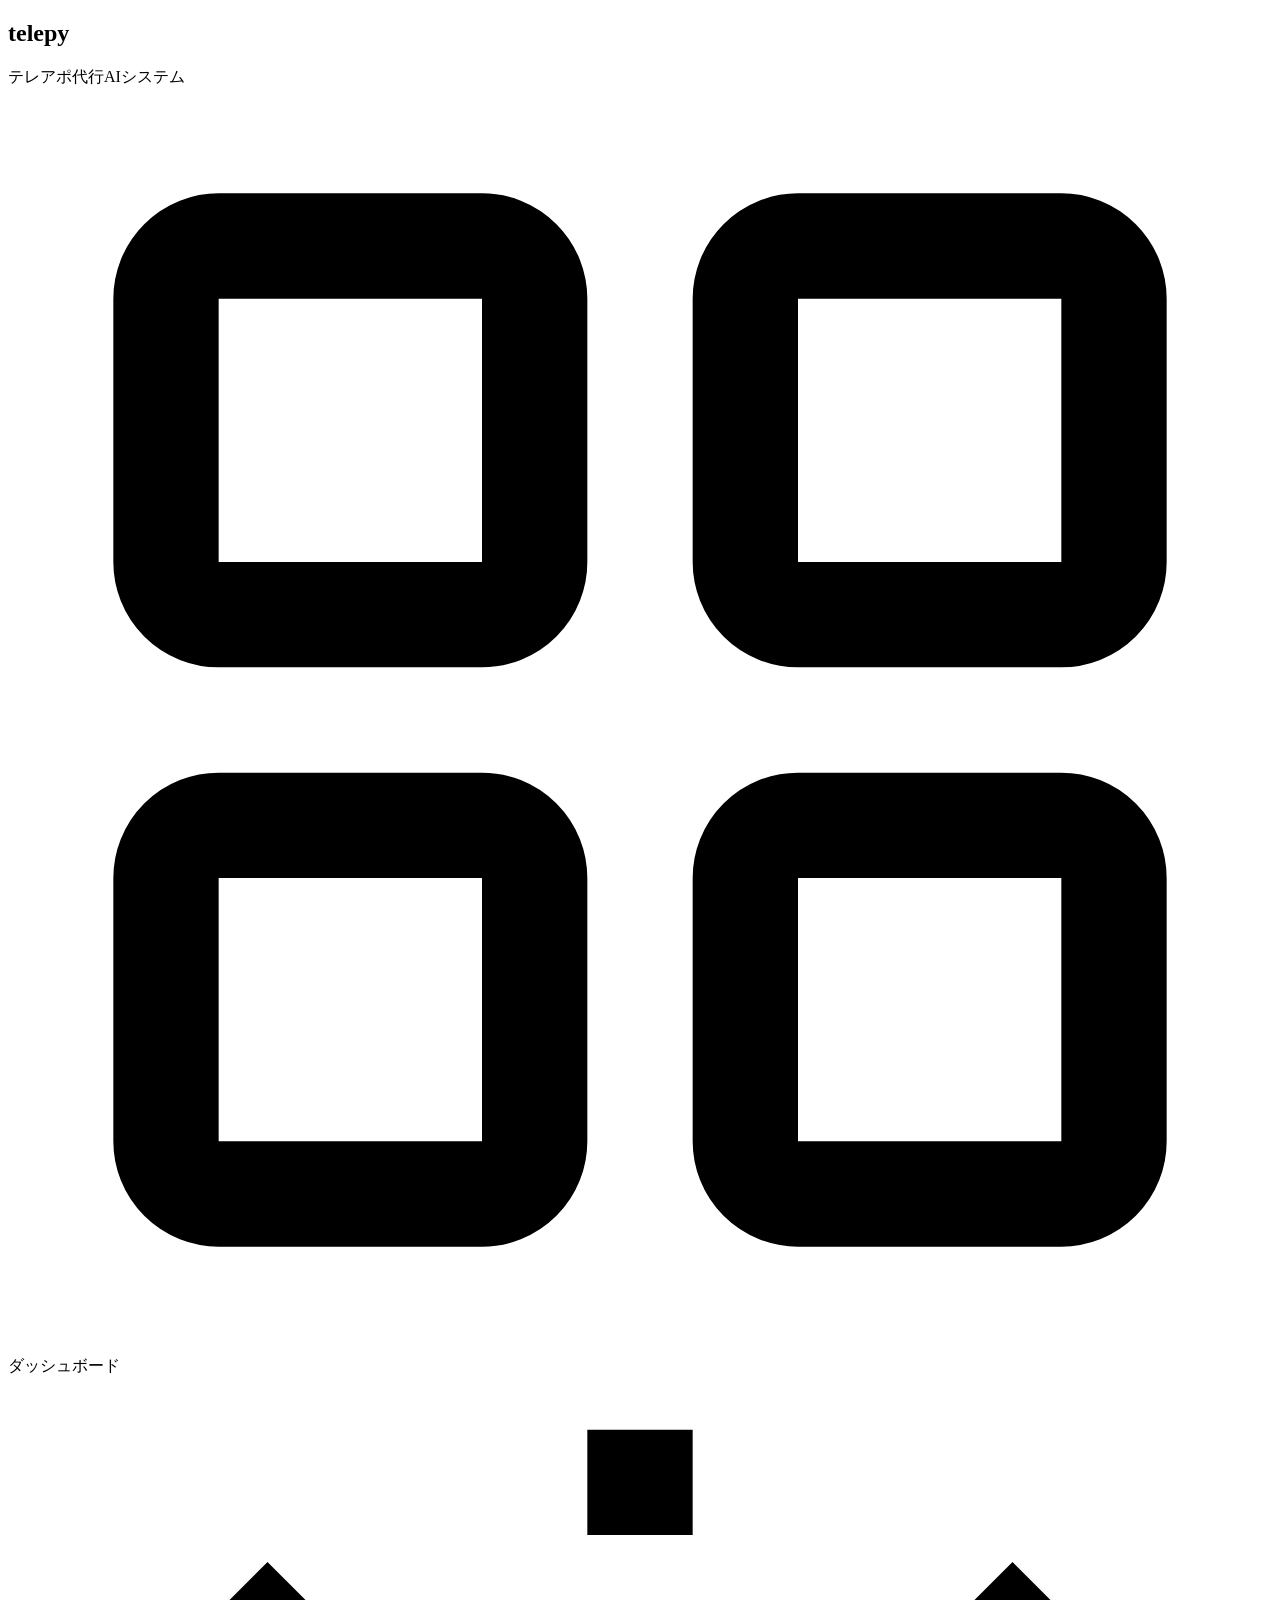
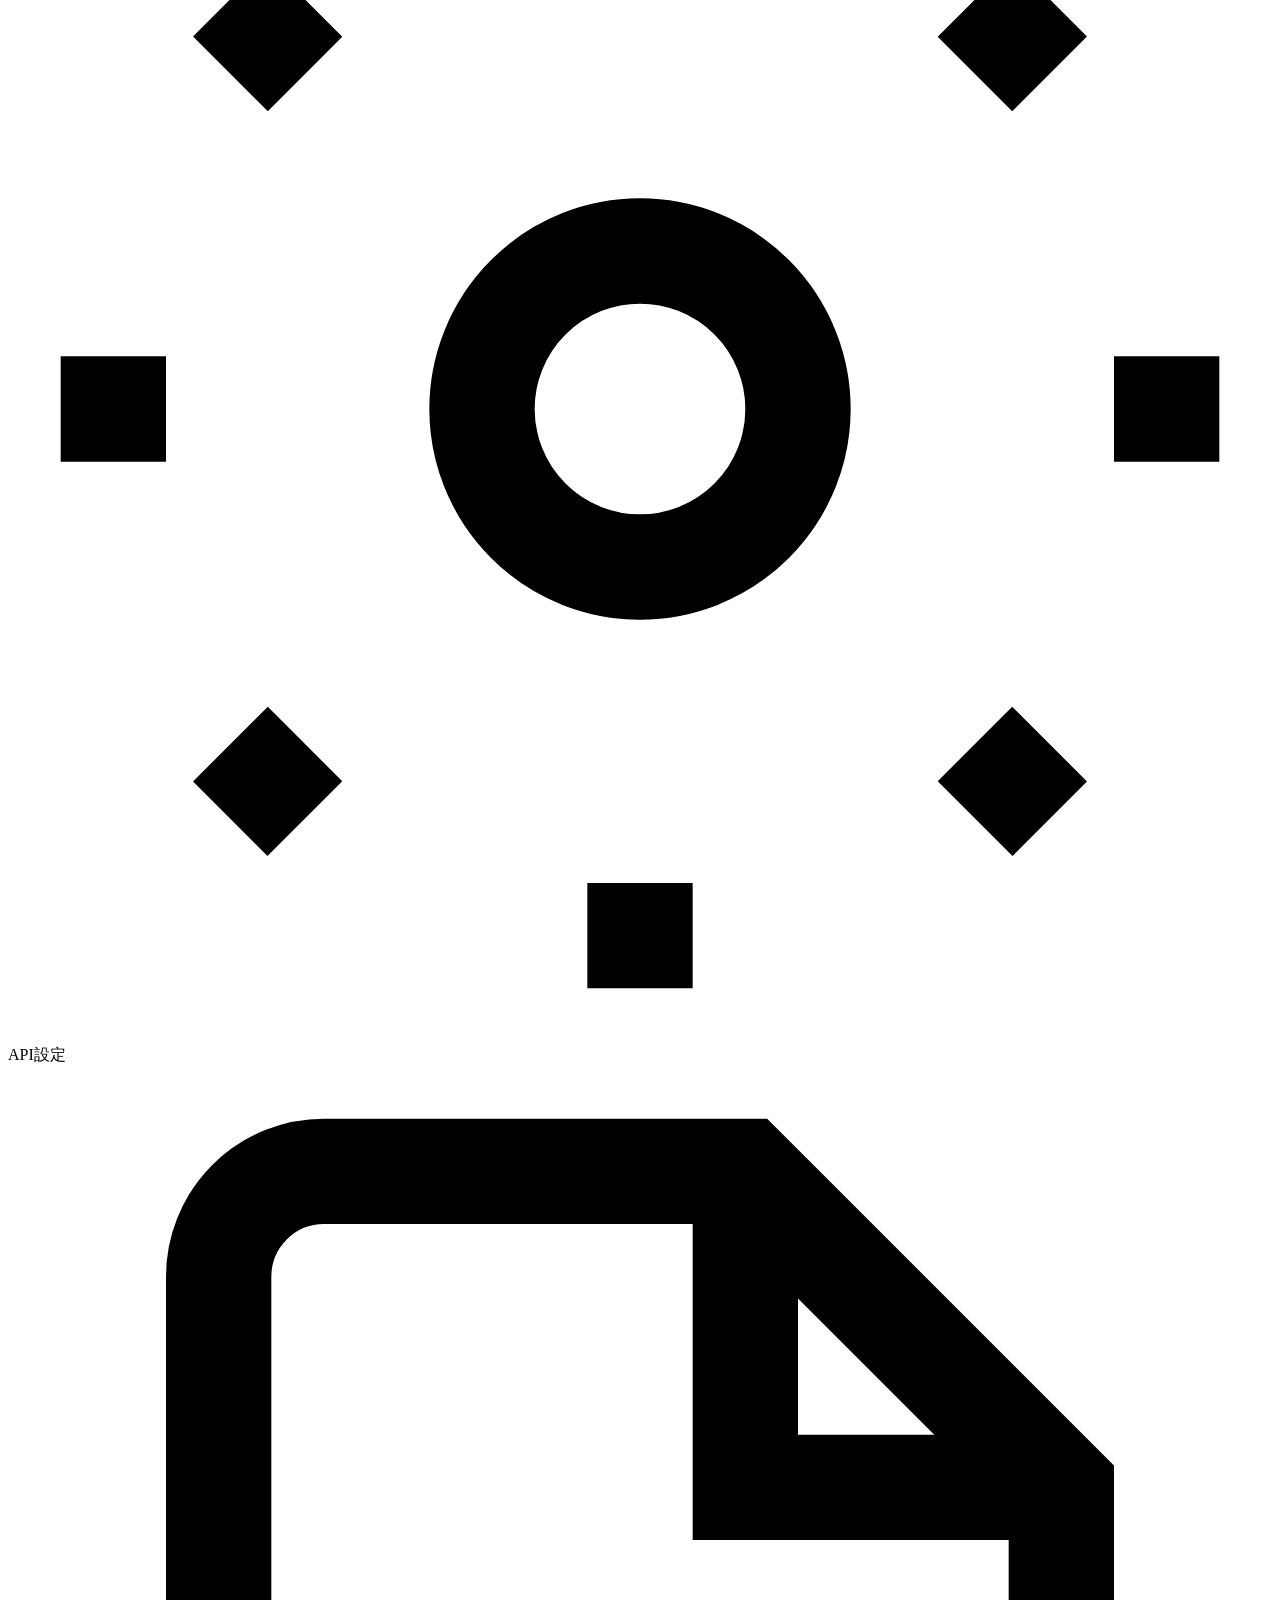
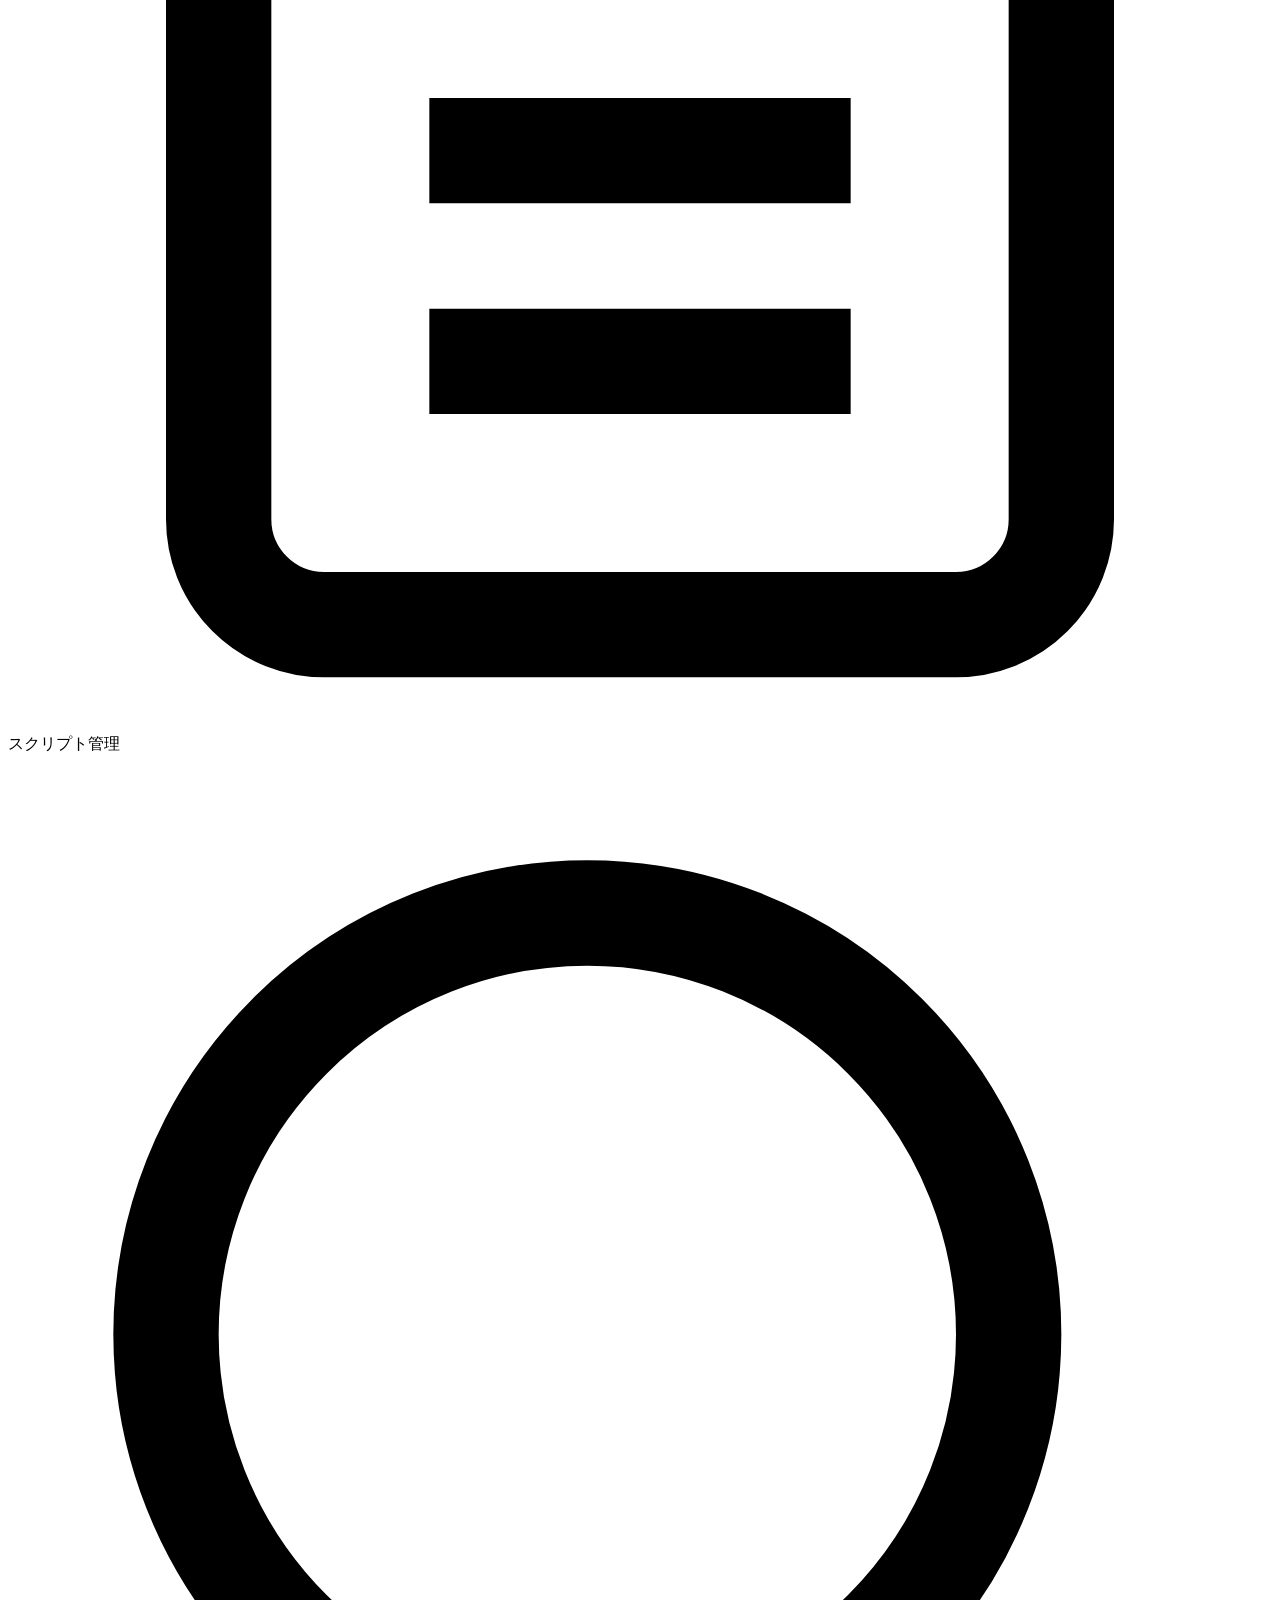
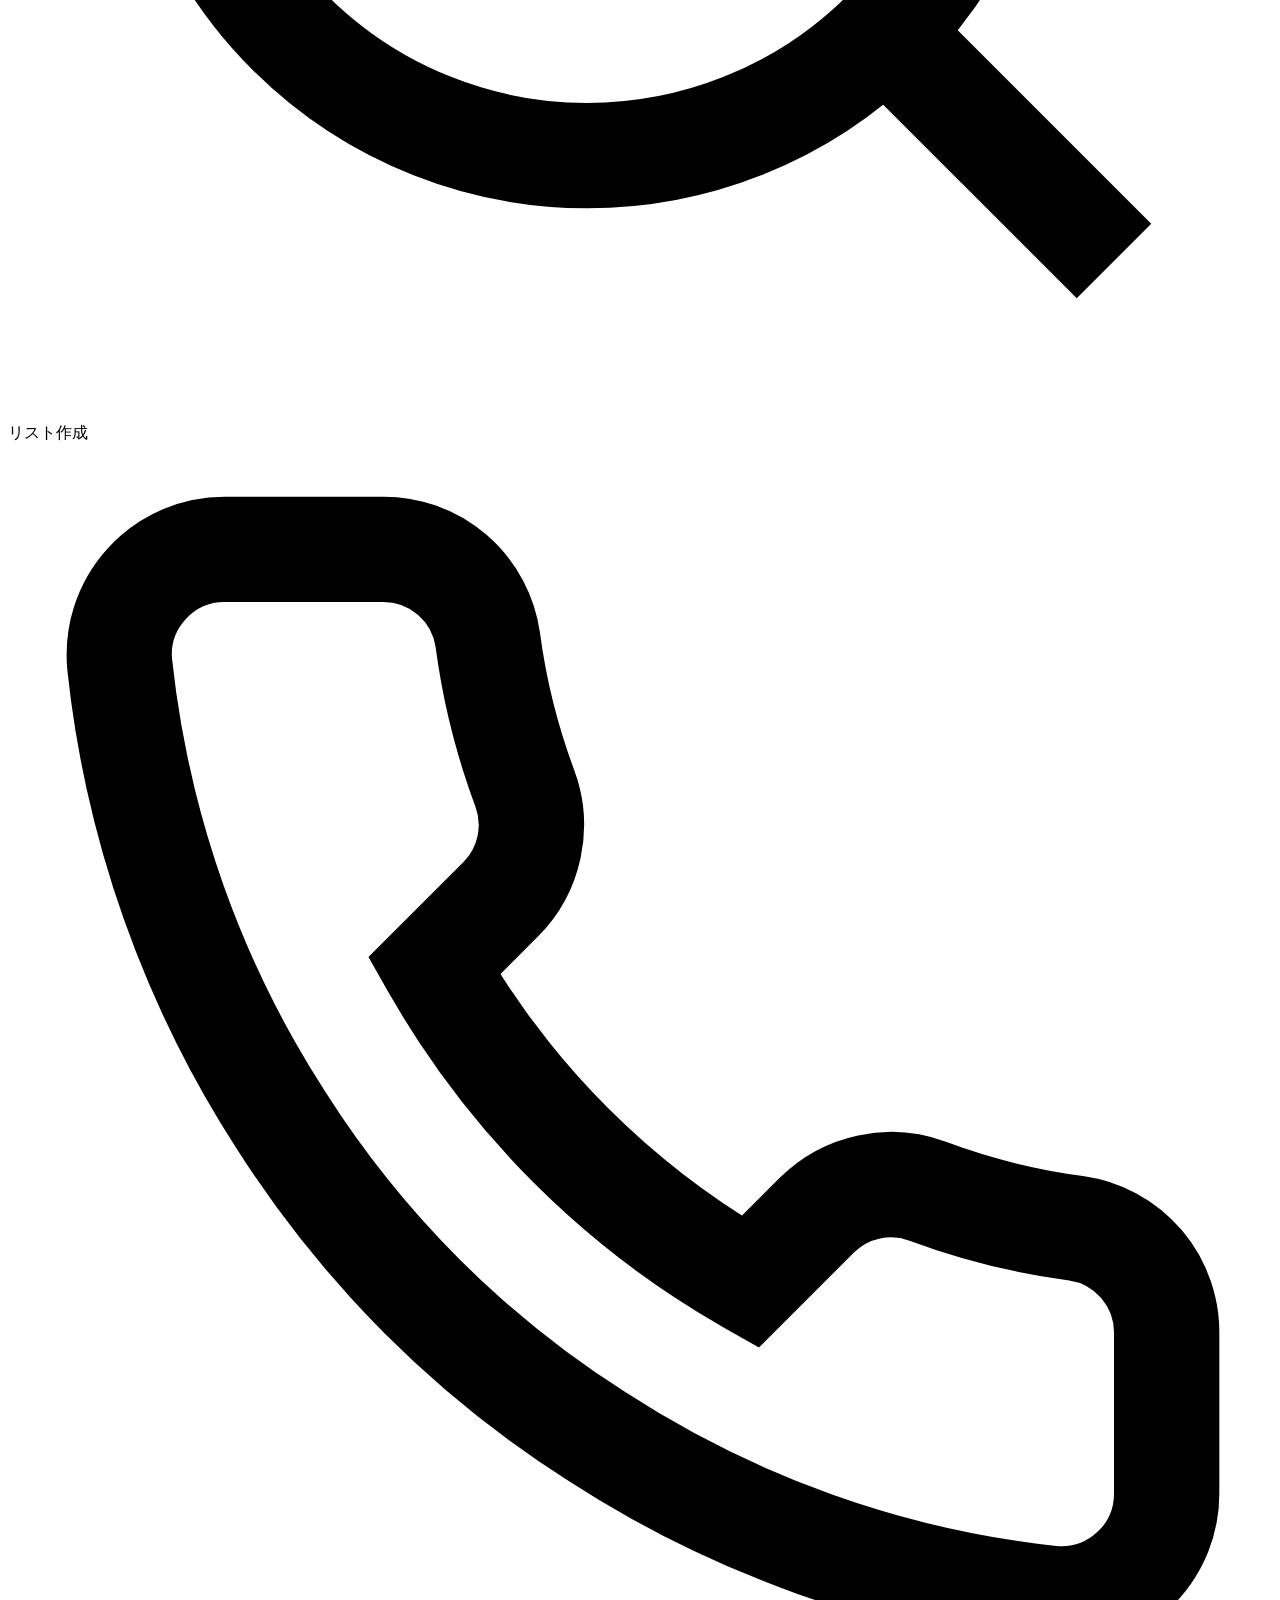
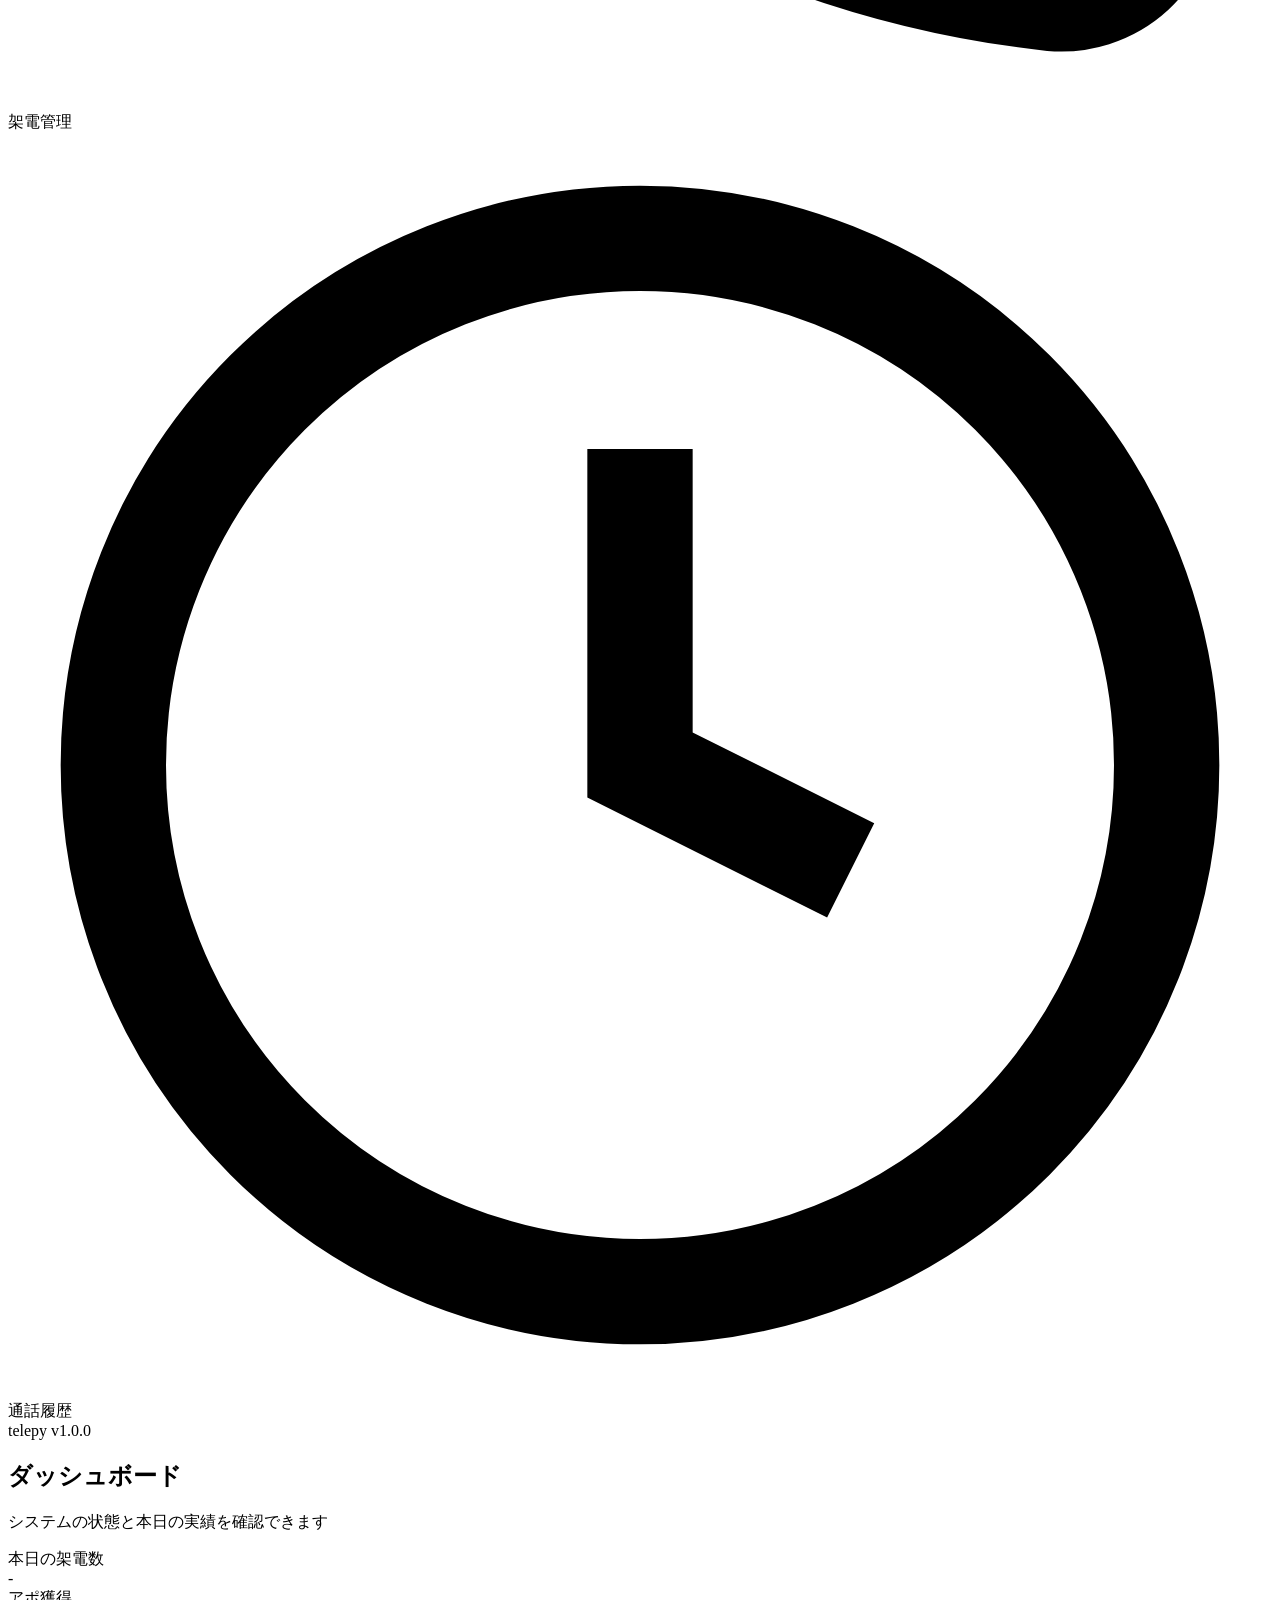
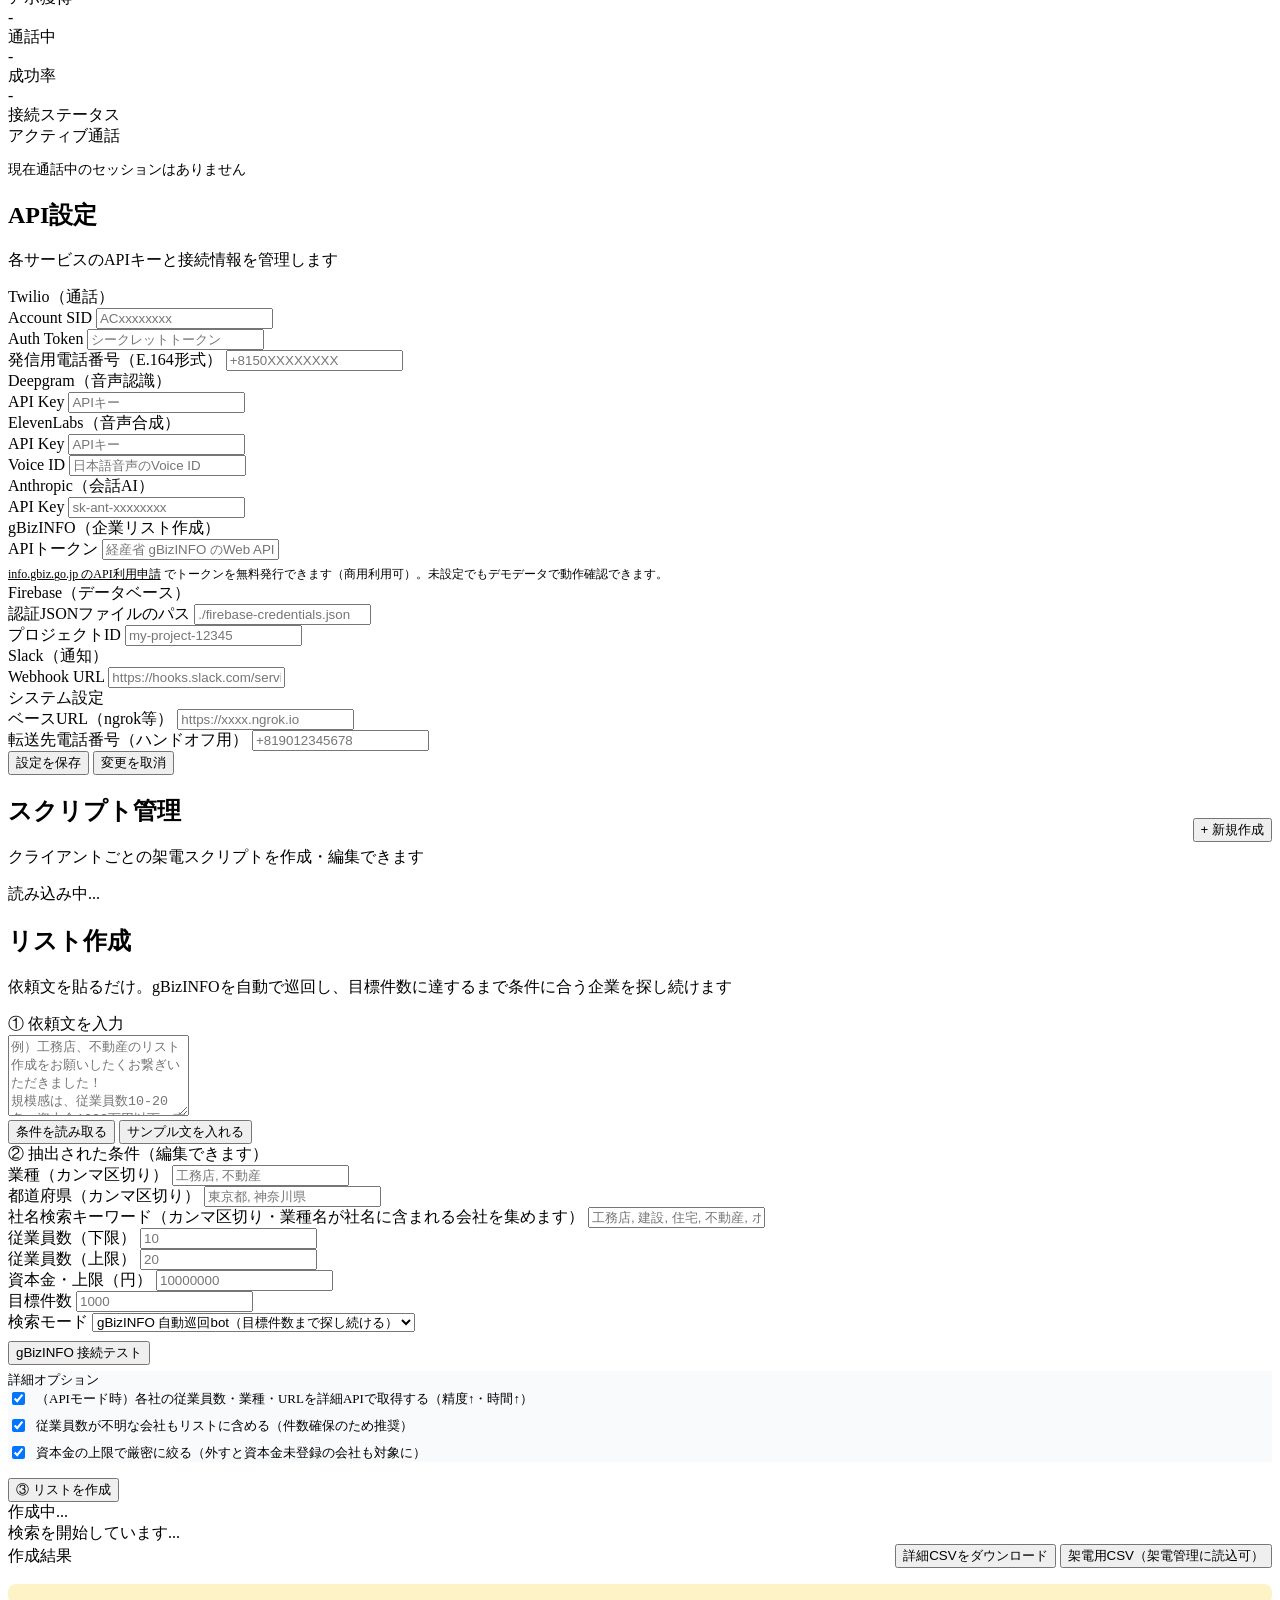
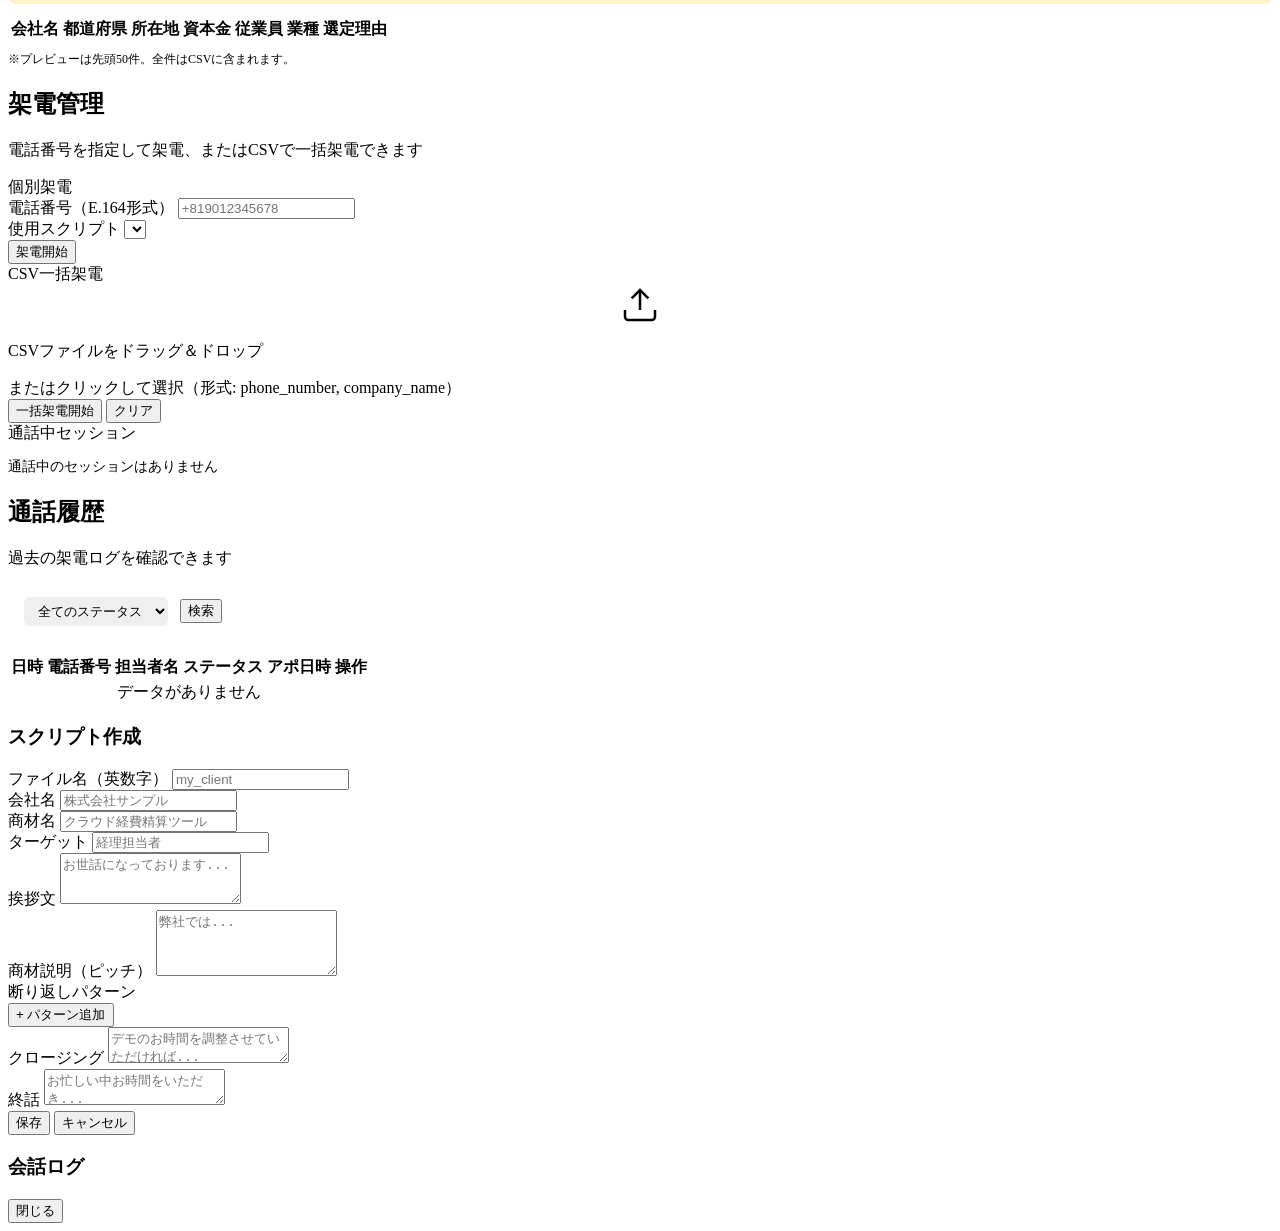
==== frontend/index.html @ e3a02e8d "localhostで確実に動くよう改善: 接続テスト＋明確なエラー トークン未設定/無効のとき「0件」で終わって理由が分からない問題を解消。  - list_builder.py: GBizAuthE" ====
<!DOCTYPE html>
<html lang="ja">
<head>
  <meta charset="UTF-8">
  <meta name="viewport" content="width=device-width, initial-scale=1.0">
  <title>telepy - テレアポ代行AI管理画面</title>
  <link rel="stylesheet" href="/static/css/style.css">
</head>
<body>
<div class="toast-container" id="toasts"></div>

<div class="app-layout">
  <!-- ===== Sidebar ===== -->
  <aside class="sidebar">
    <div class="sidebar-logo">
      <h1>telepy</h1>
      <span>テレアポ代行AIシステム</span>
    </div>
    <nav class="sidebar-nav">
      <a class="nav-item active" data-page="dashboard">
        <svg viewBox="0 0 24 24" fill="none" stroke="currentColor" stroke-width="2"><rect x="3" y="3" width="7" height="7" rx="1"/><rect x="14" y="3" width="7" height="7" rx="1"/><rect x="3" y="14" width="7" height="7" rx="1"/><rect x="14" y="14" width="7" height="7" rx="1"/></svg>
        ダッシュボード
      </a>
      <a class="nav-item" data-page="settings">
        <svg viewBox="0 0 24 24" fill="none" stroke="currentColor" stroke-width="2"><circle cx="12" cy="12" r="3"/><path d="M12 1v2M12 21v2M4.22 4.22l1.42 1.42M18.36 18.36l1.42 1.42M1 12h2M21 12h2M4.22 19.78l1.42-1.42M18.36 5.64l1.42-1.42"/></svg>
        API設定
      </a>
      <a class="nav-item" data-page="scripts">
        <svg viewBox="0 0 24 24" fill="none" stroke="currentColor" stroke-width="2"><path d="M14 2H6a2 2 0 00-2 2v16a2 2 0 002 2h12a2 2 0 002-2V8z"/><polyline points="14 2 14 8 20 8"/><line x1="16" y1="13" x2="8" y2="13"/><line x1="16" y1="17" x2="8" y2="17"/></svg>
        スクリプト管理
      </a>
      <a class="nav-item" data-page="listbuilder">
        <svg viewBox="0 0 24 24" fill="none" stroke="currentColor" stroke-width="2"><circle cx="11" cy="11" r="8"/><line x1="21" y1="21" x2="16.65" y2="16.65"/></svg>
        リスト作成
      </a>
      <a class="nav-item" data-page="calls">
        <svg viewBox="0 0 24 24" fill="none" stroke="currentColor" stroke-width="2"><path d="M22 16.92v3a2 2 0 01-2.18 2 19.79 19.79 0 01-8.63-3.07 19.5 19.5 0 01-6-6 19.79 19.79 0 01-3.07-8.67A2 2 0 014.11 2h3a2 2 0 012 1.72 12.84 12.84 0 00.7 2.81 2 2 0 01-.45 2.11L8.09 9.91a16 16 0 006 6l1.27-1.27a2 2 0 012.11-.45 12.84 12.84 0 002.81.7A2 2 0 0122 16.92z"/></svg>
        架電管理
      </a>
      <a class="nav-item" data-page="history">
        <svg viewBox="0 0 24 24" fill="none" stroke="currentColor" stroke-width="2"><circle cx="12" cy="12" r="10"/><polyline points="12 6 12 12 16 14"/></svg>
        通話履歴
      </a>
    </nav>
    <div class="sidebar-footer">
      telepy v1.0.0
    </div>
  </aside>

  <!-- ===== Main ===== -->
  <div class="main-content">

    <!-- ========== Dashboard ========== -->
    <div id="page-dashboard" class="page">
      <div class="page-header">
        <h2>ダッシュボード</h2>
        <p>システムの状態と本日の実績を確認できます</p>
      </div>
      <div class="page-body">
        <div class="stats-grid">
          <div class="stat-card">
            <div class="label">本日の架電数</div>
            <div class="value" id="stat-total">-</div>
          </div>
          <div class="stat-card">
            <div class="label">アポ獲得</div>
            <div class="value" id="stat-appointed" style="color:var(--success)">-</div>
          </div>
          <div class="stat-card">
            <div class="label">通話中</div>
            <div class="value" id="stat-active" style="color:var(--primary)">-</div>
          </div>
          <div class="stat-card">
            <div class="label">成功率</div>
            <div class="value" id="stat-rate">-</div>
          </div>
        </div>

        <div class="card">
          <div class="card-title">接続ステータス</div>
          <div class="status-grid" id="status-grid">
            <!-- JS fills -->
          </div>
        </div>

        <div class="card">
          <div class="card-title">アクティブ通話</div>
          <div id="active-calls-table">
            <p style="color:var(--gray-400);font-size:14px;">現在通話中のセッションはありません</p>
          </div>
        </div>
      </div>
    </div>

    <!-- ========== Settings ========== -->
    <div id="page-settings" class="page hidden">
      <div class="page-header">
        <h2>API設定</h2>
        <p>各サービスのAPIキーと接続情報を管理します</p>
      </div>
      <div class="page-body">
        <form id="settings-form" autocomplete="off">

          <div class="card">
            <div class="card-title">Twilio（通話）</div>
            <div class="form-row">
              <div class="form-group">
                <label>Account SID</label>
                <input type="text" name="twilio_account_sid" placeholder="ACxxxxxxxx">
              </div>
              <div class="form-group">
                <label>Auth Token</label>
                <input type="password" name="twilio_auth_token" placeholder="シークレットトークン">
              </div>
            </div>
            <div class="form-group">
              <label>発信用電話番号（E.164形式）</label>
              <input type="text" name="twilio_phone_number" placeholder="+8150XXXXXXXX">
            </div>
          </div>

          <div class="card">
            <div class="card-title">Deepgram（音声認識）</div>
            <div class="form-group">
              <label>API Key</label>
              <input type="password" name="deepgram_api_key" placeholder="APIキー">
            </div>
          </div>

          <div class="card">
            <div class="card-title">ElevenLabs（音声合成）</div>
            <div class="form-row">
              <div class="form-group">
                <label>API Key</label>
                <input type="password" name="elevenlabs_api_key" placeholder="APIキー">
              </div>
              <div class="form-group">
                <label>Voice ID</label>
                <input type="text" name="elevenlabs_voice_id" placeholder="日本語音声のVoice ID">
              </div>
            </div>
          </div>

          <div class="card">
            <div class="card-title">Anthropic（会話AI）</div>
            <div class="form-group">
              <label>API Key</label>
              <input type="password" name="anthropic_api_key" placeholder="sk-ant-xxxxxxxx">
            </div>
          </div>

          <div class="card">
            <div class="card-title">gBizINFO（企業リスト作成）</div>
            <div class="form-group">
              <label>APIトークン</label>
              <input type="password" name="gbizinfo_api_token" placeholder="経産省 gBizINFO のWeb API利用申請で無料取得">
              <span class="hint" style="display:block;margin-top:6px;color:var(--gray-400);font-size:12px;">
                <a href="https://info.gbiz.go.jp/hojin/various_registration/form" target="_blank" style="color:var(--primary)">info.gbiz.go.jp のAPI利用申請</a>
                でトークンを無料発行できます（商用利用可）。未設定でもデモデータで動作確認できます。
              </span>
            </div>
          </div>

          <div class="card">
            <div class="card-title">Firebase（データベース）</div>
            <div class="form-row">
              <div class="form-group">
                <label>認証JSONファイルのパス</label>
                <input type="text" name="firebase_credentials_path" placeholder="./firebase-credentials.json">
              </div>
              <div class="form-group">
                <label>プロジェクトID</label>
                <input type="text" name="firebase_project_id" placeholder="my-project-12345">
              </div>
            </div>
          </div>

          <div class="card">
            <div class="card-title">Slack（通知）</div>
            <div class="form-group">
              <label>Webhook URL</label>
              <input type="text" name="slack_webhook_url" placeholder="https://hooks.slack.com/services/xxx">
            </div>
          </div>

          <div class="card">
            <div class="card-title">システム設定</div>
            <div class="form-row">
              <div class="form-group">
                <label>ベースURL（ngrok等）</label>
                <input type="text" name="base_url" placeholder="https://xxxx.ngrok.io">
              </div>
              <div class="form-group">
                <label>転送先電話番号（ハンドオフ用）</label>
                <input type="text" name="forward_phone_number" placeholder="+819012345678">
              </div>
            </div>
          </div>

          <div class="btn-group">
            <button type="submit" class="btn btn-primary">設定を保存</button>
            <button type="button" class="btn btn-secondary" onclick="Settings.load()">変更を取消</button>
          </div>
        </form>
      </div>
    </div>

    <!-- ========== Scripts ========== -->
    <div id="page-scripts" class="page hidden">
      <div class="page-header" style="display:flex;justify-content:space-between;align-items:center;">
        <div>
          <h2>スクリプト管理</h2>
          <p>クライアントごとの架電スクリプトを作成・編集できます</p>
        </div>
        <button class="btn btn-primary" onclick="Scripts.showCreate()">+ 新規作成</button>
      </div>
      <div class="page-body">
        <div class="script-list" id="script-list">
          <div class="loading"><div class="spinner"></div>読み込み中...</div>
        </div>
      </div>
    </div>

    <!-- ========== List Builder ========== -->
    <div id="page-listbuilder" class="page hidden">
      <div class="page-header">
        <h2>リスト作成</h2>
        <p>依頼文を貼るだけ。gBizINFOを自動で巡回し、目標件数に達するまで条件に合う企業を探し続けます</p>
      </div>
      <div class="page-body">
        <div class="card">
          <div class="card-title">① 依頼文を入力</div>
          <div class="form-group">
            <textarea id="lb-inquiry" rows="5" placeholder="例）工務店、不動産のリスト作成をお願いしたくお繋ぎいただきました！&#10;規模感は、従業員数10-20名、資本金1000万円以下、東京と神奈川で1000件程お願いできますと幸いです。"></textarea>
          </div>
          <div class="btn-group">
            <button class="btn btn-primary" onclick="ListBuilder.parse()">条件を読み取る</button>
            <button class="btn btn-secondary" onclick="ListBuilder.fillSample()">サンプル文を入れる</button>
          </div>
        </div>

        <div class="card hidden" id="lb-criteria-card">
          <div class="card-title">② 抽出された条件（編集できます）</div>
          <div class="form-row">
            <div class="form-group">
              <label>業種（カンマ区切り）</label>
              <input type="text" id="lb-industries" placeholder="工務店, 不動産">
            </div>
            <div class="form-group">
              <label>都道府県（カンマ区切り）</label>
              <input type="text" id="lb-prefectures" placeholder="東京都, 神奈川県">
            </div>
          </div>
          <div class="form-group">
            <label>社名検索キーワード（カンマ区切り・業種名が社名に含まれる会社を集めます）</label>
            <input type="text" id="lb-keywords" placeholder="工務店, 建設, 住宅, 不動産, ホーム">
          </div>
          <div class="form-row">
            <div class="form-group">
              <label>従業員数（下限）</label>
              <input type="number" id="lb-emp-min" placeholder="10">
            </div>
            <div class="form-group">
              <label>従業員数（上限）</label>
              <input type="number" id="lb-emp-max" placeholder="20">
            </div>
          </div>
          <div class="form-row">
            <div class="form-group">
              <label>資本金・上限（円）</label>
              <input type="number" id="lb-cap-max" placeholder="10000000">
            </div>
            <div class="form-group">
              <label>目標件数</label>
              <input type="number" id="lb-count" placeholder="1000">
            </div>
          </div>

          <div class="form-group">
            <label>検索モード</label>
            <select id="lb-mode">
              <option value="api" selected>gBizINFO 自動巡回bot（目標件数まで探し続ける）</option>
              <option value="local">ローカルCSV（PC内のCSVを検索）</option>
              <option value="auto">自動（ローカルCSVがあれば優先）</option>
              <option value="demo">デモデータ</option>
            </select>
            <div style="margin-top:8px;">
              <button type="button" class="btn btn-sm btn-secondary" onclick="ListBuilder.testConnection()">gBizINFO 接続テスト</button>
              <span id="lb-conn-status" style="margin-left:8px;font-size:12px;"></span>
            </div>
            <span class="hint" id="lb-local-status" style="display:block;margin-top:6px;color:var(--gray-400);font-size:12px;"></span>
          </div>

          <div class="card" style="background:var(--gray-50, #f9fafb);box-shadow:none;border:1px solid var(--gray-200);margin-bottom:16px;">
            <div class="card-title" style="font-size:13px;">詳細オプション</div>
            <label style="display:flex;align-items:center;gap:8px;font-size:13px;margin-bottom:8px;cursor:pointer;">
              <input type="checkbox" id="lb-enrich" checked style="width:auto;">
              （APIモード時）各社の従業員数・業種・URLを詳細APIで取得する（精度↑・時間↑）
            </label>
            <label style="display:flex;align-items:center;gap:8px;font-size:13px;margin-bottom:8px;cursor:pointer;">
              <input type="checkbox" id="lb-unknown" checked style="width:auto;">
              従業員数が不明な会社もリストに含める（件数確保のため推奨）
            </label>
            <label style="display:flex;align-items:center;gap:8px;font-size:13px;cursor:pointer;">
              <input type="checkbox" id="lb-strict-cap" checked style="width:auto;">
              資本金の上限で厳密に絞る（外すと資本金未登録の会社も対象に）
            </label>
          </div>

          <div class="btn-group">
            <button class="btn btn-success" onclick="ListBuilder.build()">③ リストを作成</button>
          </div>
        </div>

        <div class="card hidden" id="lb-progress-card">
          <div class="card-title">作成中...</div>
          <div class="loading"><div class="spinner"></div><span id="lb-progress-text">検索を開始しています...</span></div>
        </div>

        <div class="card hidden" id="lb-result-card">
          <div class="card-title" style="display:flex;justify-content:space-between;align-items:center;flex-wrap:wrap;gap:8px;">
            <span id="lb-result-title">作成結果</span>
            <span class="btn-group" style="margin:0;">
              <button class="btn btn-sm btn-primary" onclick="ListBuilder.download('detail')">詳細CSVをダウンロード</button>
              <button class="btn btn-sm btn-secondary" onclick="ListBuilder.download('call')">架電用CSV（架電管理に読込可）</button>
            </span>
          </div>
          <div id="lb-stats" class="stats-grid" style="margin-bottom:16px;"></div>
          <div id="lb-note" class="hidden" style="font-size:12px;color:var(--gray-500);background:#fef3c7;padding:10px 12px;border-radius:8px;margin-bottom:12px;"></div>
          <div class="table-wrap">
            <table>
              <thead>
                <tr><th>会社名</th><th>都道府県</th><th>所在地</th><th>資本金</th><th>従業員</th><th>業種</th><th>選定理由</th></tr>
              </thead>
              <tbody id="lb-tbody"></tbody>
            </table>
          </div>
          <p style="font-size:12px;color:var(--gray-400);margin-top:8px;">※プレビューは先頭50件。全件はCSVに含まれます。</p>
        </div>
      </div>
    </div>

    <!-- ========== Calls ========== -->
    <div id="page-calls" class="page hidden">
      <div class="page-header">
        <h2>架電管理</h2>
        <p>電話番号を指定して架電、またはCSVで一括架電できます</p>
      </div>
      <div class="page-body">
        <div class="card">
          <div class="card-title">個別架電</div>
          <div class="form-row">
            <div class="form-group">
              <label>電話番号（E.164形式）</label>
              <input type="text" id="call-phone" placeholder="+819012345678">
            </div>
            <div class="form-group">
              <label>使用スクリプト</label>
              <select id="call-script"></select>
            </div>
          </div>
          <button class="btn btn-success" onclick="Calls.initiate()">架電開始</button>
        </div>

        <div class="card">
          <div class="card-title">CSV一括架電</div>
          <div class="drop-zone" id="csv-drop"
               ondragover="event.preventDefault();this.classList.add('dragover')"
               ondragleave="this.classList.remove('dragover')"
               ondrop="Calls.handleDrop(event)"
               onclick="document.getElementById('csv-file').click()">
            <svg width="40" height="40" viewBox="0 0 24 24" fill="none" stroke="currentColor" stroke-width="1.5" style="margin:0 auto;display:block;"><path d="M21 15v4a2 2 0 01-2 2H5a2 2 0 01-2-2v-4"/><polyline points="17 8 12 3 7 8"/><line x1="12" y1="3" x2="12" y2="15"/></svg>
            <p>CSVファイルをドラッグ＆ドロップ</p>
            <span class="hint">またはクリックして選択（形式: phone_number, company_name）</span>
          </div>
          <input type="file" id="csv-file" accept=".csv" style="display:none" onchange="Calls.handleFile(this.files[0])">
          <div id="csv-preview" class="csv-preview hidden"></div>
          <div id="csv-actions" class="btn-group hidden">
            <button class="btn btn-success" onclick="Calls.batchCall()">一括架電開始</button>
            <button class="btn btn-secondary" onclick="Calls.clearCsv()">クリア</button>
          </div>
        </div>

        <div class="card">
          <div class="card-title">通話中セッション</div>
          <div id="call-sessions">
            <p style="color:var(--gray-400);font-size:14px;">通話中のセッションはありません</p>
          </div>
        </div>
      </div>
    </div>

    <!-- ========== History ========== -->
    <div id="page-history" class="page hidden">
      <div class="page-header">
        <h2>通話履歴</h2>
        <p>過去の架電ログを確認できます</p>
      </div>
      <div class="page-body">
        <div class="card" style="padding:12px 16px;margin-bottom:16px;">
          <div style="display:flex;gap:12px;align-items:center;flex-wrap:wrap;">
            <select id="history-filter-status" style="padding:6px 10px;border:1px solid var(--gray-300);border-radius:6px;font-size:13px;">
              <option value="">全てのステータス</option>
              <option value="appointed">アポ獲得</option>
              <option value="rejected">断り</option>
              <option value="absent">不在</option>
              <option value="handoff">ハンドオフ</option>
            </select>
            <button class="btn btn-sm btn-secondary" onclick="History.load()">検索</button>
          </div>
        </div>
        <div class="card">
          <div class="table-wrap">
            <table>
              <thead>
                <tr>
                  <th>日時</th>
                  <th>電話番号</th>
                  <th>担当者名</th>
                  <th>ステータス</th>
                  <th>アポ日時</th>
                  <th>操作</th>
                </tr>
              </thead>
              <tbody id="history-tbody">
                <tr><td colspan="6" style="text-align:center;color:var(--gray-400);">データがありません</td></tr>
              </tbody>
            </table>
          </div>
        </div>
      </div>
    </div>

  </div><!-- /main-content -->
</div><!-- /app-layout -->

<!-- ===== Script Edit Modal ===== -->
<div id="script-modal" class="modal-overlay hidden">
  <div class="modal">
    <h3 id="script-modal-title">スクリプト作成</h3>
    <form id="script-form">
      <input type="hidden" id="script-edit-name">
      <div class="form-row">
        <div class="form-group">
          <label>ファイル名（英数字）</label>
          <input type="text" id="script-filename" placeholder="my_client" required>
        </div>
        <div class="form-group">
          <label>会社名</label>
          <input type="text" id="script-client-name" placeholder="株式会社サンプル" required>
        </div>
      </div>
      <div class="form-row">
        <div class="form-group">
          <label>商材名</label>
          <input type="text" id="script-product" placeholder="クラウド経費精算ツール" required>
        </div>
        <div class="form-group">
          <label>ターゲット</label>
          <input type="text" id="script-target" placeholder="経理担当者" required>
        </div>
      </div>
      <div class="form-group">
        <label>挨拶文</label>
        <textarea id="script-greeting" rows="3" placeholder="お世話になっております..."></textarea>
      </div>
      <div class="form-group">
        <label>商材説明（ピッチ）</label>
        <textarea id="script-pitch" rows="4" placeholder="弊社では..."></textarea>
      </div>
      <div class="form-group">
        <label>断り返しパターン</label>
        <div id="objection-list"></div>
        <button type="button" class="btn btn-sm btn-secondary" onclick="Scripts.addObjection()">+ パターン追加</button>
      </div>
      <div class="form-group">
        <label>クロージング</label>
        <textarea id="script-closing" rows="2" placeholder="デモのお時間を調整させていただければ..."></textarea>
      </div>
      <div class="form-group">
        <label>終話</label>
        <textarea id="script-farewell" rows="2" placeholder="お忙しい中お時間をいただき..."></textarea>
      </div>
      <div class="btn-group">
        <button type="submit" class="btn btn-primary">保存</button>
        <button type="button" class="btn btn-secondary" onclick="Scripts.closeModal()">キャンセル</button>
      </div>
    </form>
  </div>
</div>

<!-- ===== Conversation Log Modal ===== -->
<div id="log-modal" class="modal-overlay hidden">
  <div class="modal">
    <h3>会話ログ</h3>
    <div id="log-modal-body" style="max-height:400px;overflow-y:auto;"></div>
    <div class="btn-group">
      <button class="btn btn-secondary" onclick="document.getElementById('log-modal').classList.add('hidden')">閉じる</button>
    </div>
  </div>
</div>

<script src="/static/js/app.js"></script>
</body>
</html>
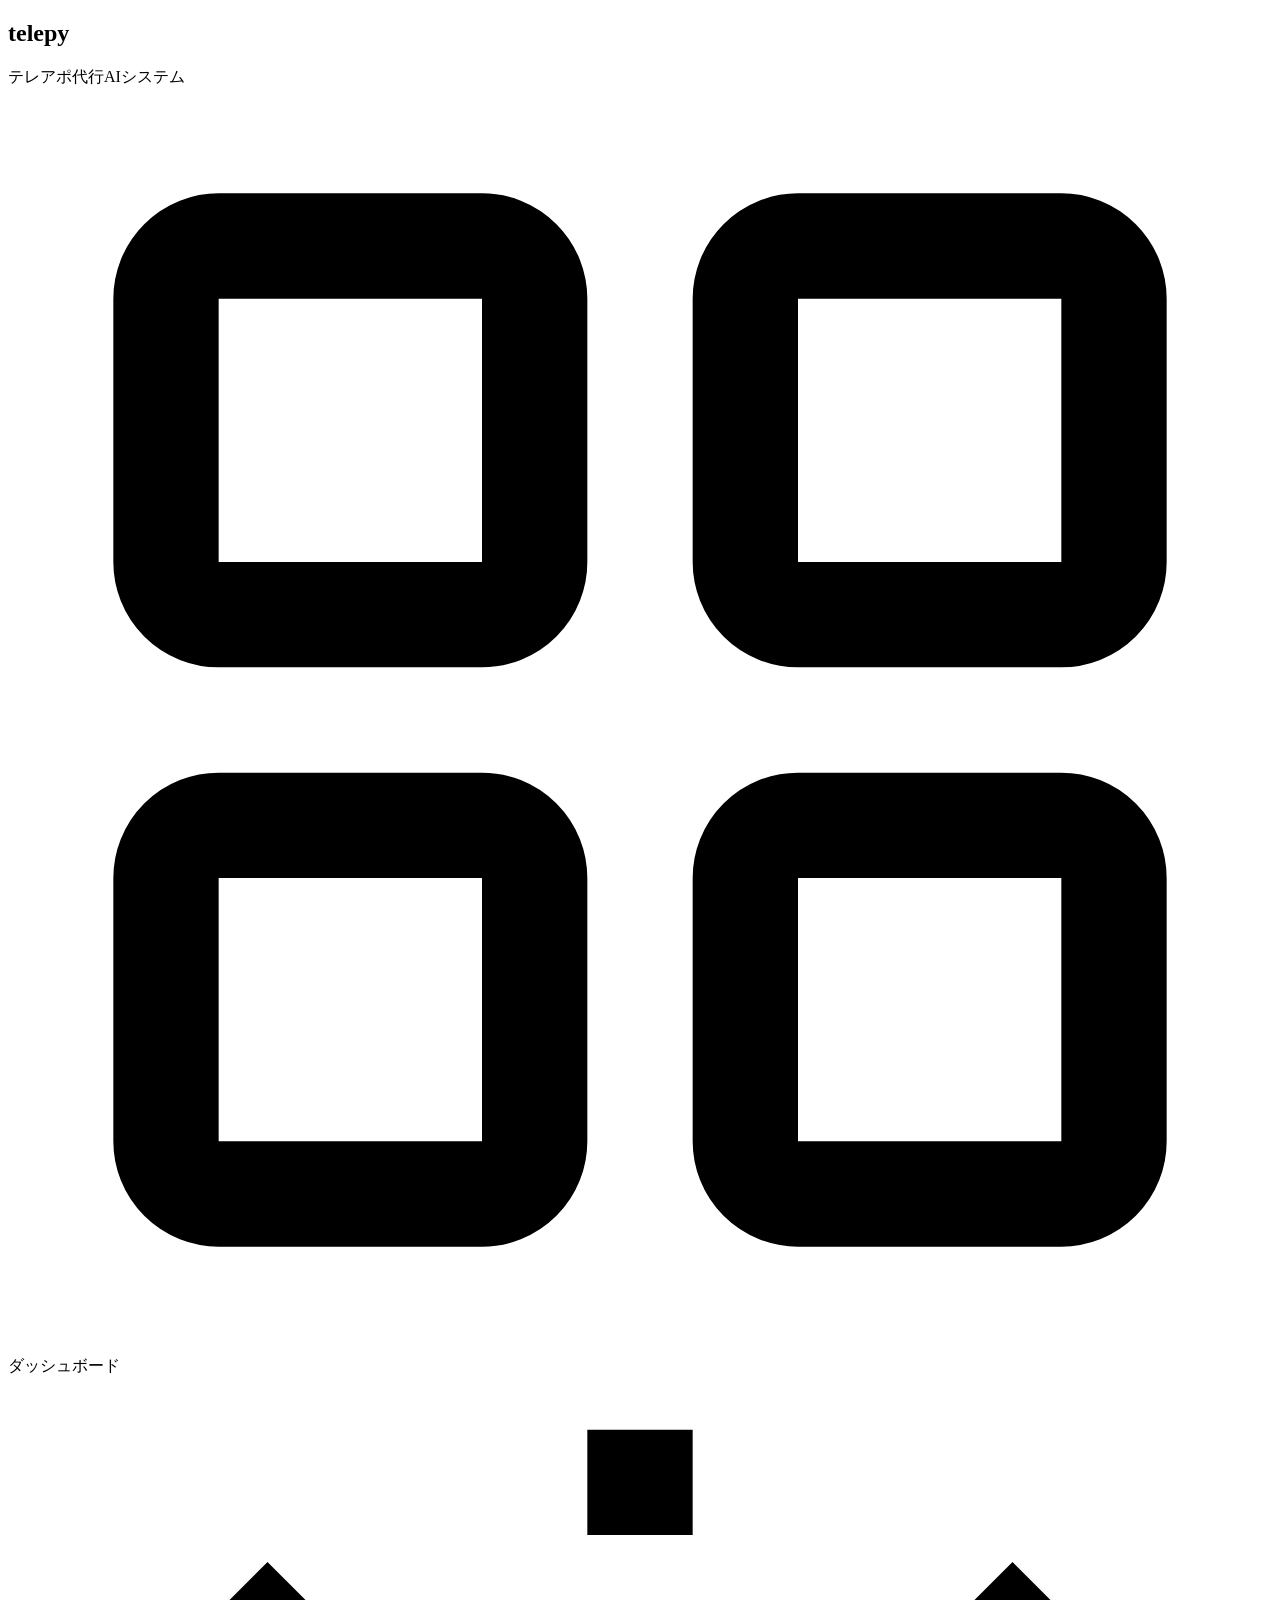
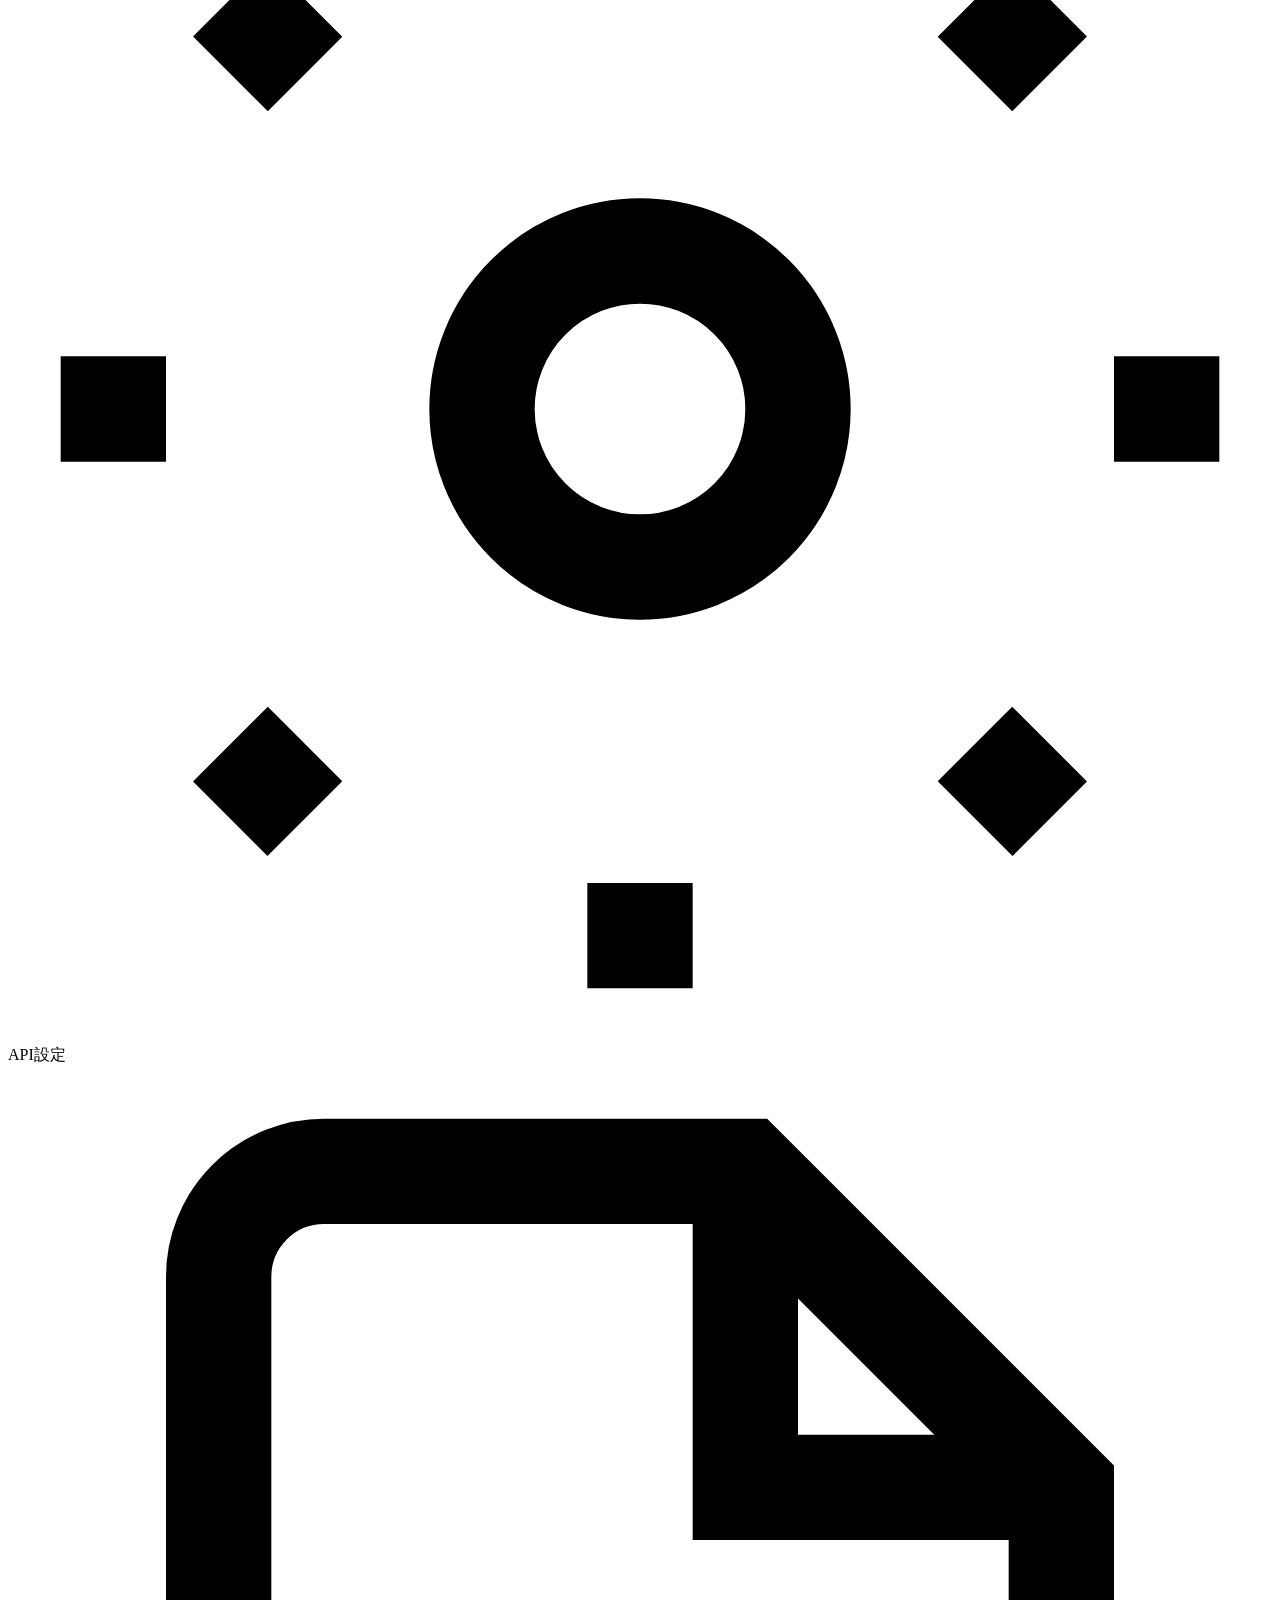
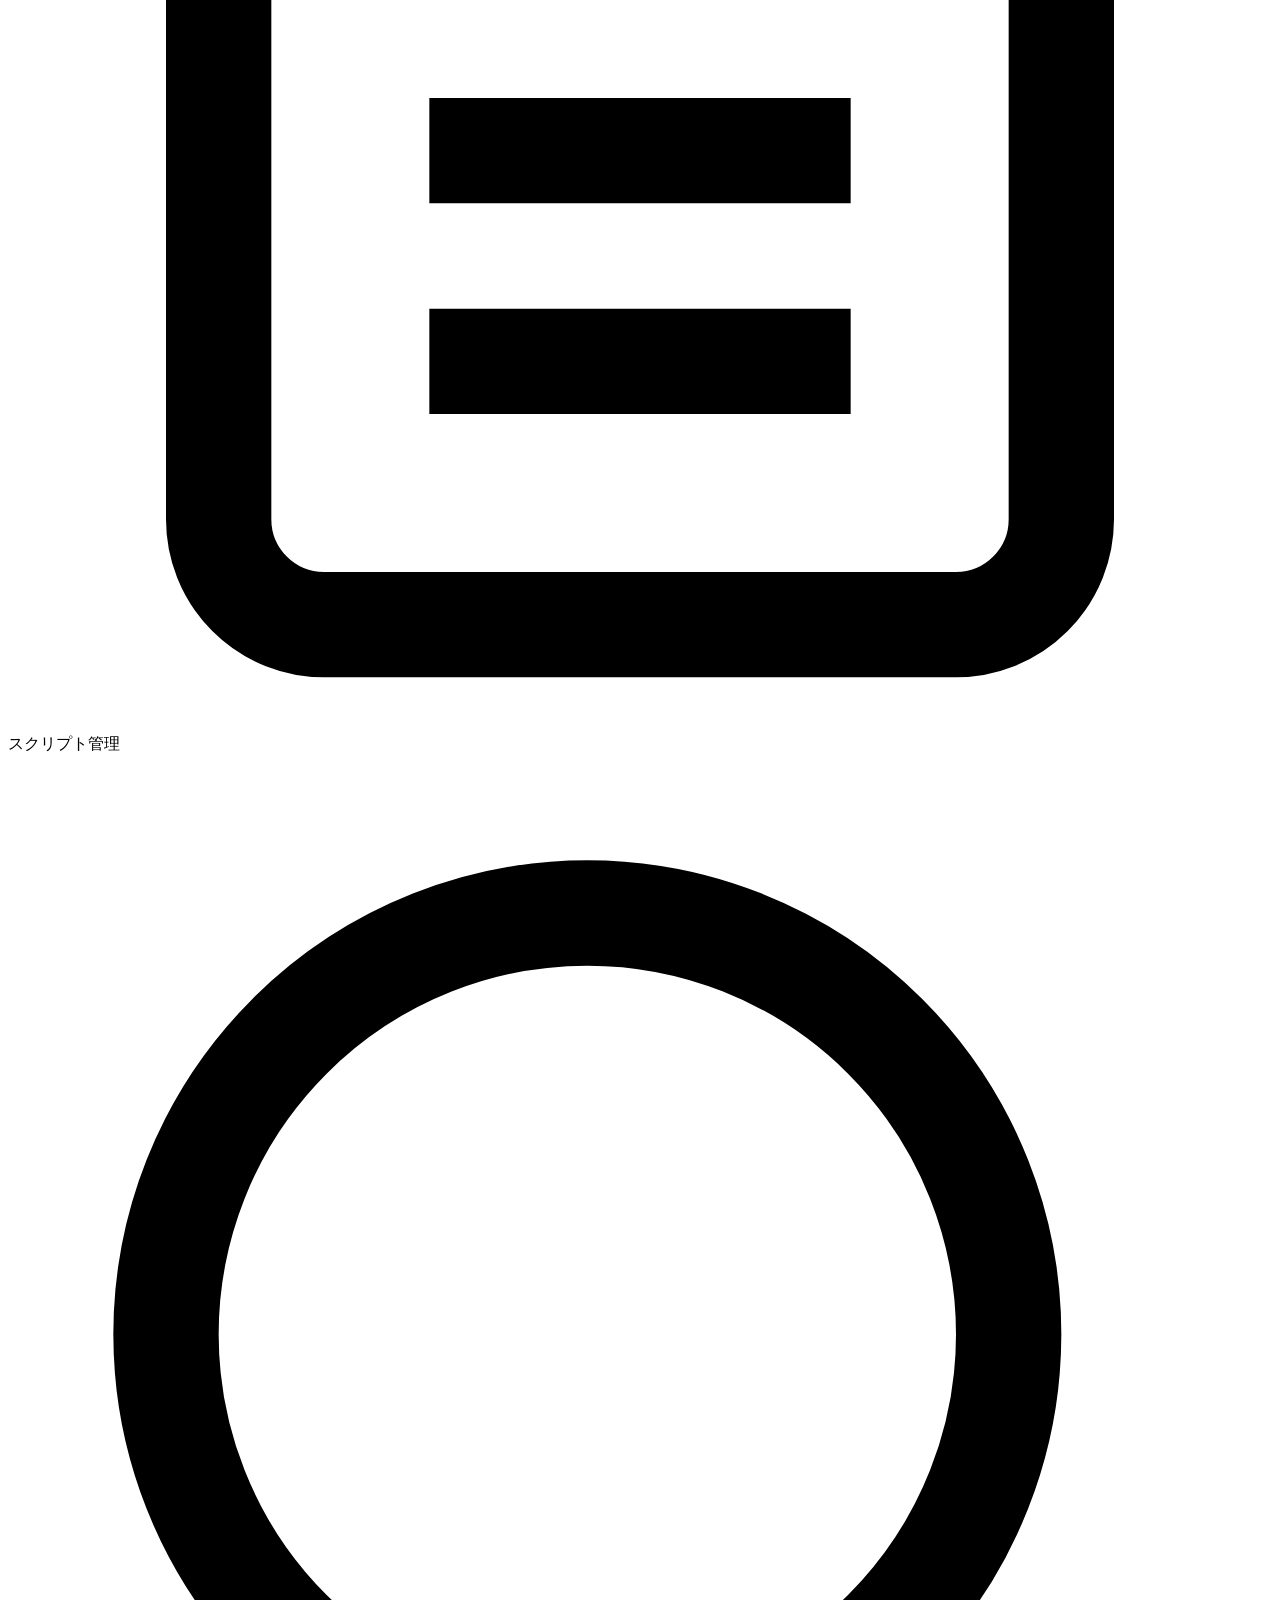
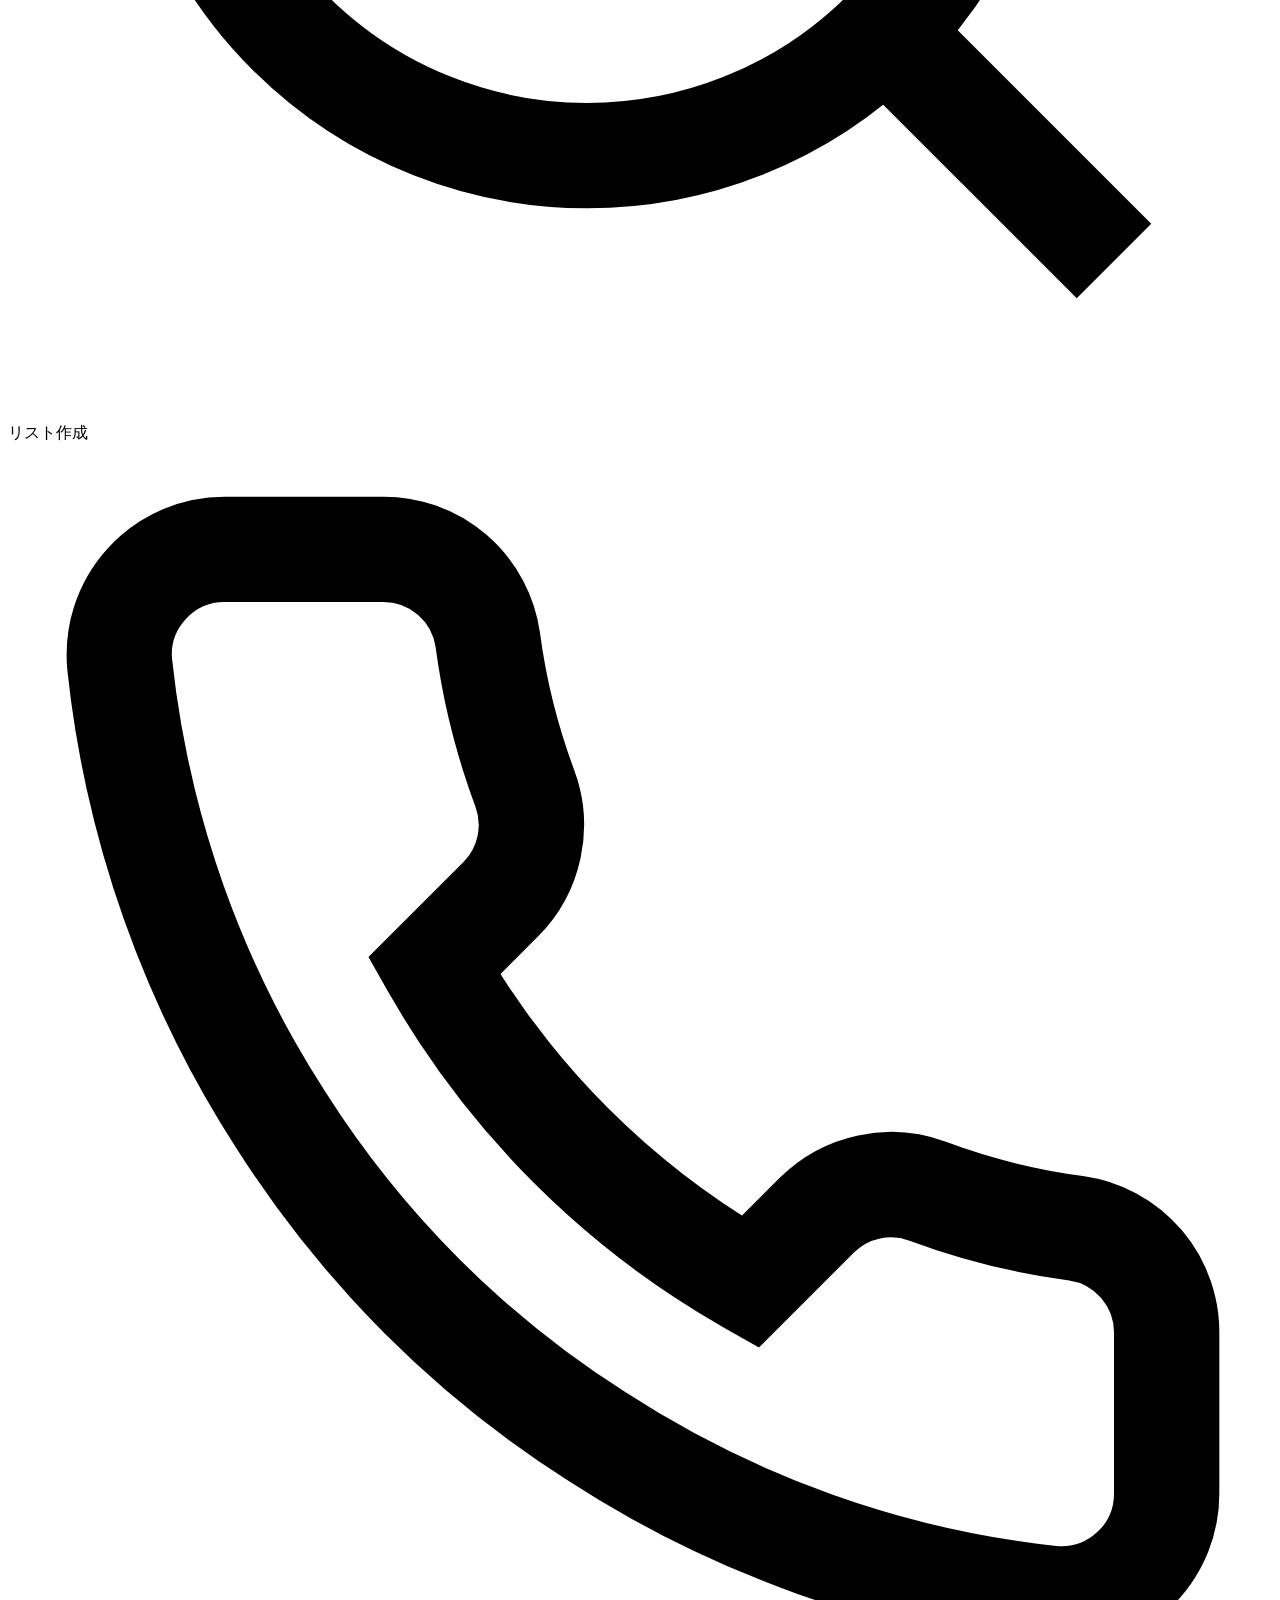
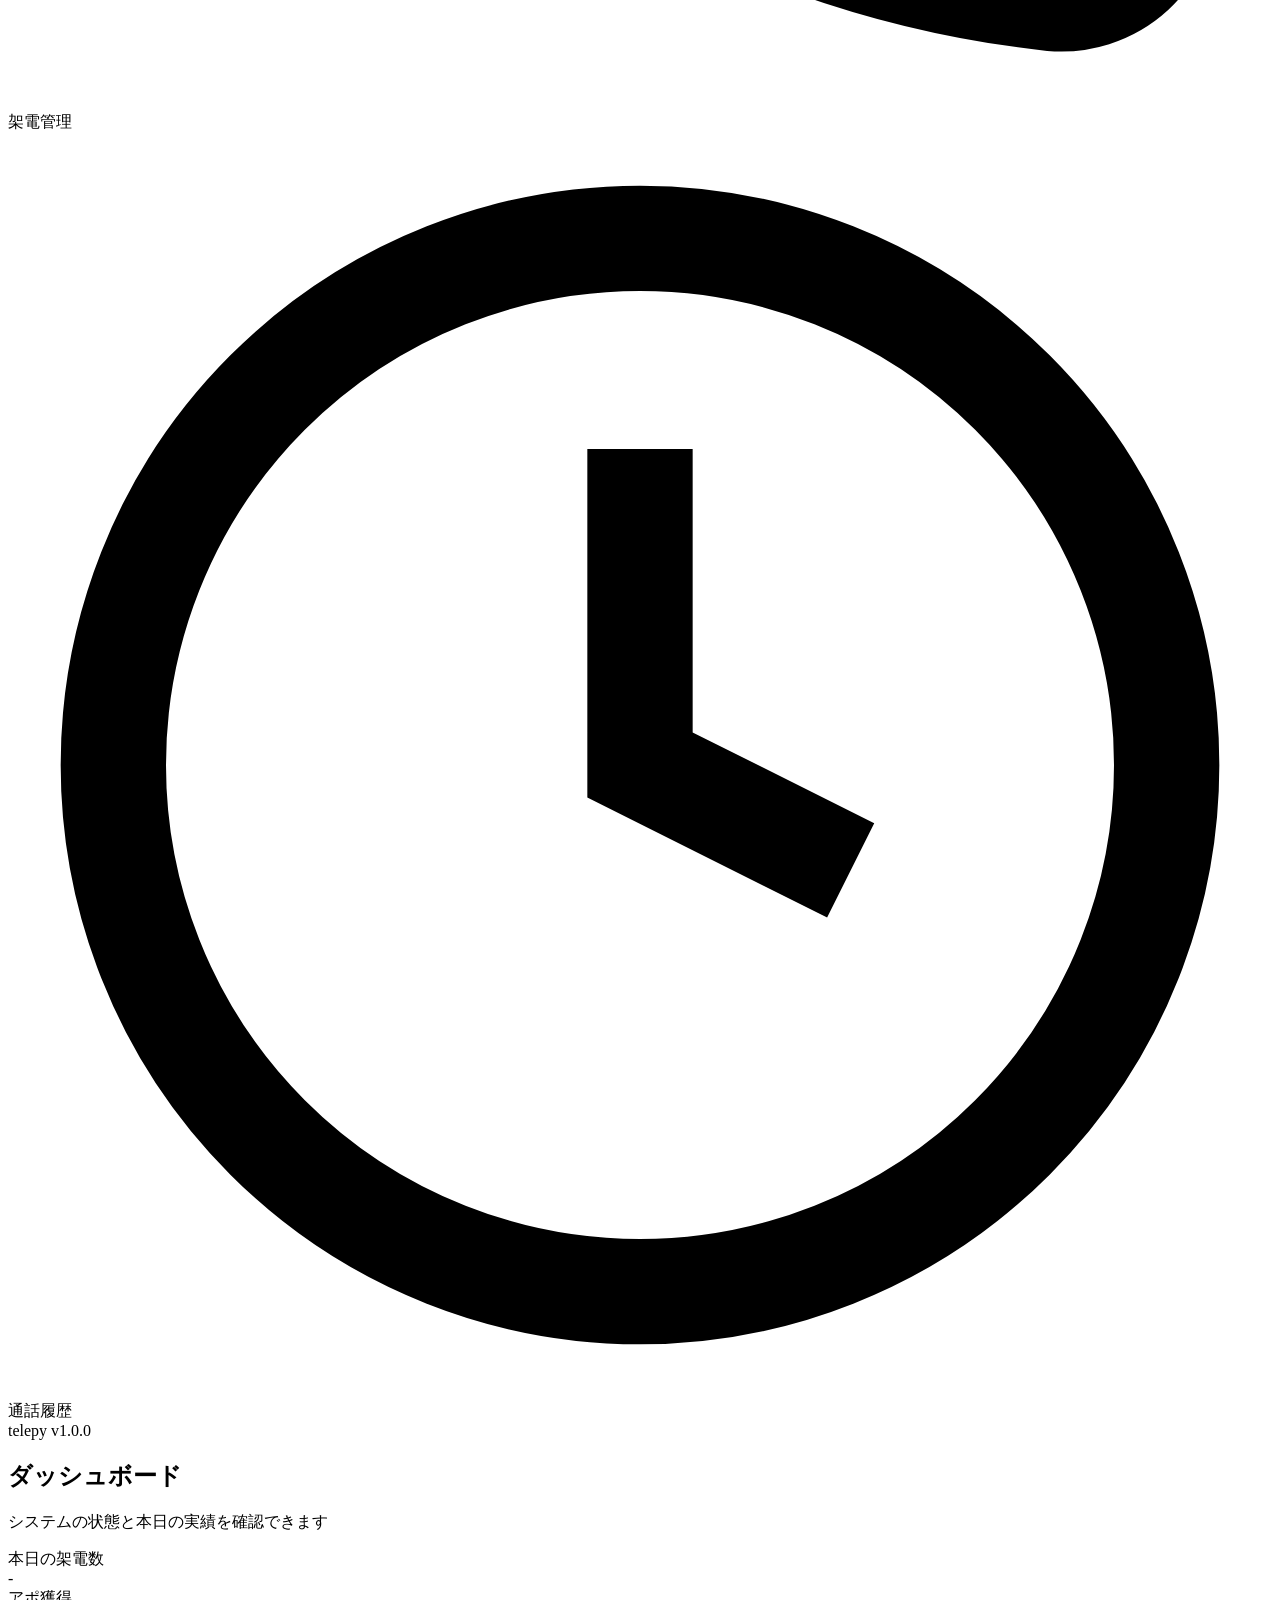
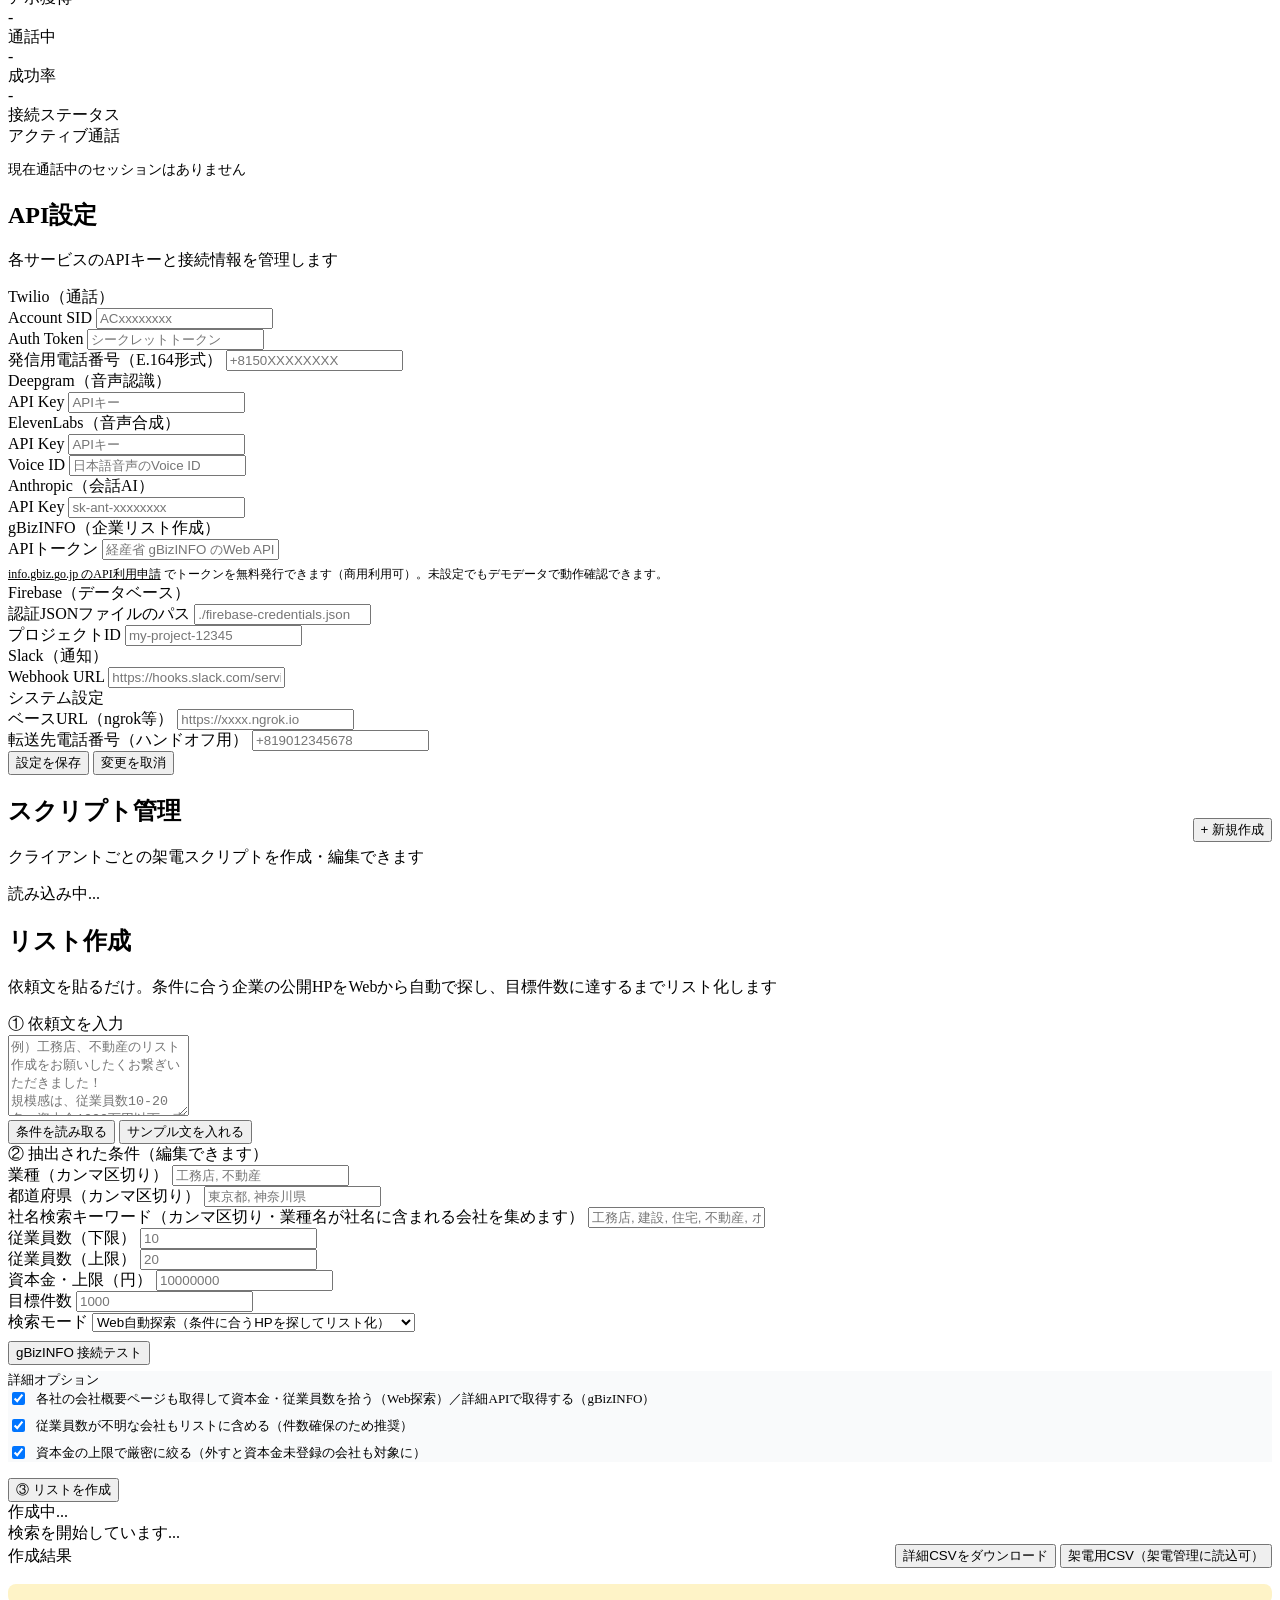
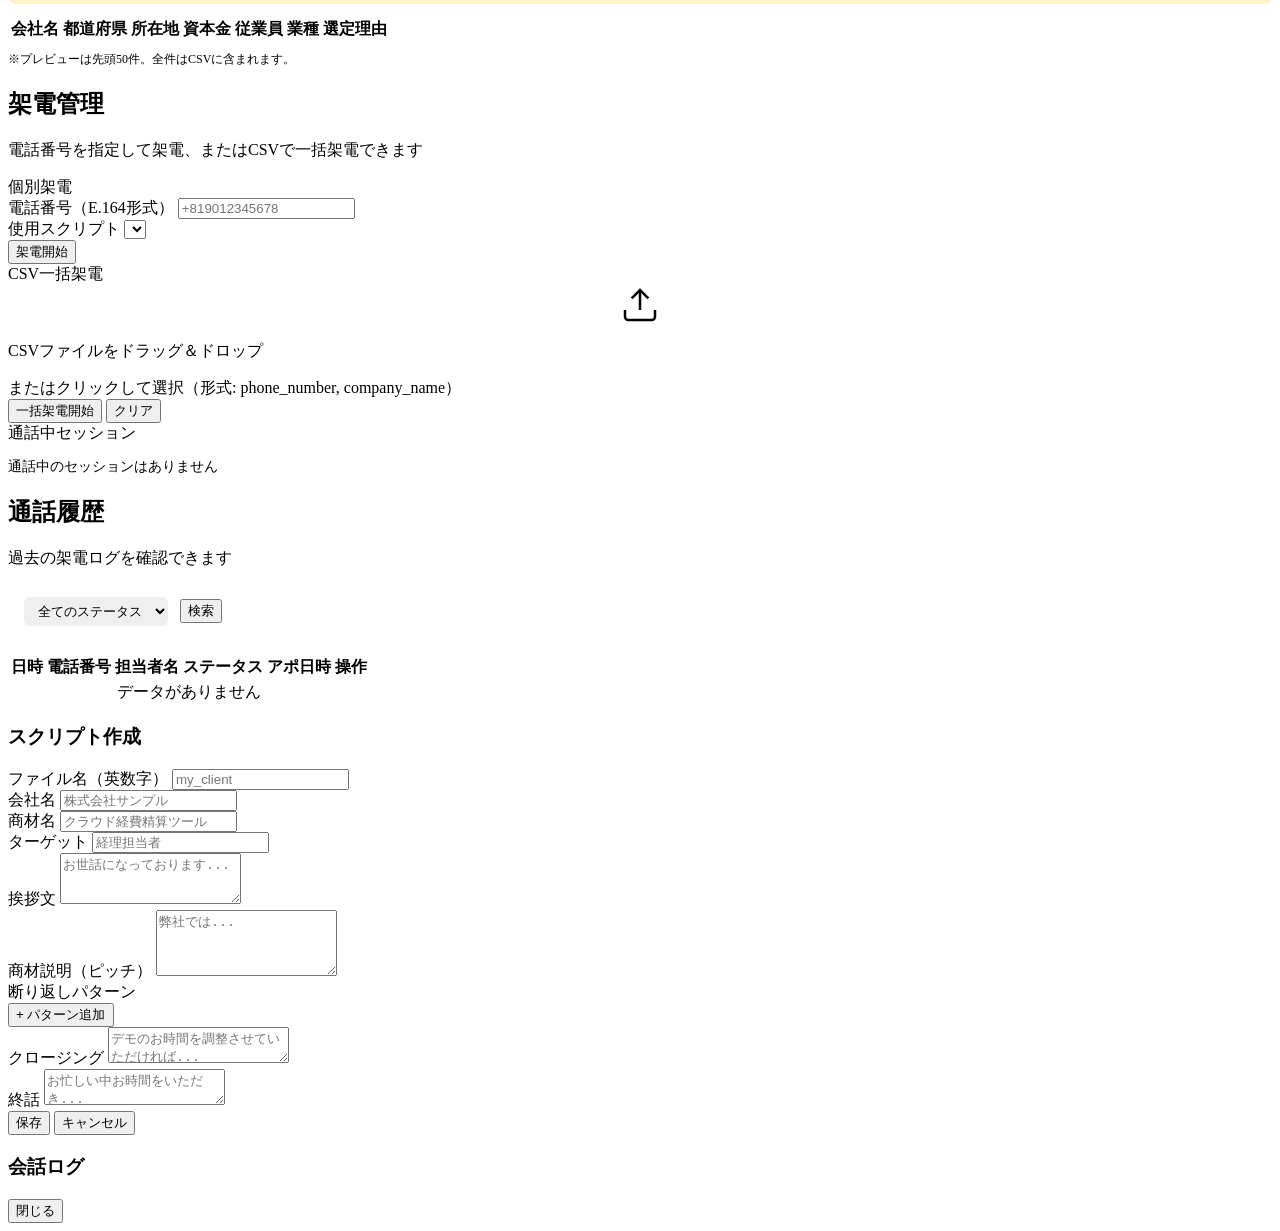
==== commit fcd36ce7: "Web自動探索bot: 条件に合う公開HPを探してリスト化 「条件を入れたら、条件に合う会社の公開HPをWebから自動で探してリスト化」する 機能を追加。CSVもgBizINFOトークンも不要。gBi" ====
--- a/frontend/index.html
+++ b/frontend/index.html
@@ -225,7 +225,7 @@
     <div id="page-listbuilder" class="page hidden">
       <div class="page-header">
         <h2>リスト作成</h2>
-        <p>依頼文を貼るだけ。gBizINFOを自動で巡回し、目標件数に達するまで条件に合う企業を探し続けます</p>
+        <p>依頼文を貼るだけ。条件に合う企業の公開HPをWebから自動で探し、目標件数に達するまでリスト化します</p>
       </div>
       <div class="page-body">
         <div class="card">
@@ -279,9 +279,9 @@
           <div class="form-group">
             <label>検索モード</label>
             <select id="lb-mode">
-              <option value="api" selected>gBizINFO 自動巡回bot（目標件数まで探し続ける）</option>
+              <option value="web" selected>Web自動探索（条件に合うHPを探してリスト化）</option>
+              <option value="api">gBizINFO 自動巡回bot（資本金・従業員数で絞る）</option>
               <option value="local">ローカルCSV（PC内のCSVを検索）</option>
-              <option value="auto">自動（ローカルCSVがあれば優先）</option>
               <option value="demo">デモデータ</option>
             </select>
             <div style="margin-top:8px;">
@@ -295,7 +295,7 @@
             <div class="card-title" style="font-size:13px;">詳細オプション</div>
             <label style="display:flex;align-items:center;gap:8px;font-size:13px;margin-bottom:8px;cursor:pointer;">
               <input type="checkbox" id="lb-enrich" checked style="width:auto;">
-              （APIモード時）各社の従業員数・業種・URLを詳細APIで取得する（精度↑・時間↑）
+              各社の会社概要ページも取得して資本金・従業員数を拾う（Web探索）／詳細APIで取得する（gBizINFO）
             </label>
             <label style="display:flex;align-items:center;gap:8px;font-size:13px;margin-bottom:8px;cursor:pointer;">
               <input type="checkbox" id="lb-unknown" checked style="width:auto;">
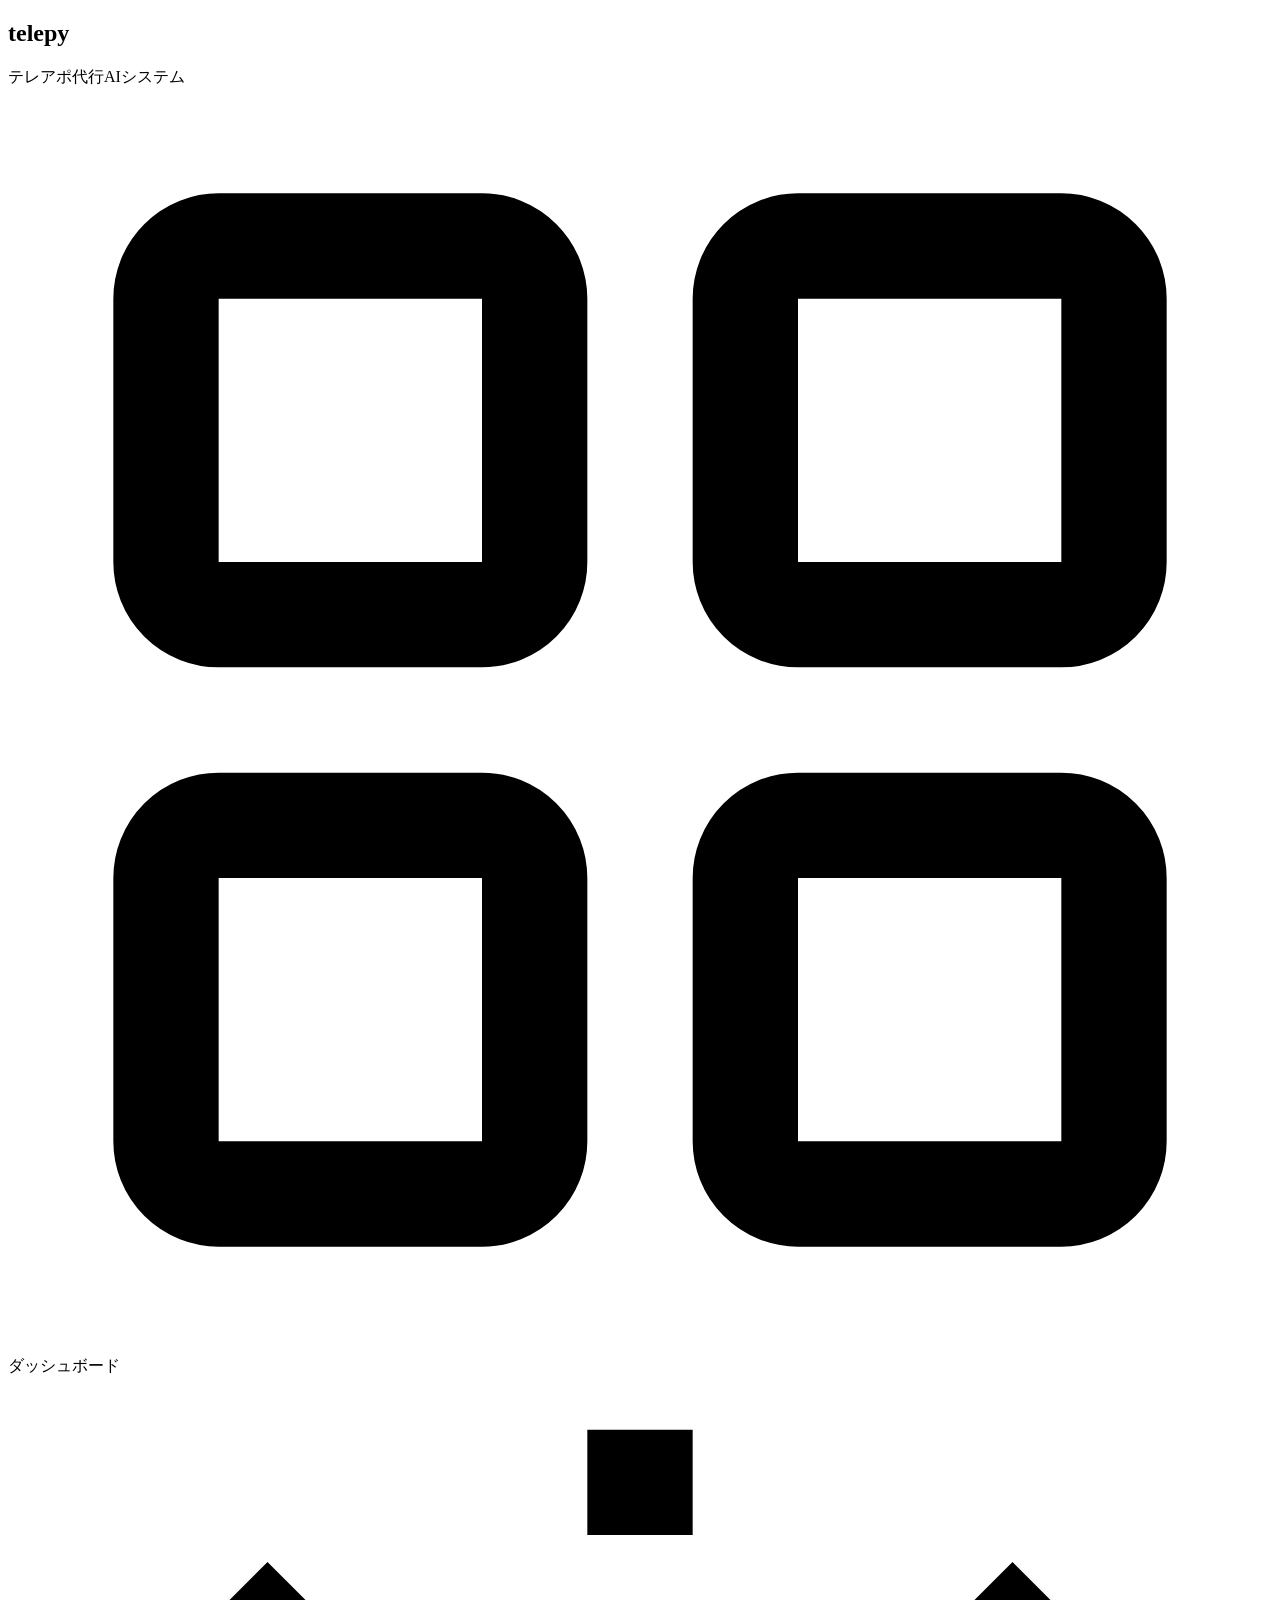
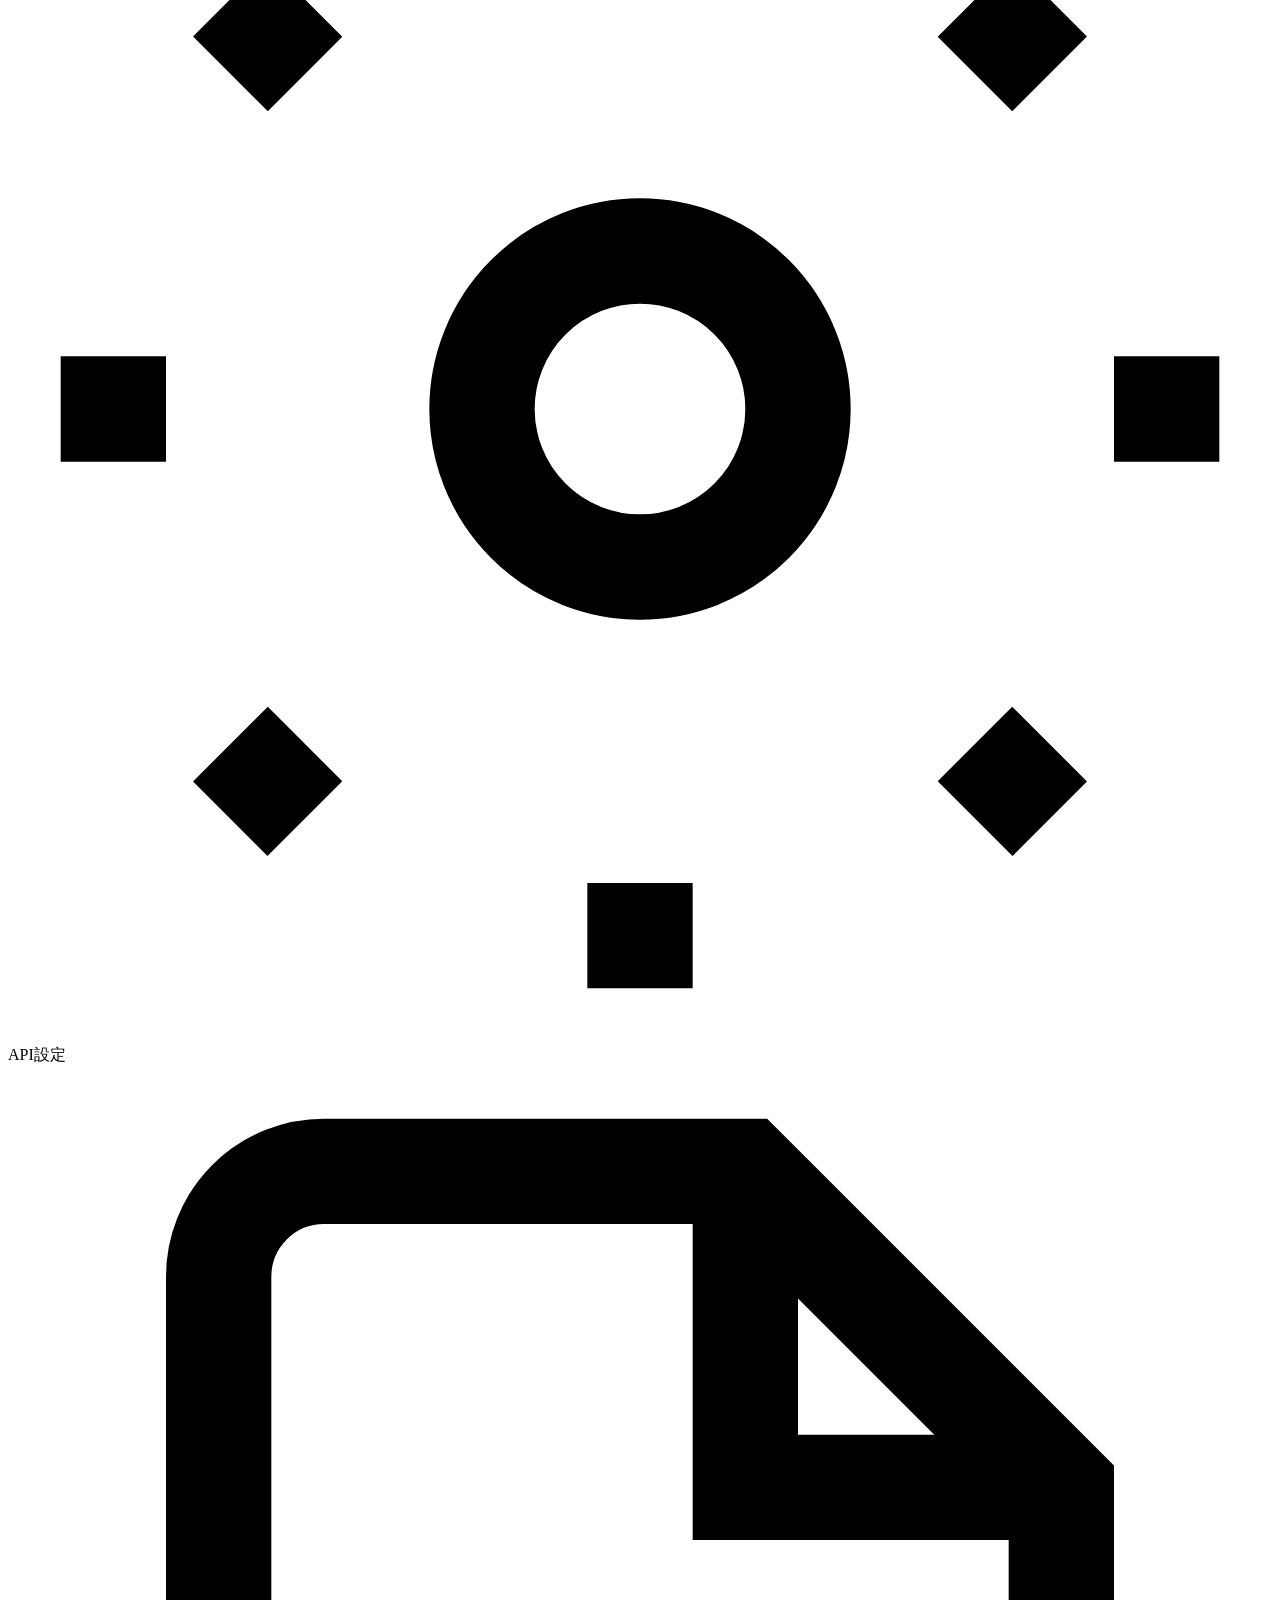
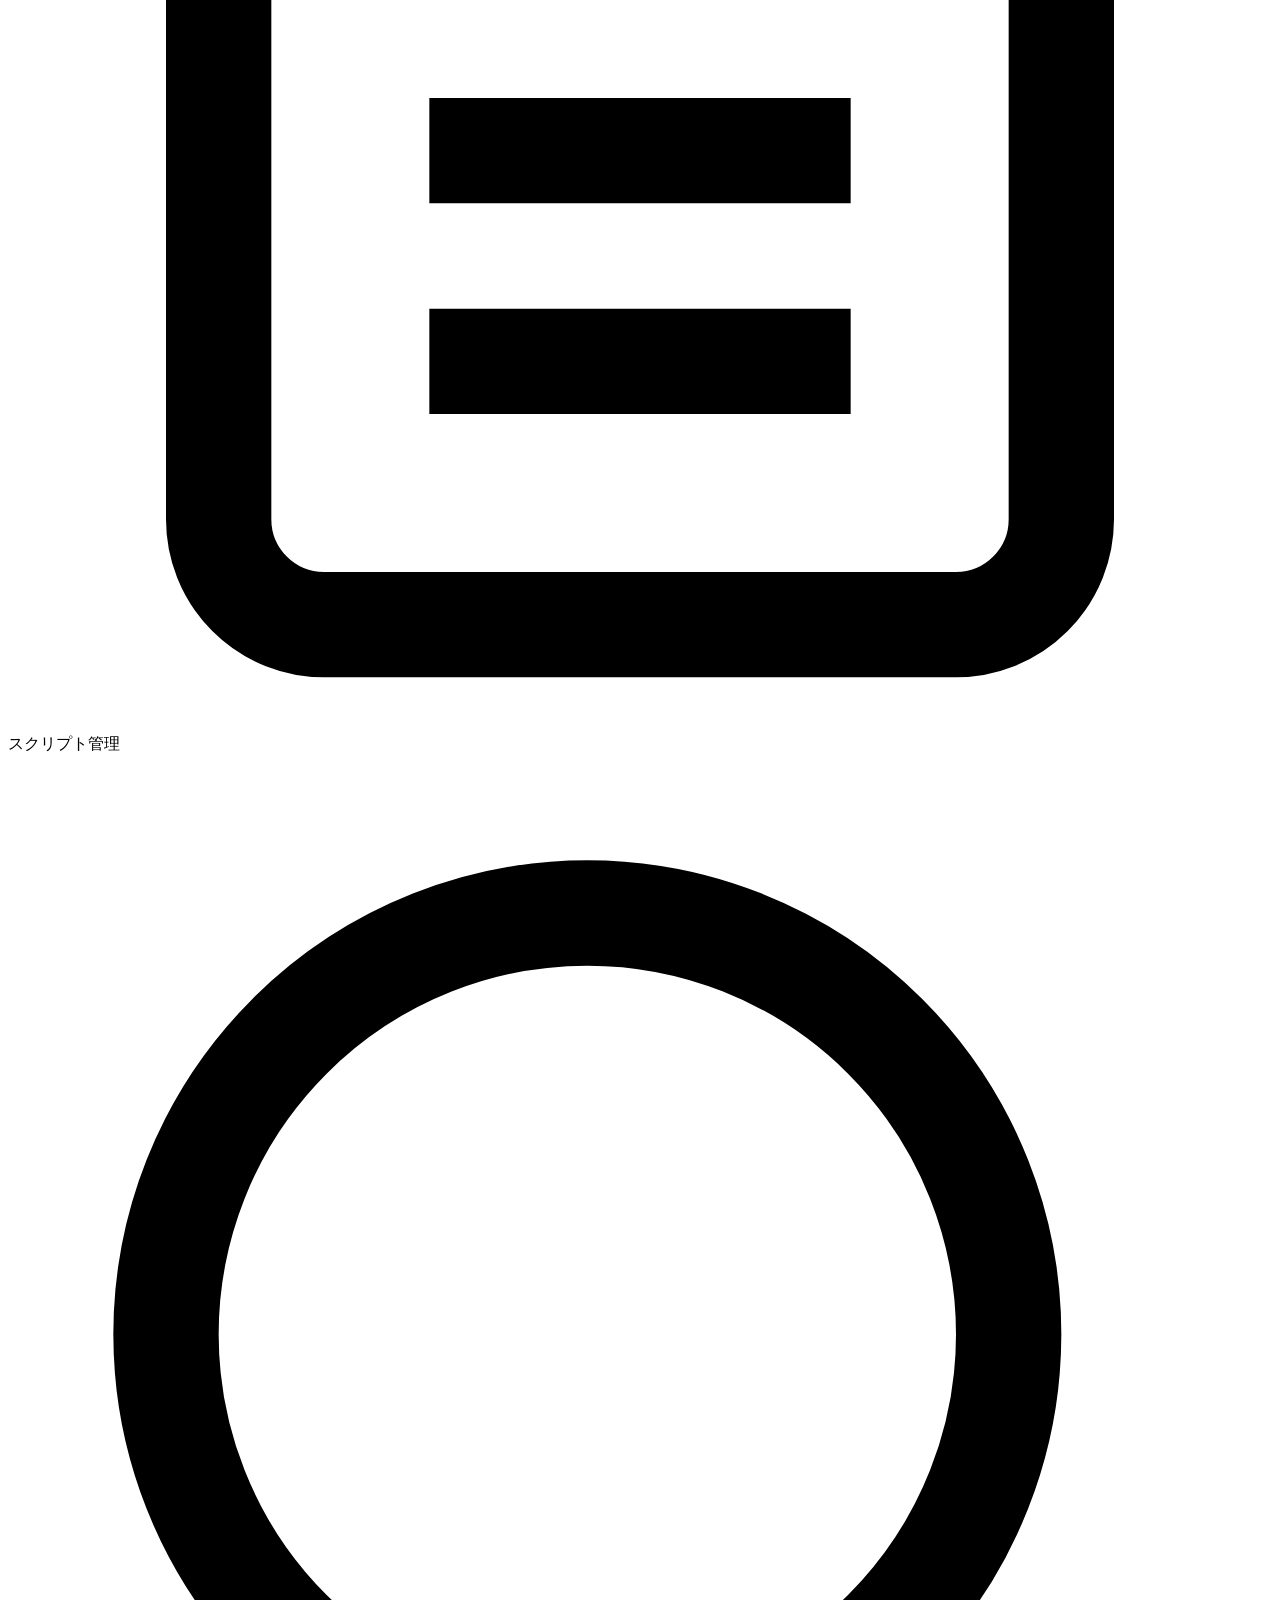
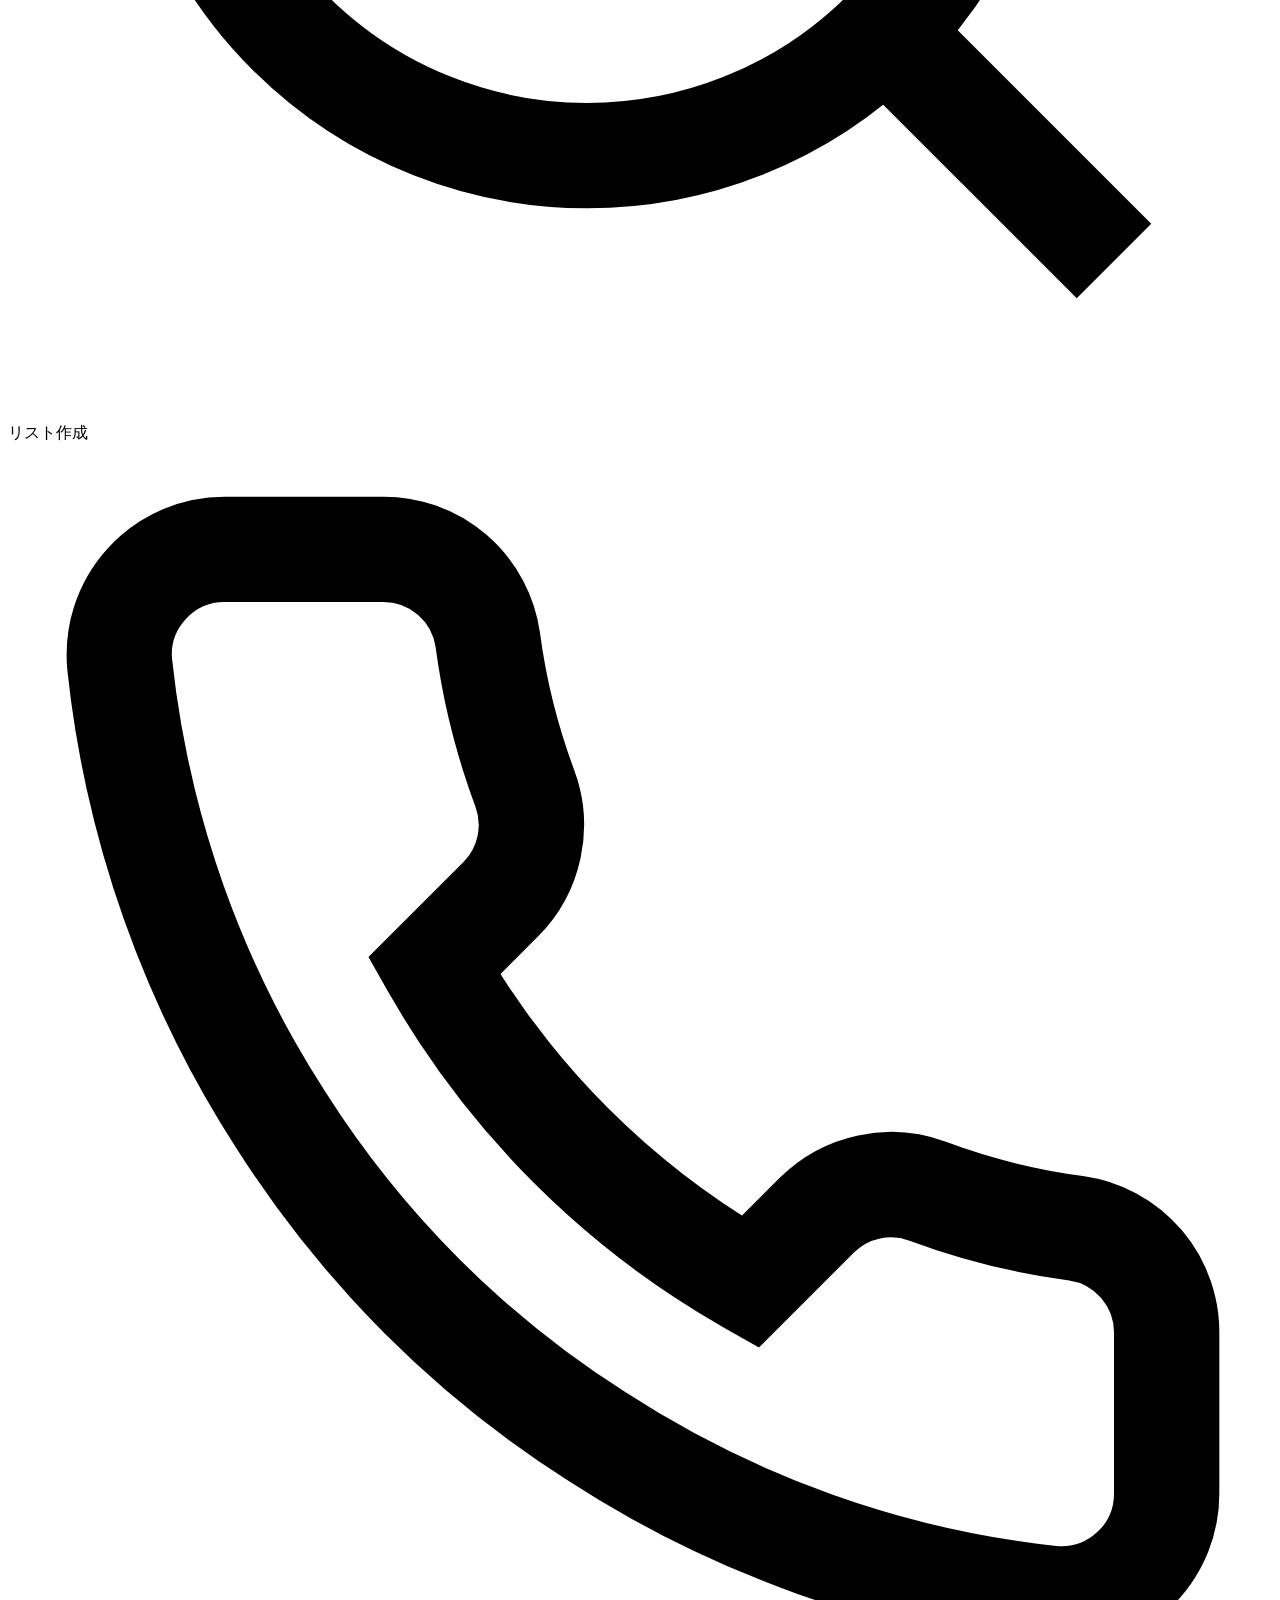
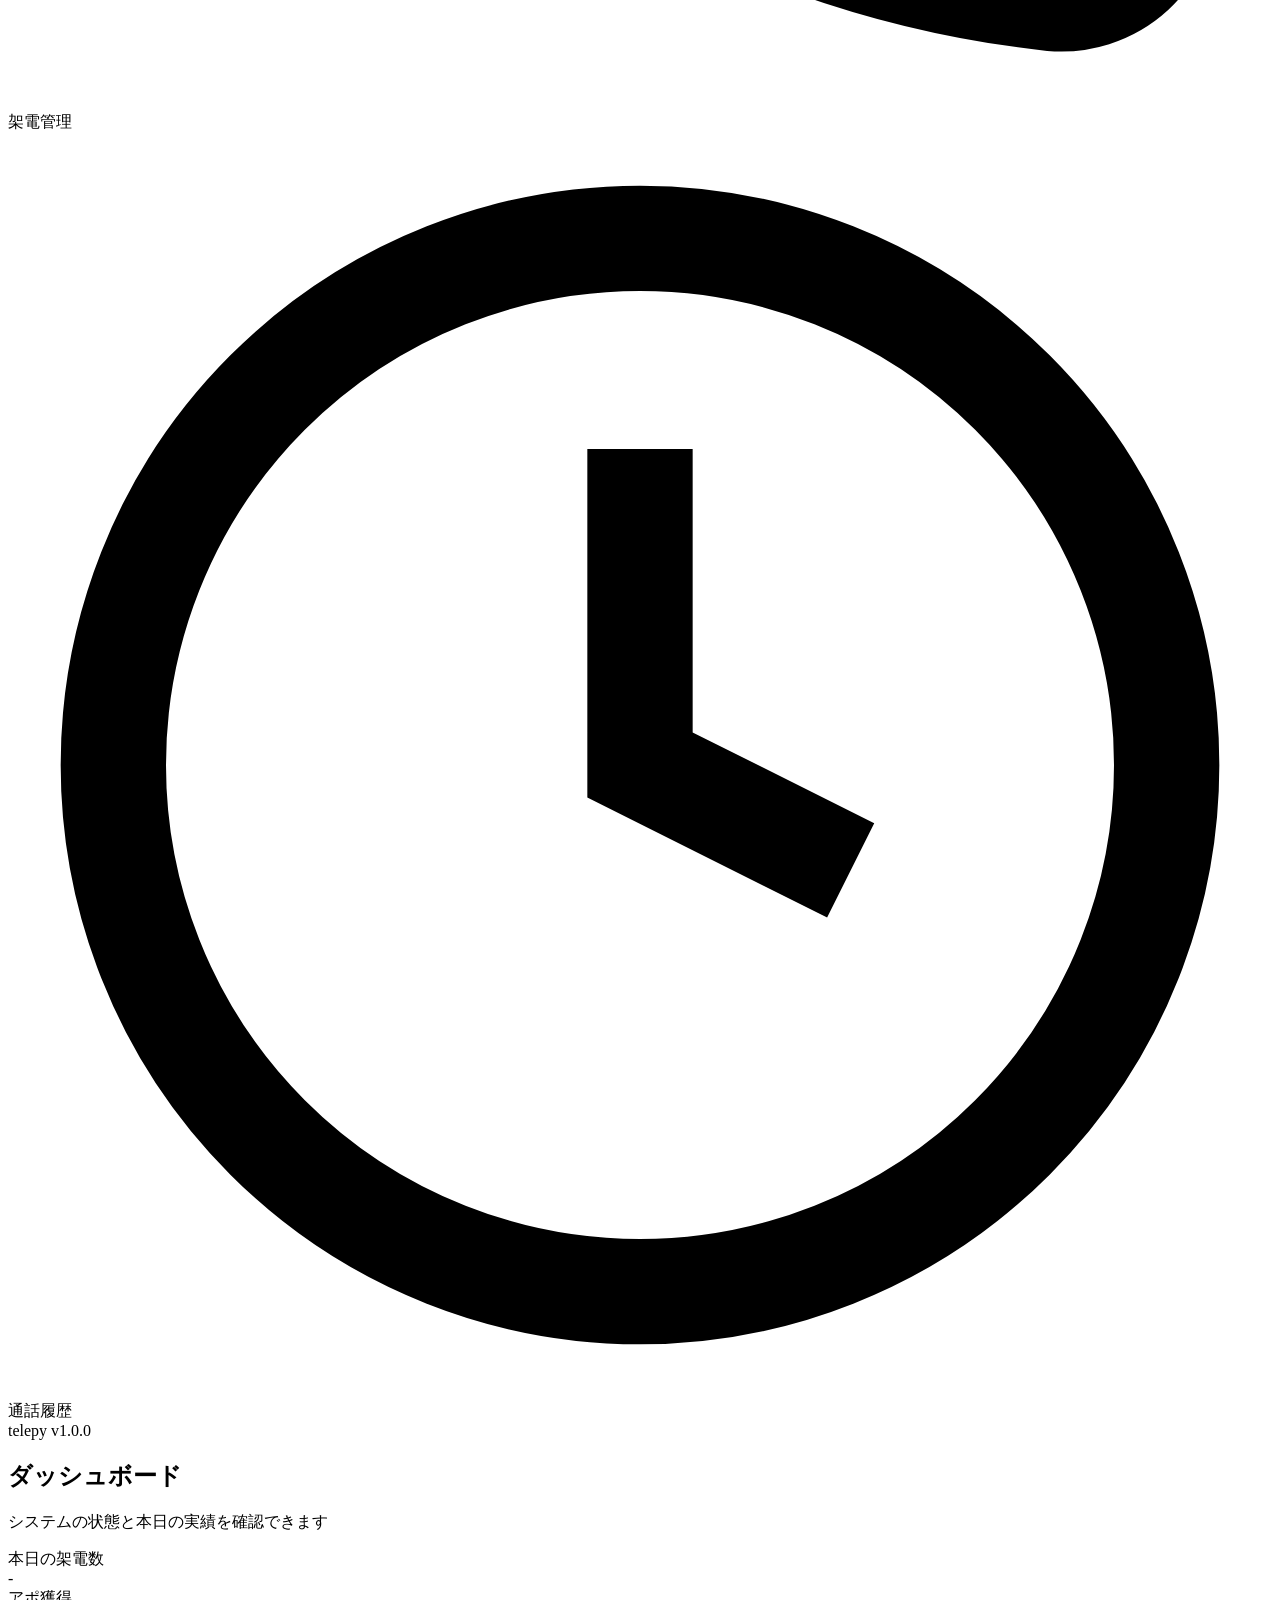
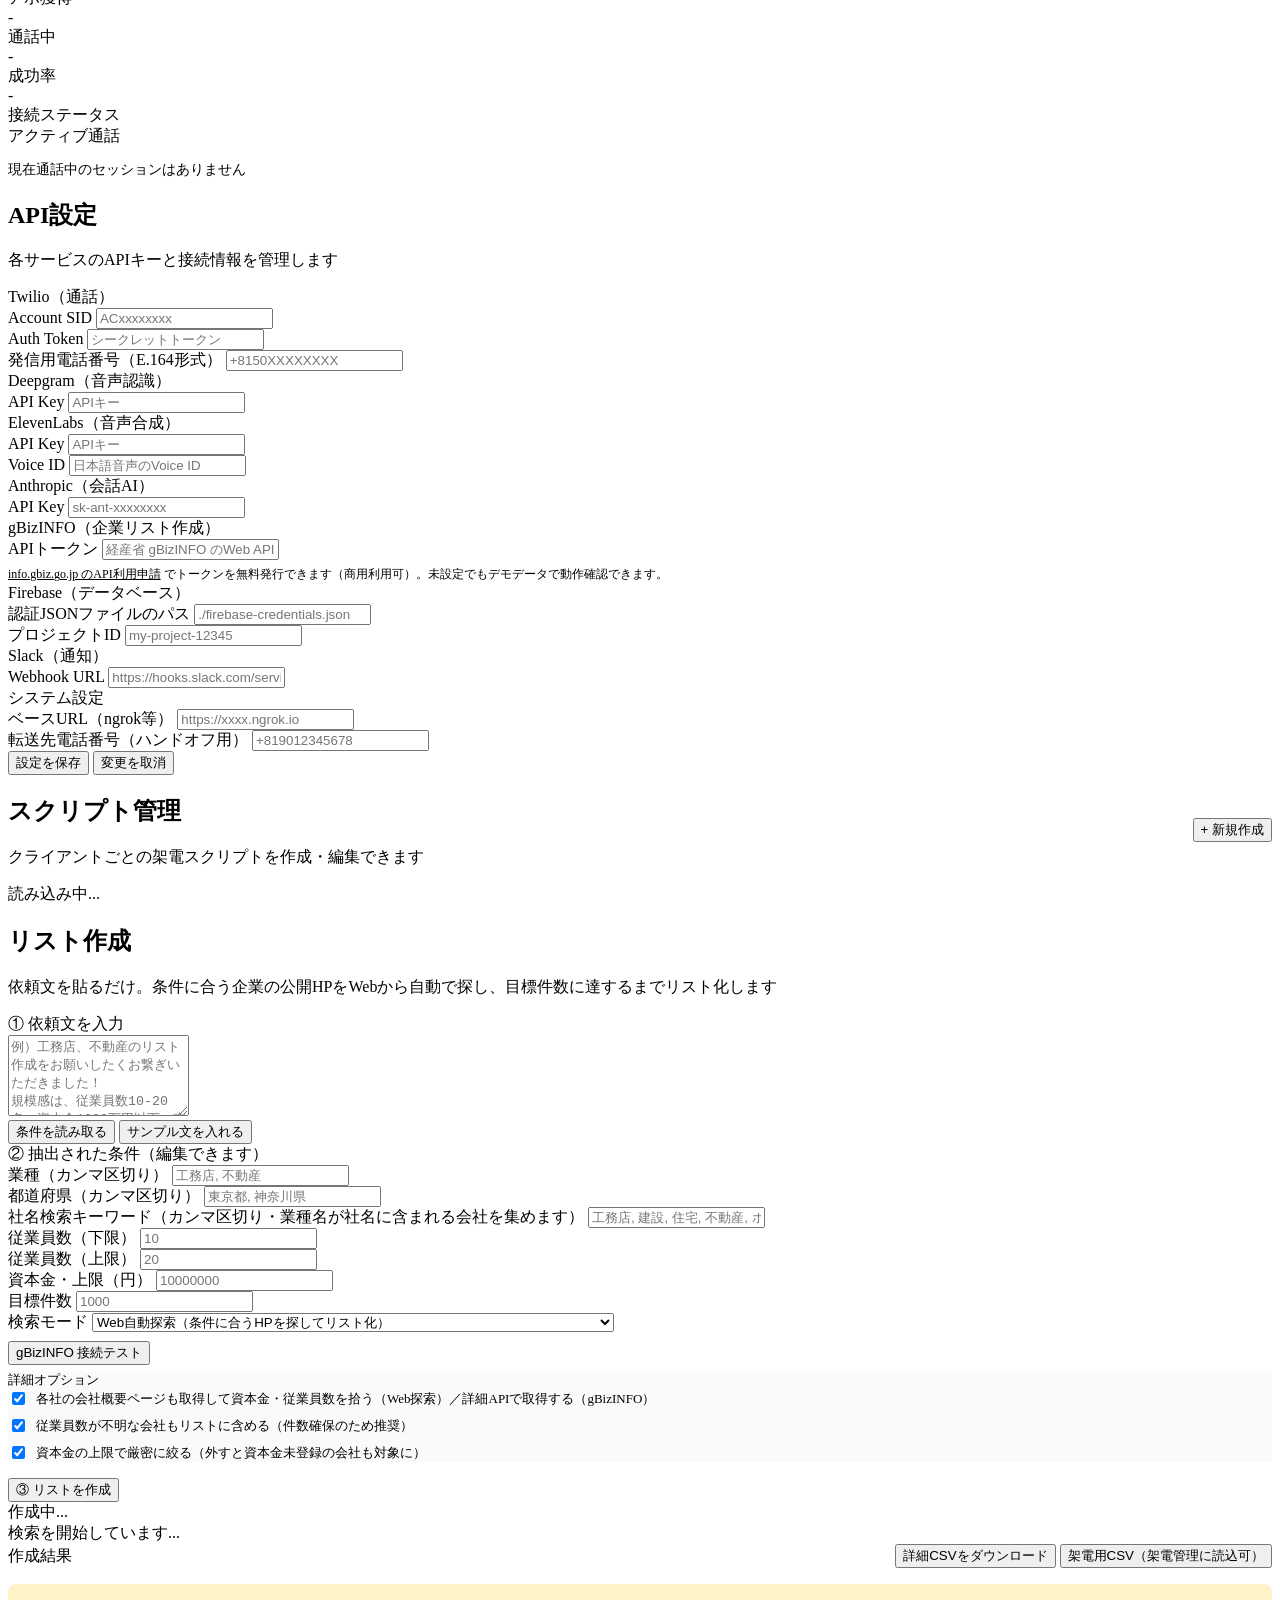
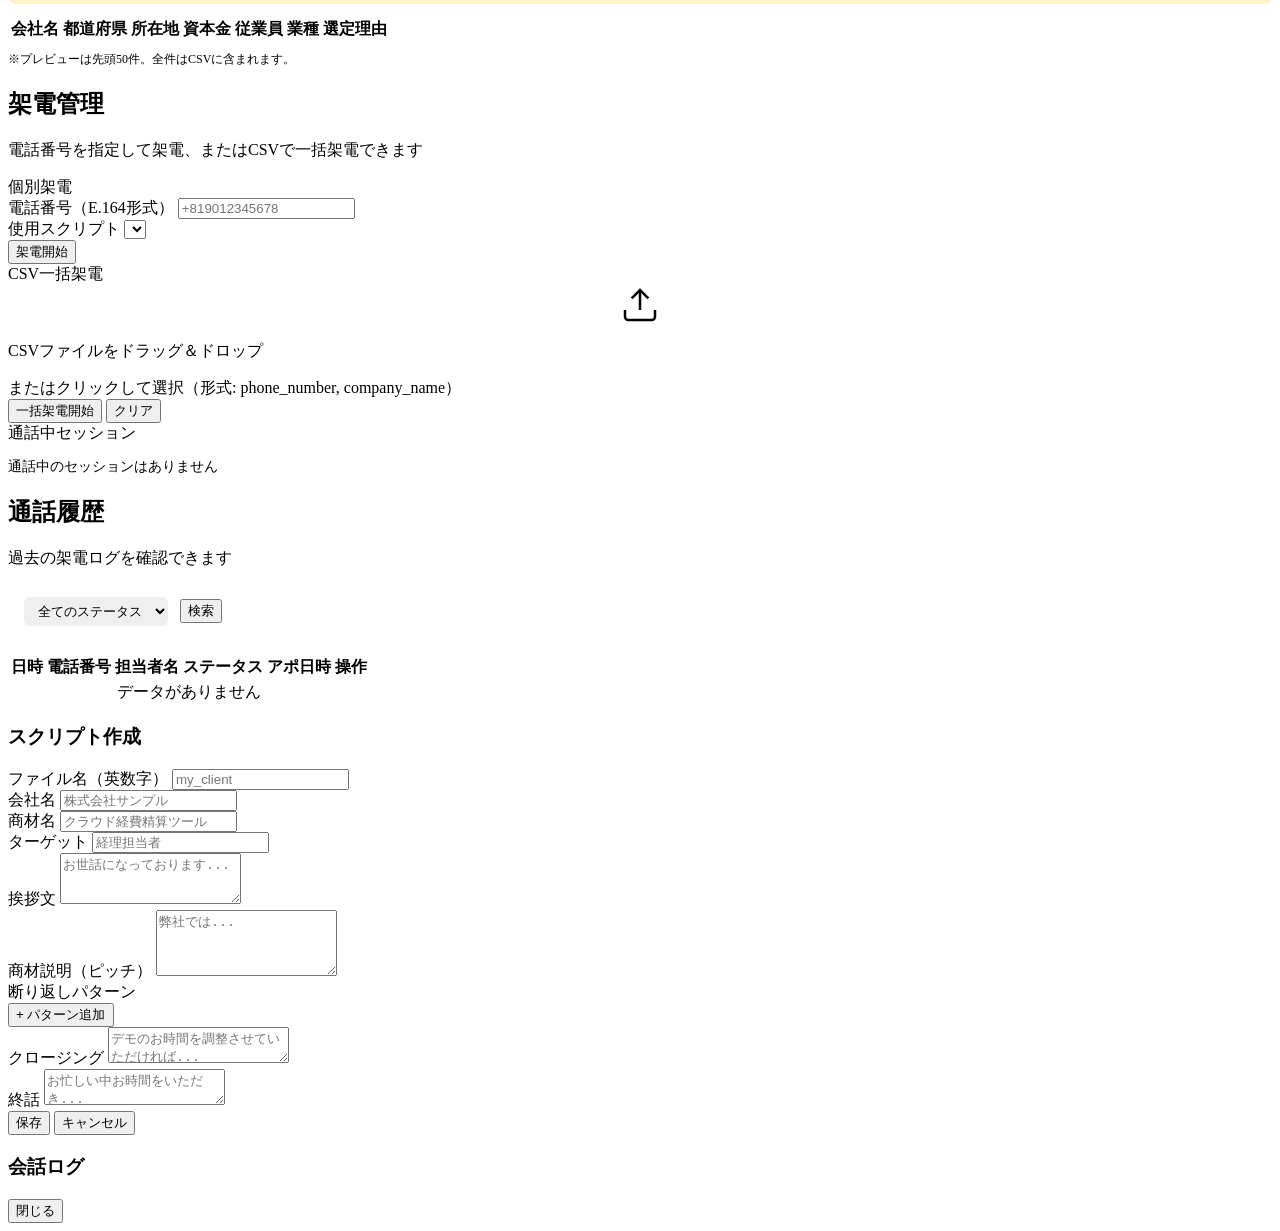
==== commit 3e3e3aa8: "自前データ＋無料エンリッチ: 従量課金ゼロで社名→HP・電話番号リスト化 外部の有料APIに頼らず「自前で解決できるところは全部自前」を実現する local_web モードを追加。国税庁の全件データ（" ====
--- a/frontend/index.html
+++ b/frontend/index.html
@@ -280,6 +280,7 @@
             <label>検索モード</label>
             <select id="lb-mode">
               <option value="web" selected>Web自動探索（条件に合うHPを探してリスト化）</option>
+              <option value="local_web">自前データ＋無料エンリッチ（国税庁データで絞りHP・電話を補完／従量課金ゼロ）</option>
               <option value="api">gBizINFO 自動巡回bot（資本金・従業員数で絞る）</option>
               <option value="local">ローカルCSV（PC内のCSVを検索）</option>
               <option value="demo">デモデータ</option>
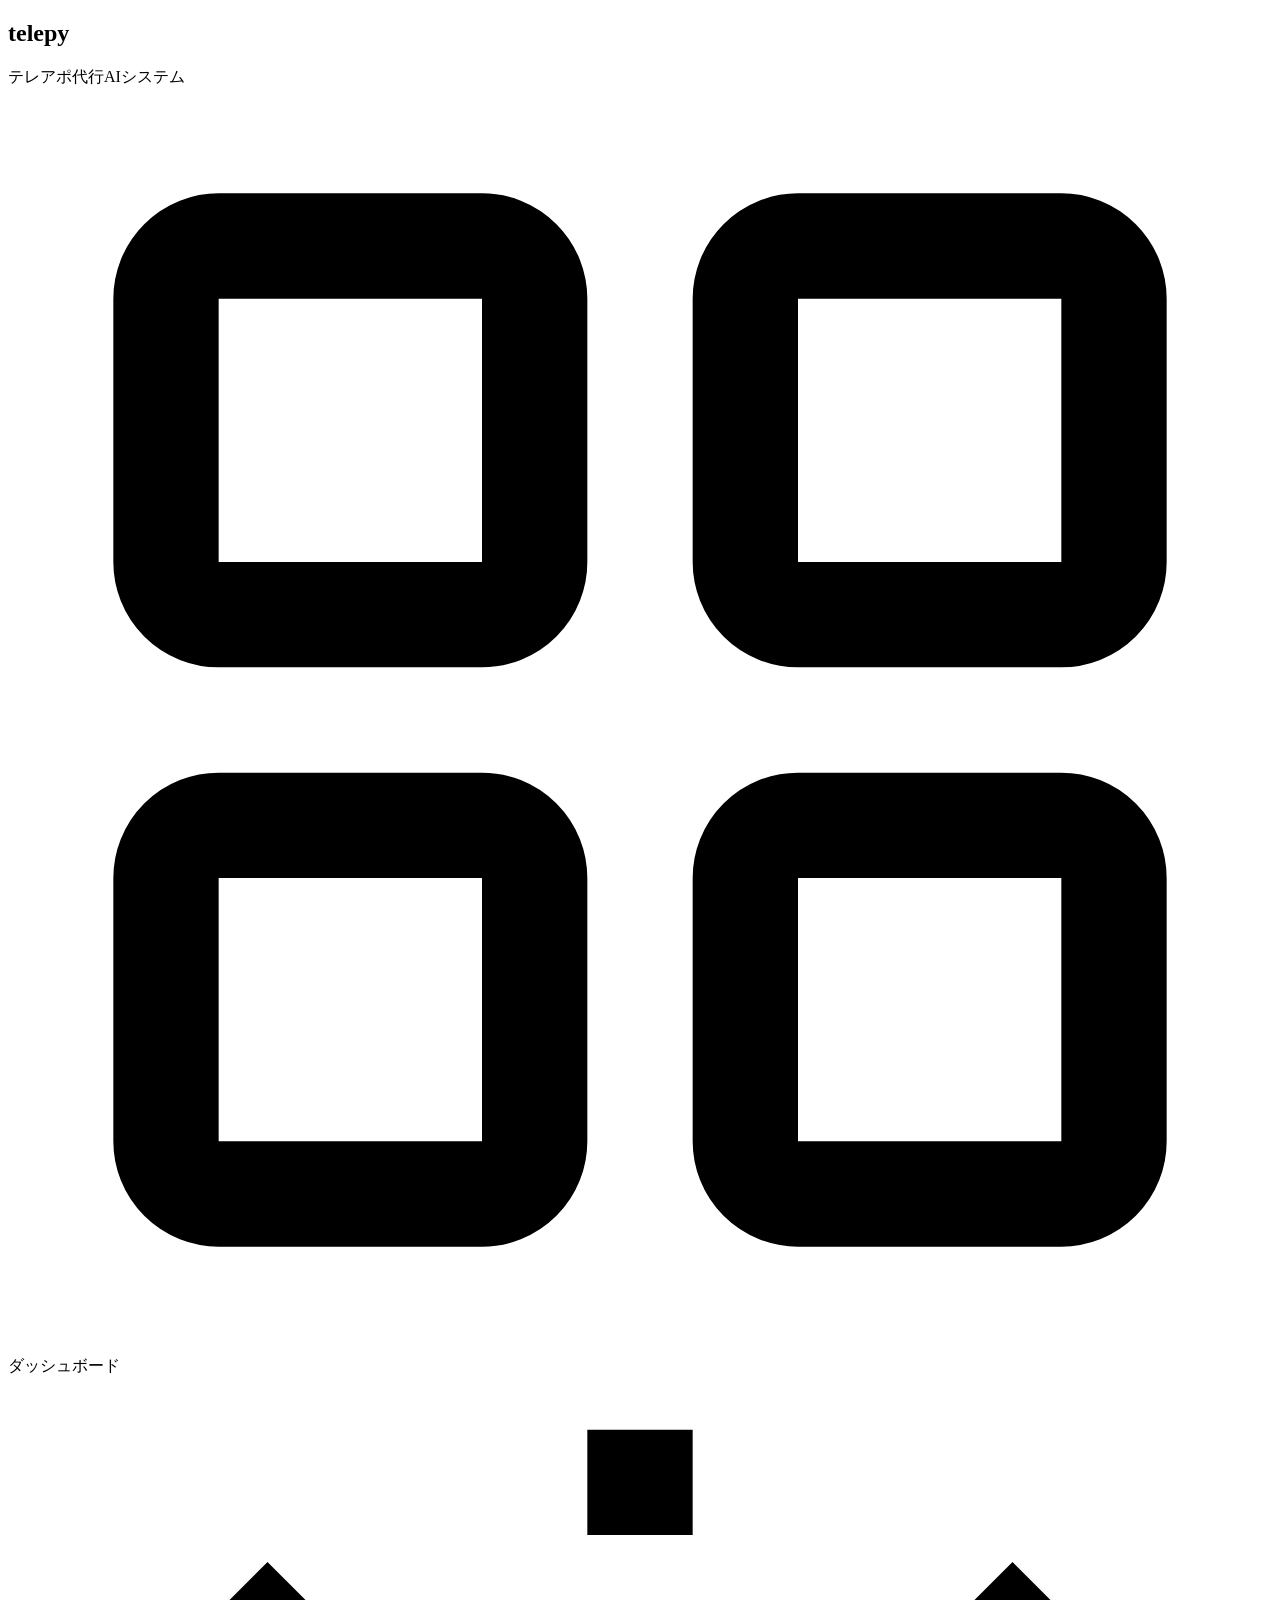
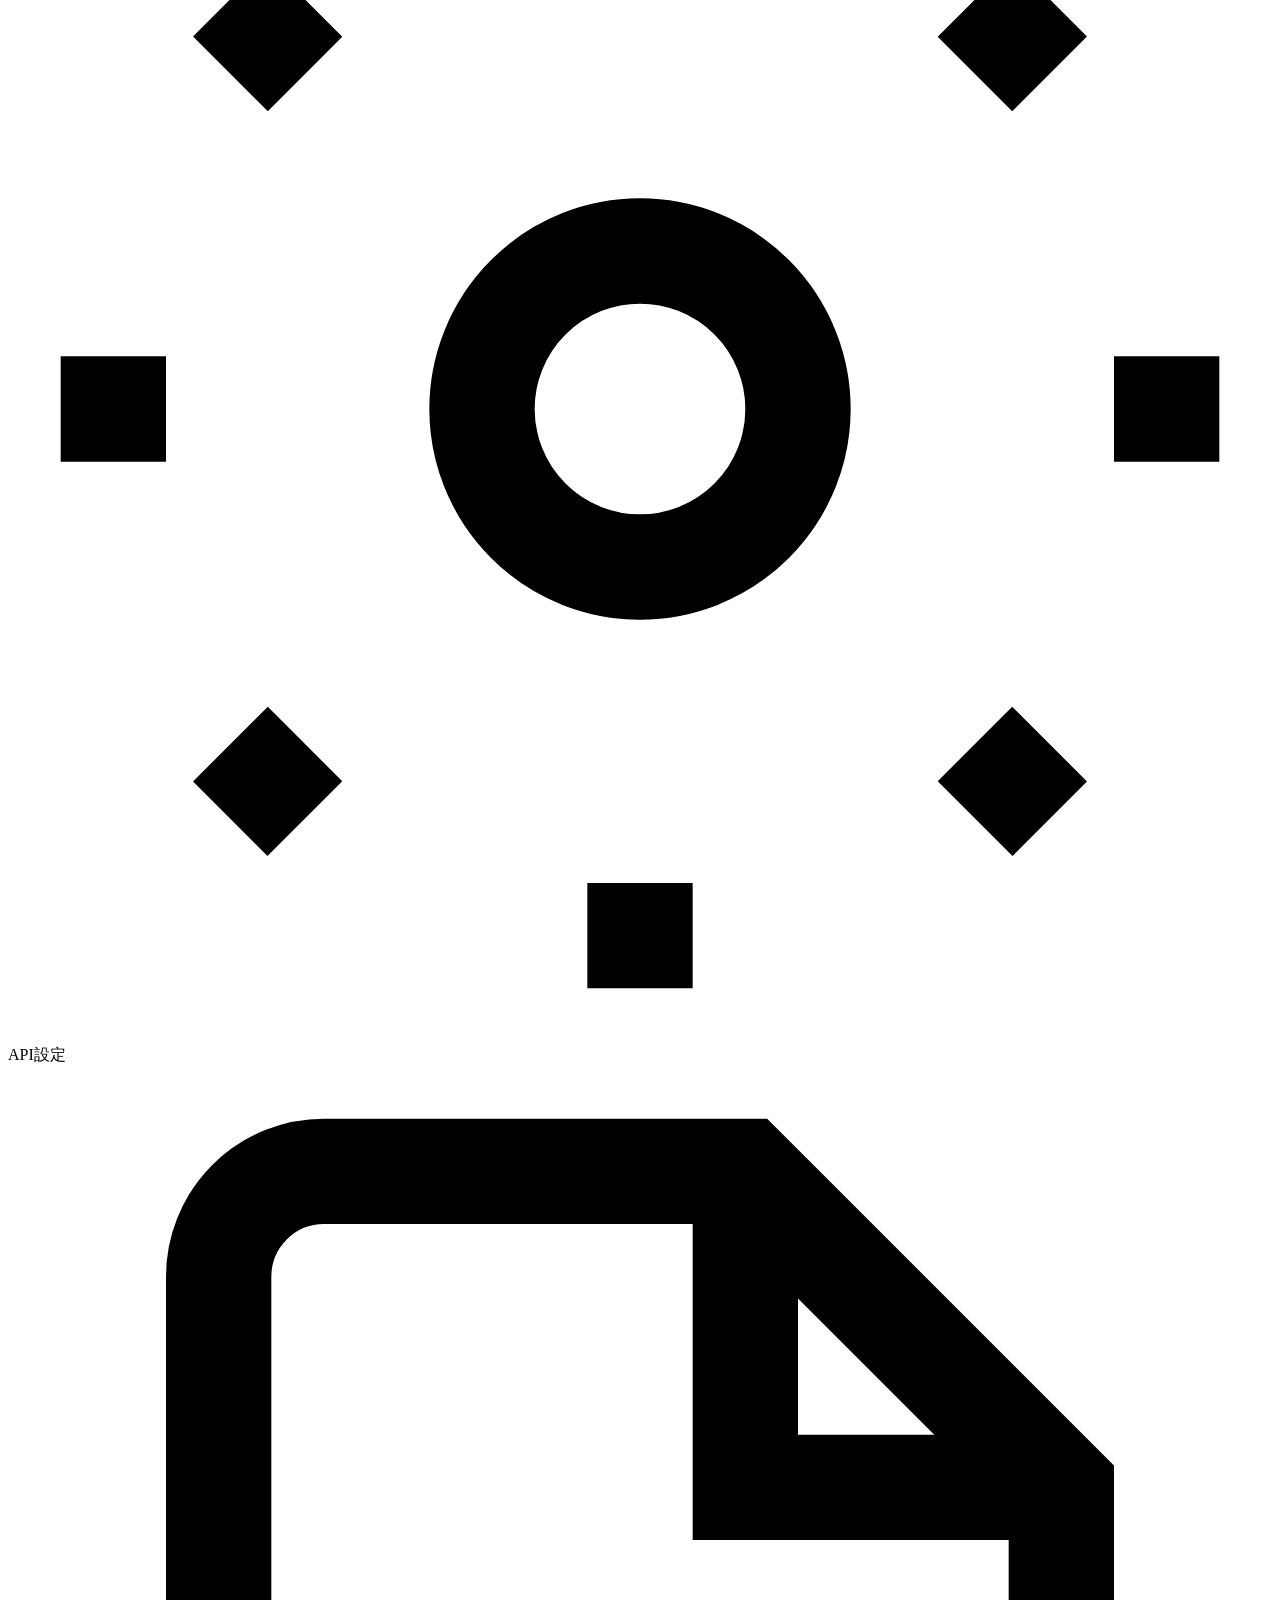
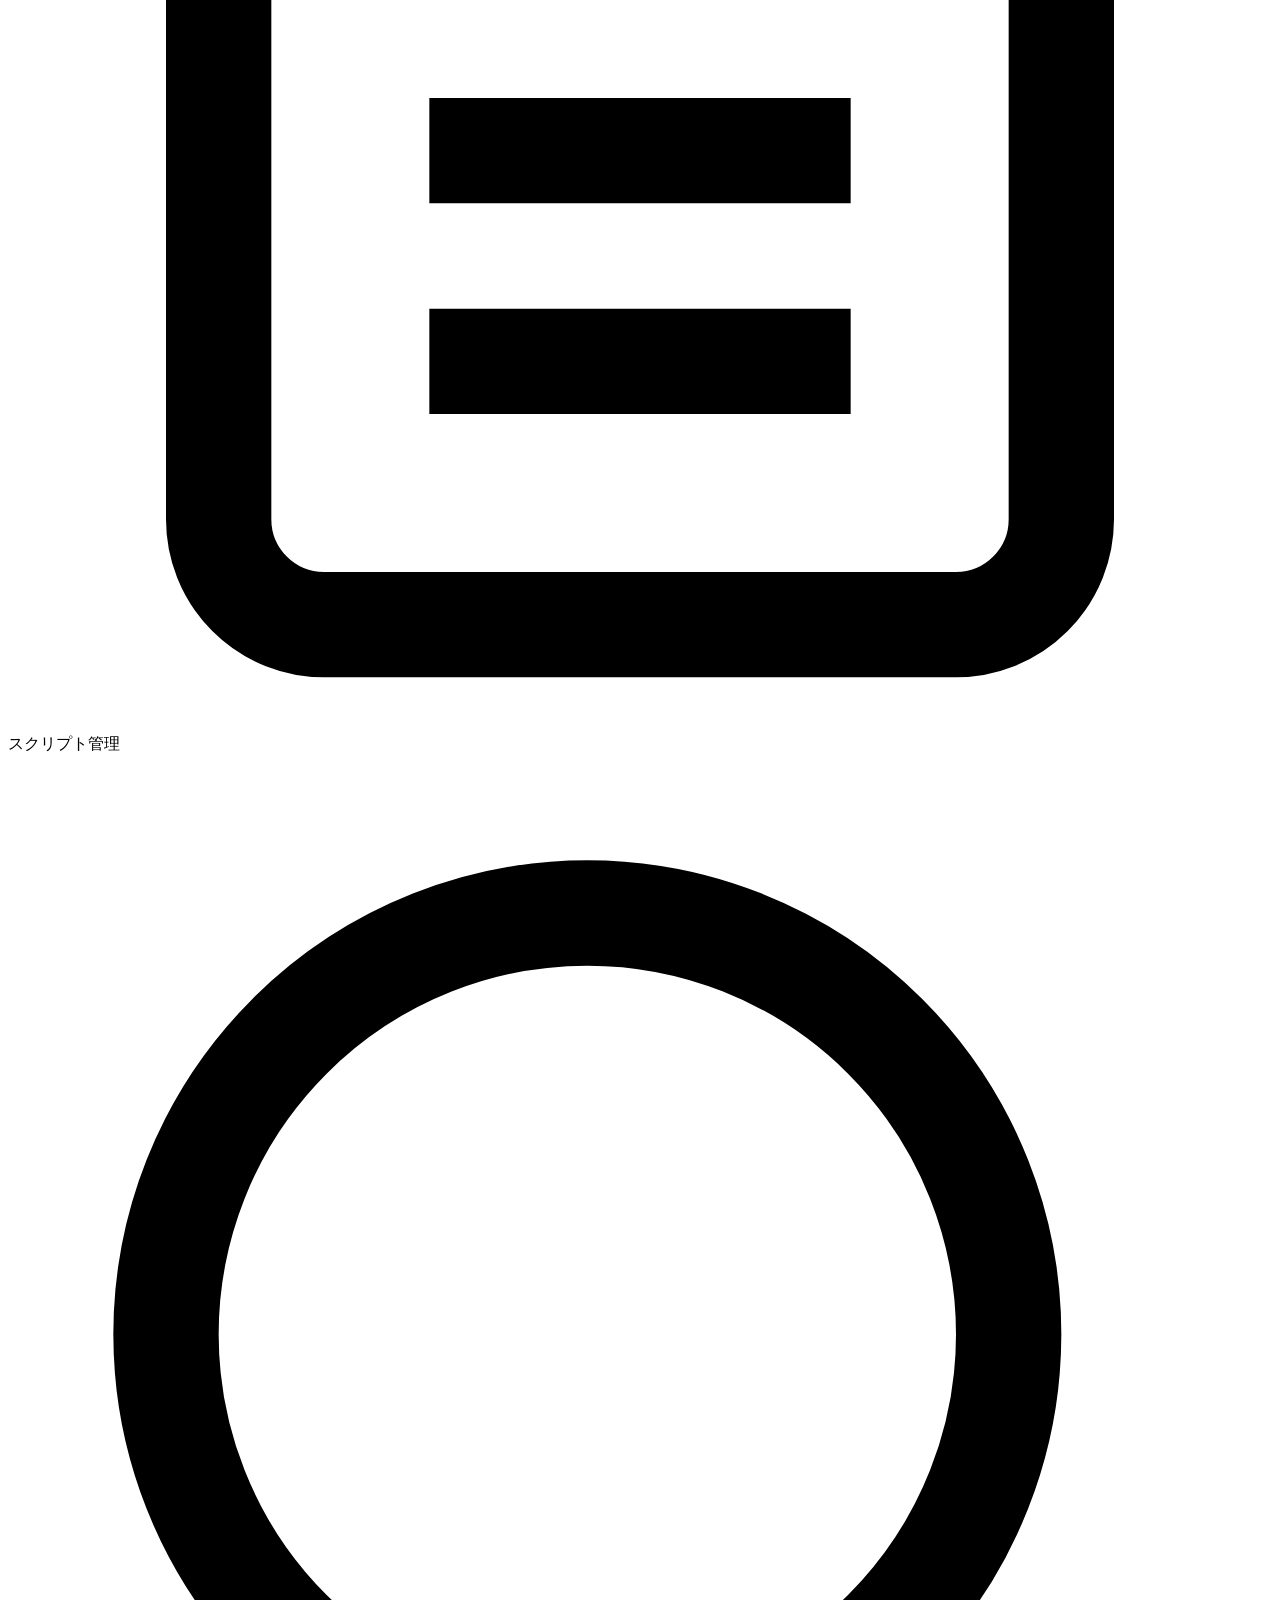
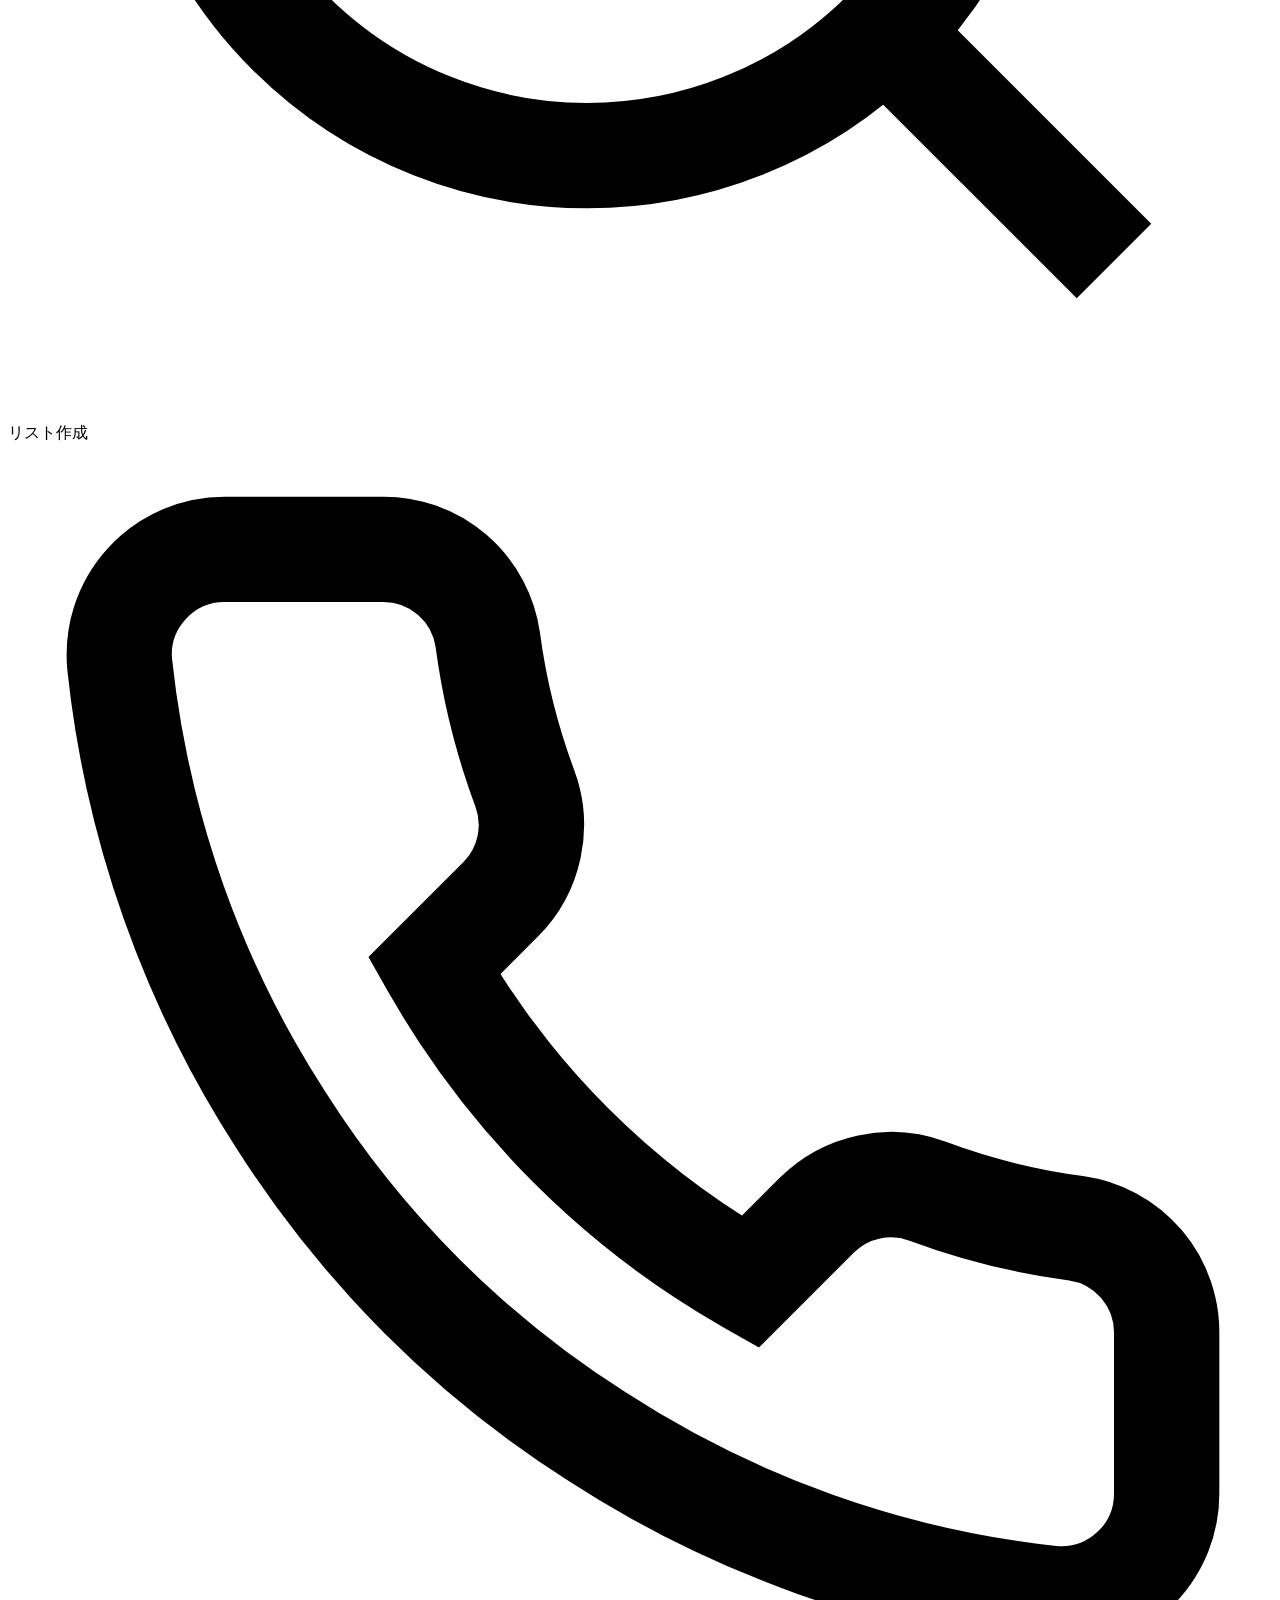
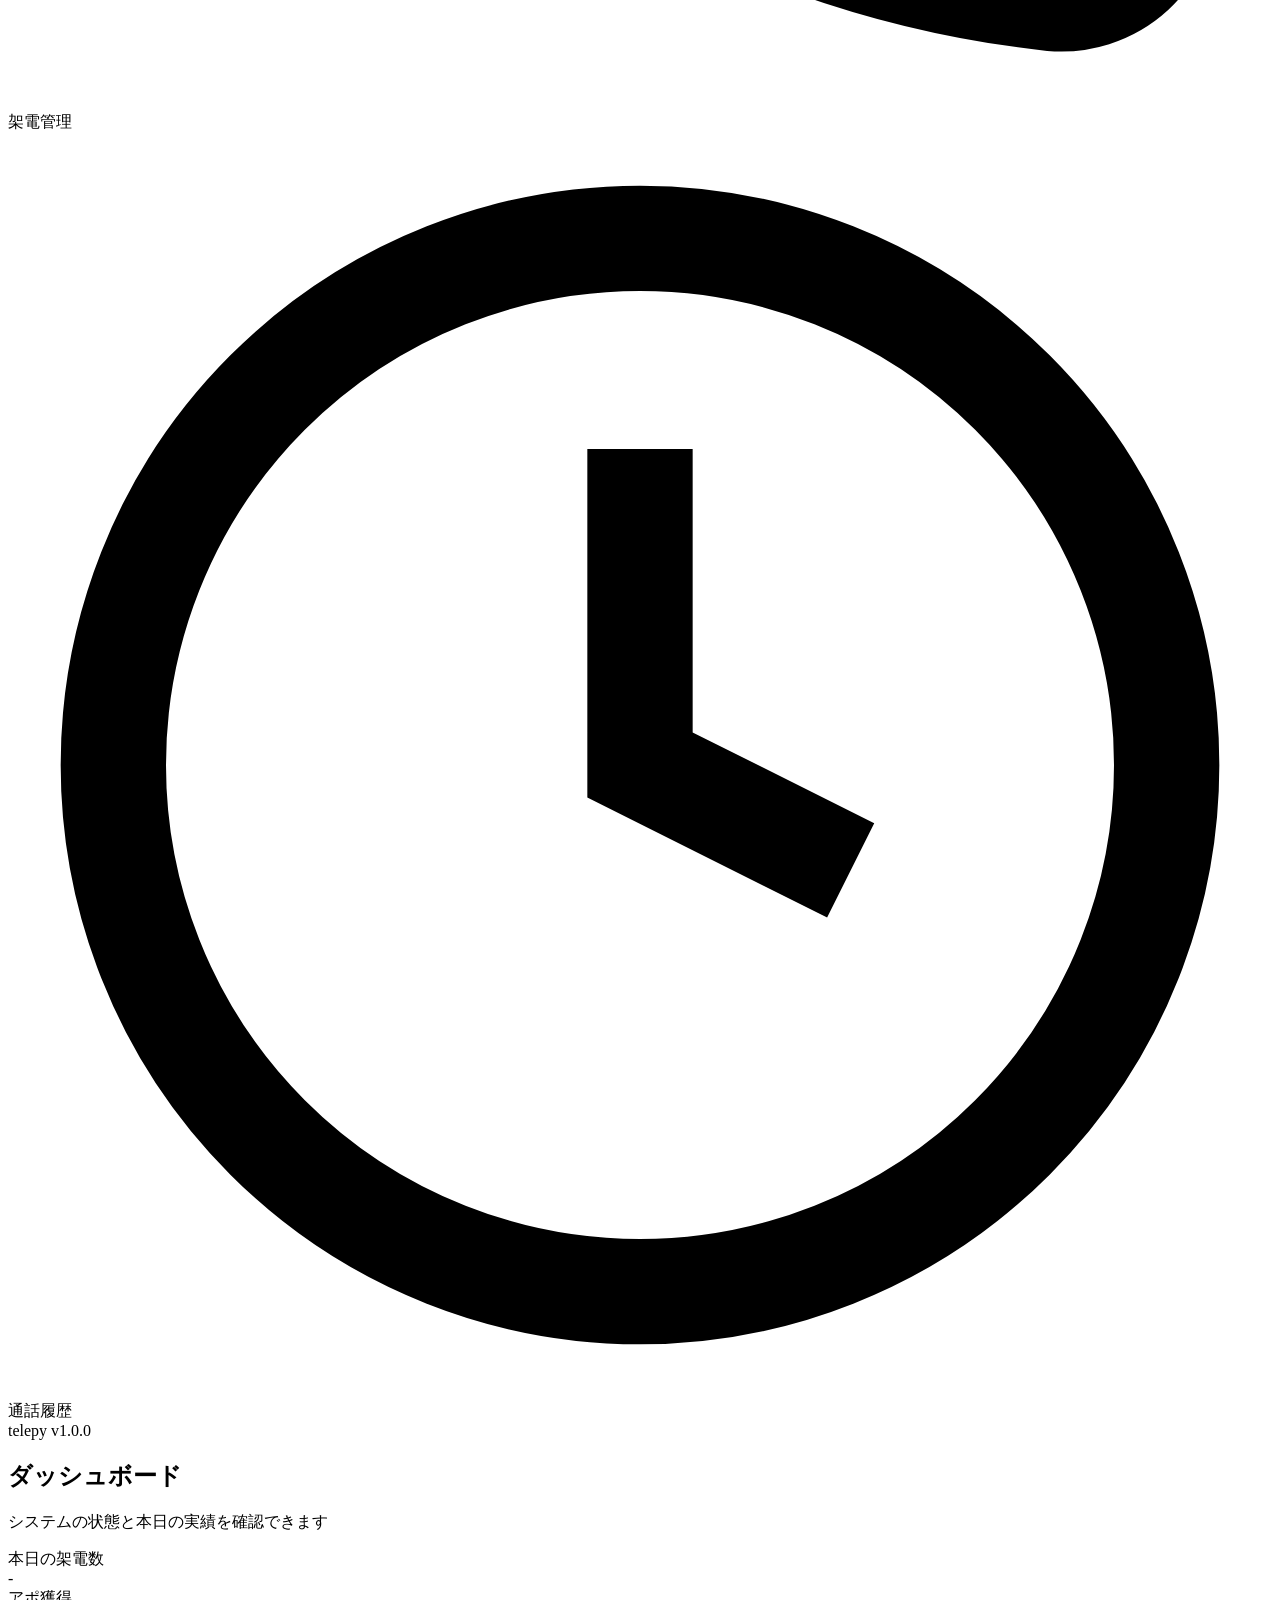
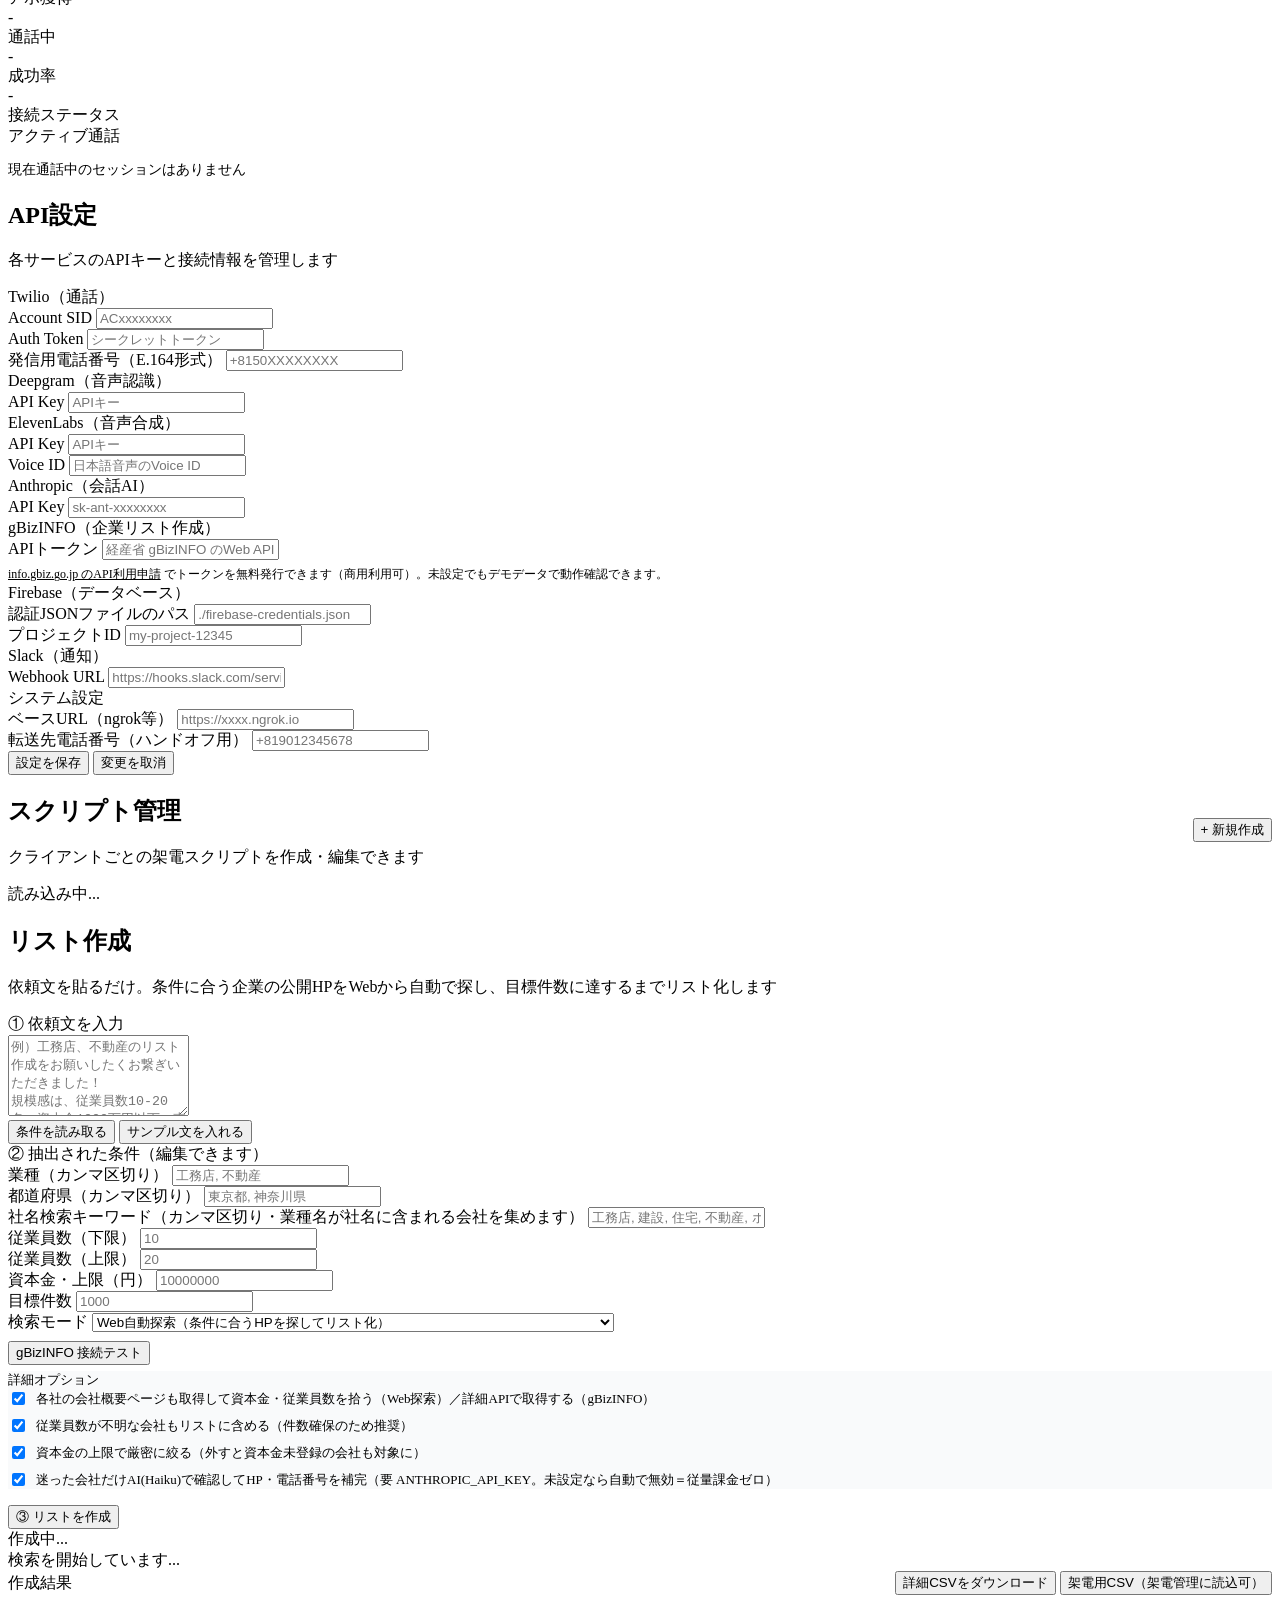
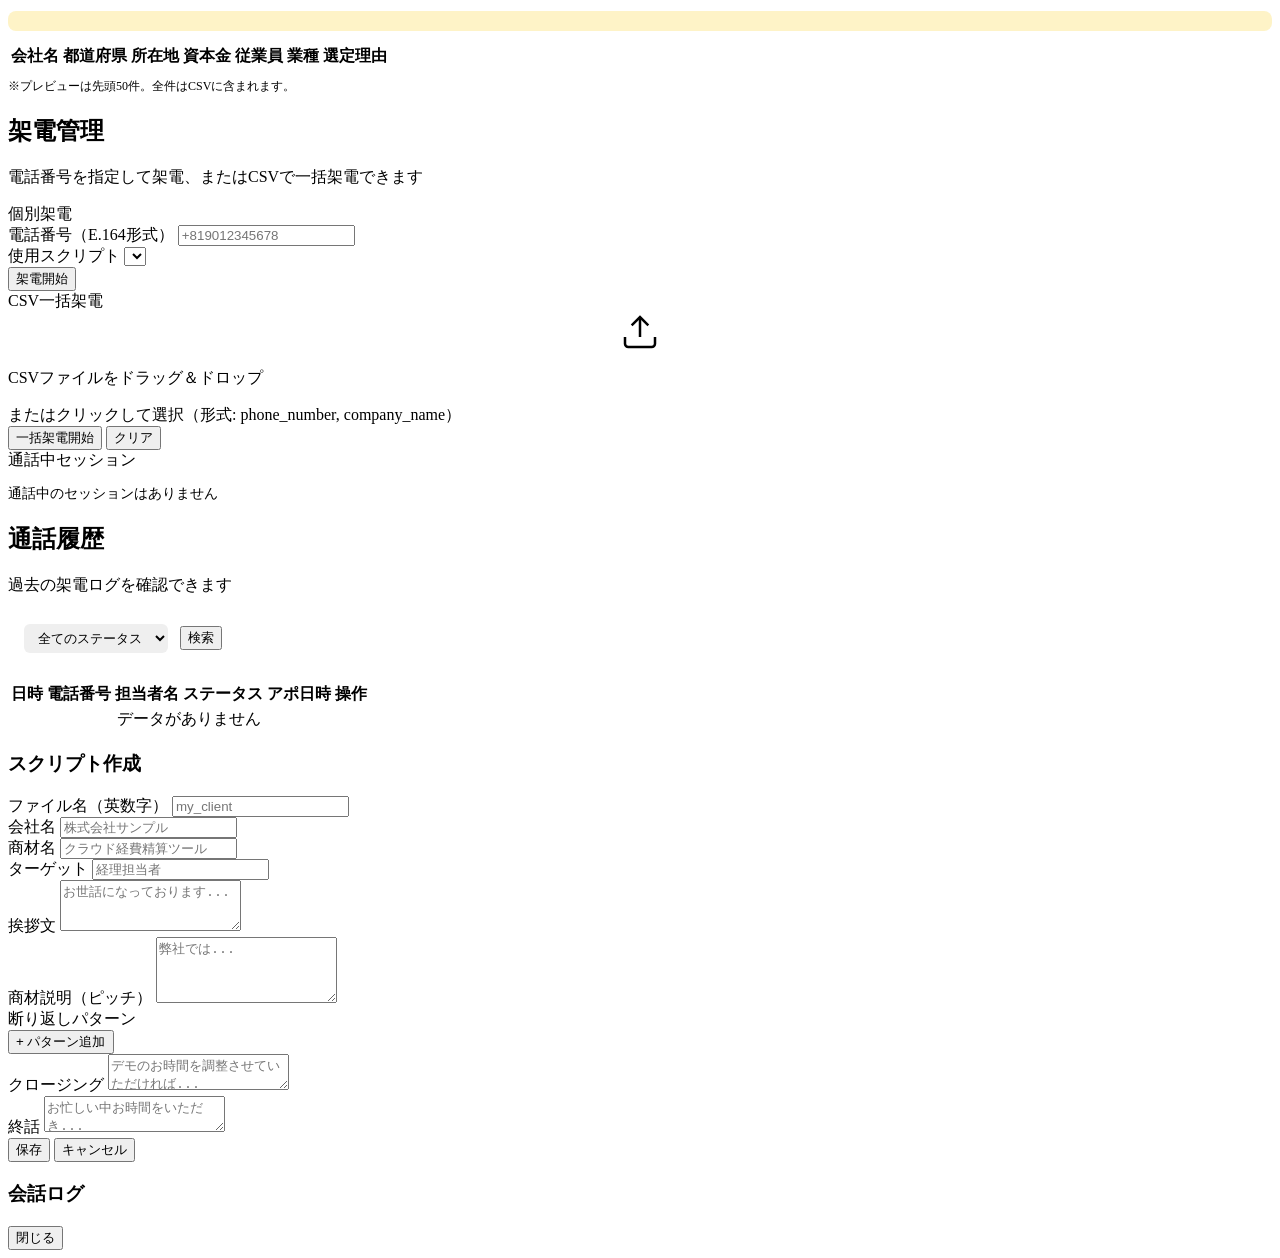
==== commit a0e27a27: "ハイブリッド: 迷った会社だけHaikuで確認しHP・電話番号を底上げ 自前(無料)で大半を片付け、正規表現・名寄せで確定できない会社「だけ」を Claude Haiku 4.5（現行最安）で確認する" ====
--- a/frontend/index.html
+++ b/frontend/index.html
@@ -302,9 +302,13 @@
               <input type="checkbox" id="lb-unknown" checked style="width:auto;">
               従業員数が不明な会社もリストに含める（件数確保のため推奨）
             </label>
-            <label style="display:flex;align-items:center;gap:8px;font-size:13px;cursor:pointer;">
+            <label style="display:flex;align-items:center;gap:8px;font-size:13px;margin-bottom:8px;cursor:pointer;">
               <input type="checkbox" id="lb-strict-cap" checked style="width:auto;">
               資本金の上限で厳密に絞る（外すと資本金未登録の会社も対象に）
+            </label>
+            <label style="display:flex;align-items:center;gap:8px;font-size:13px;cursor:pointer;">
+              <input type="checkbox" id="lb-ai-fallback" checked style="width:auto;">
+              迷った会社だけAI(Haiku)で確認してHP・電話番号を補完（要 ANTHROPIC_API_KEY。未設定なら自動で無効＝従量課金ゼロ）
             </label>
           </div>
 
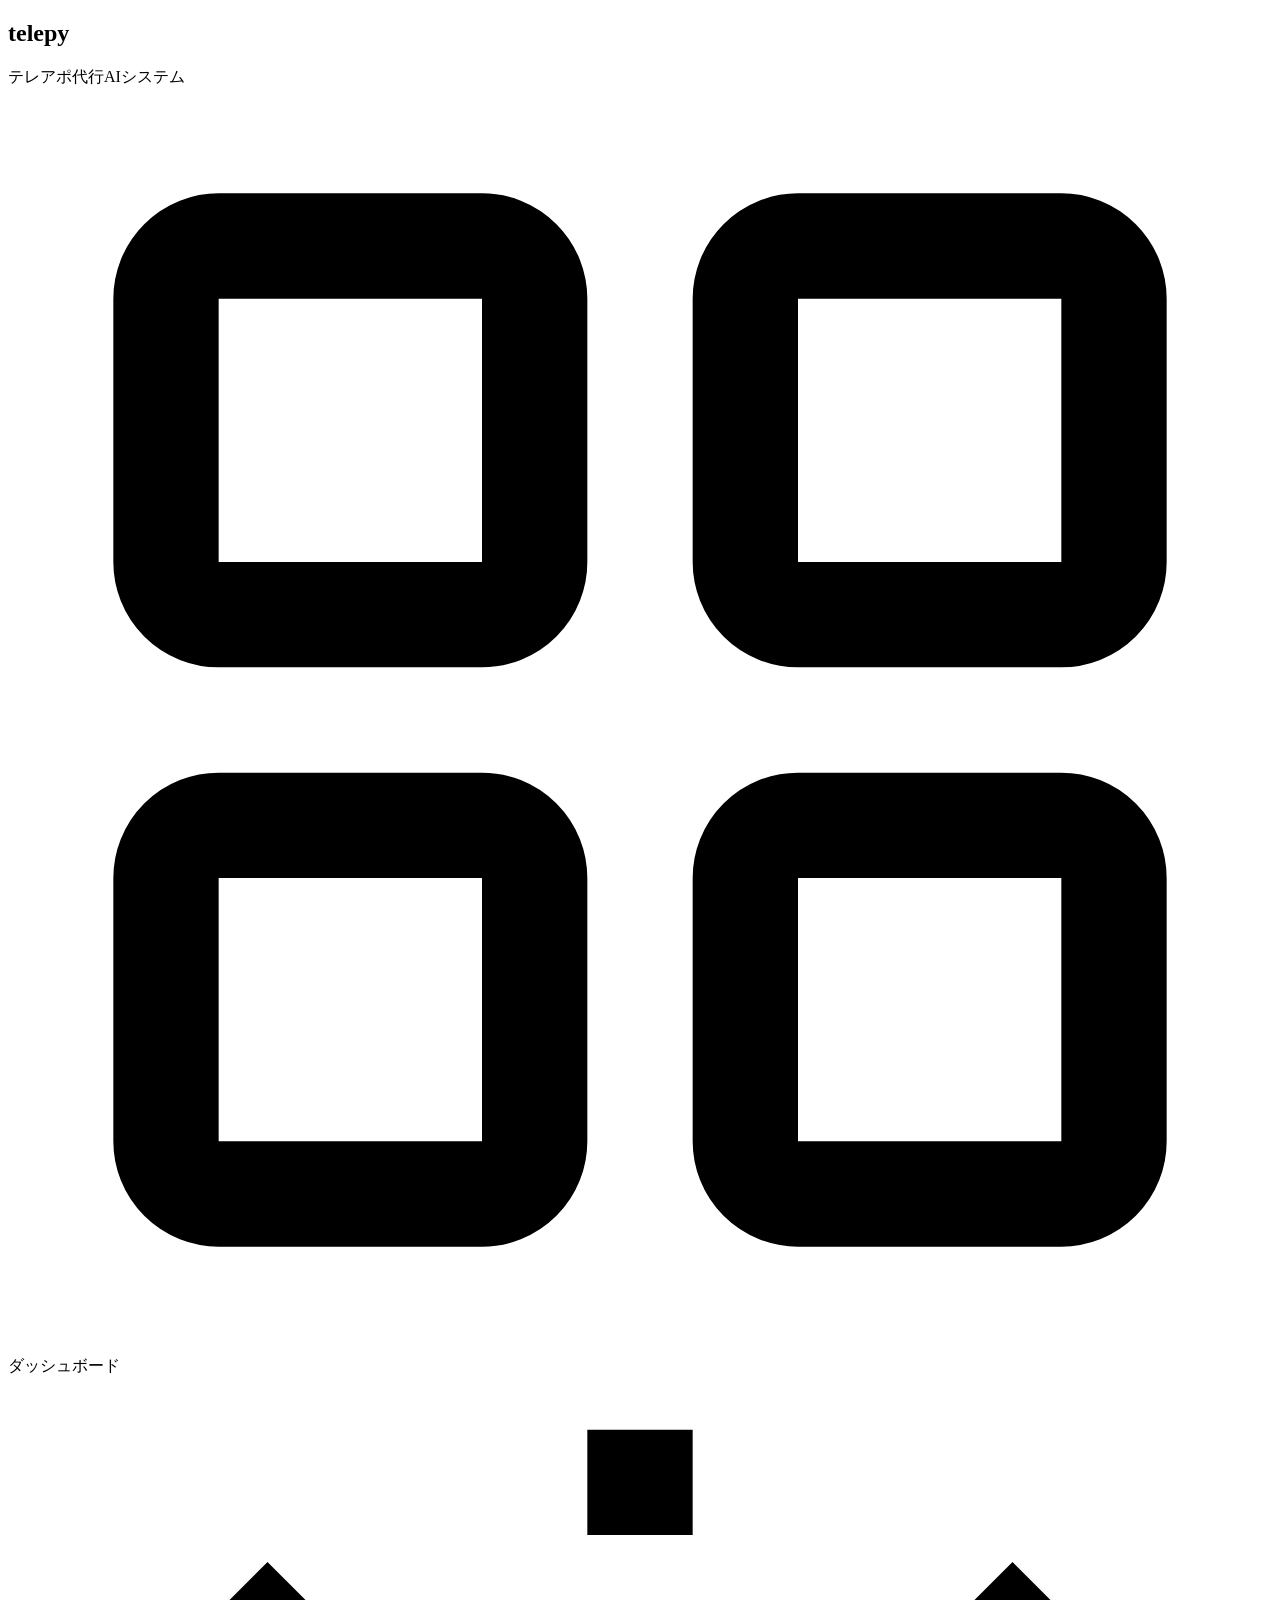
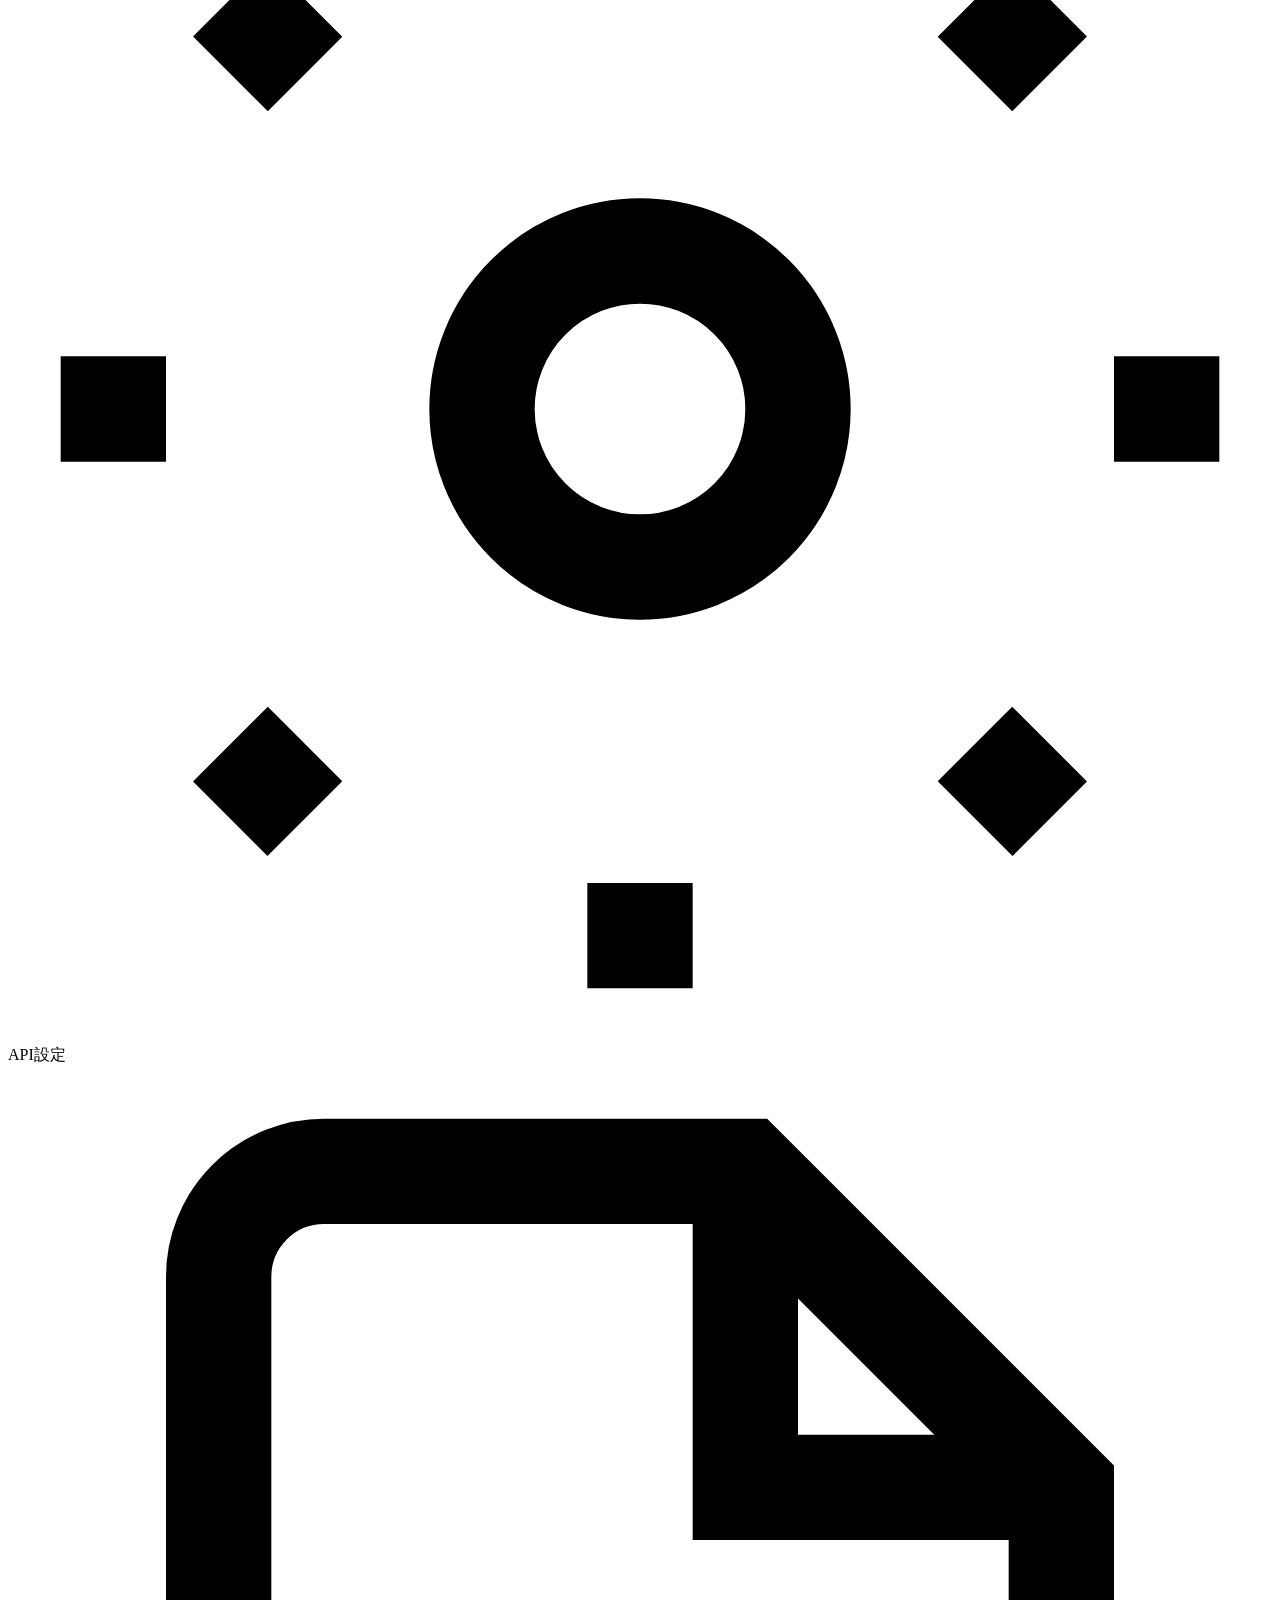
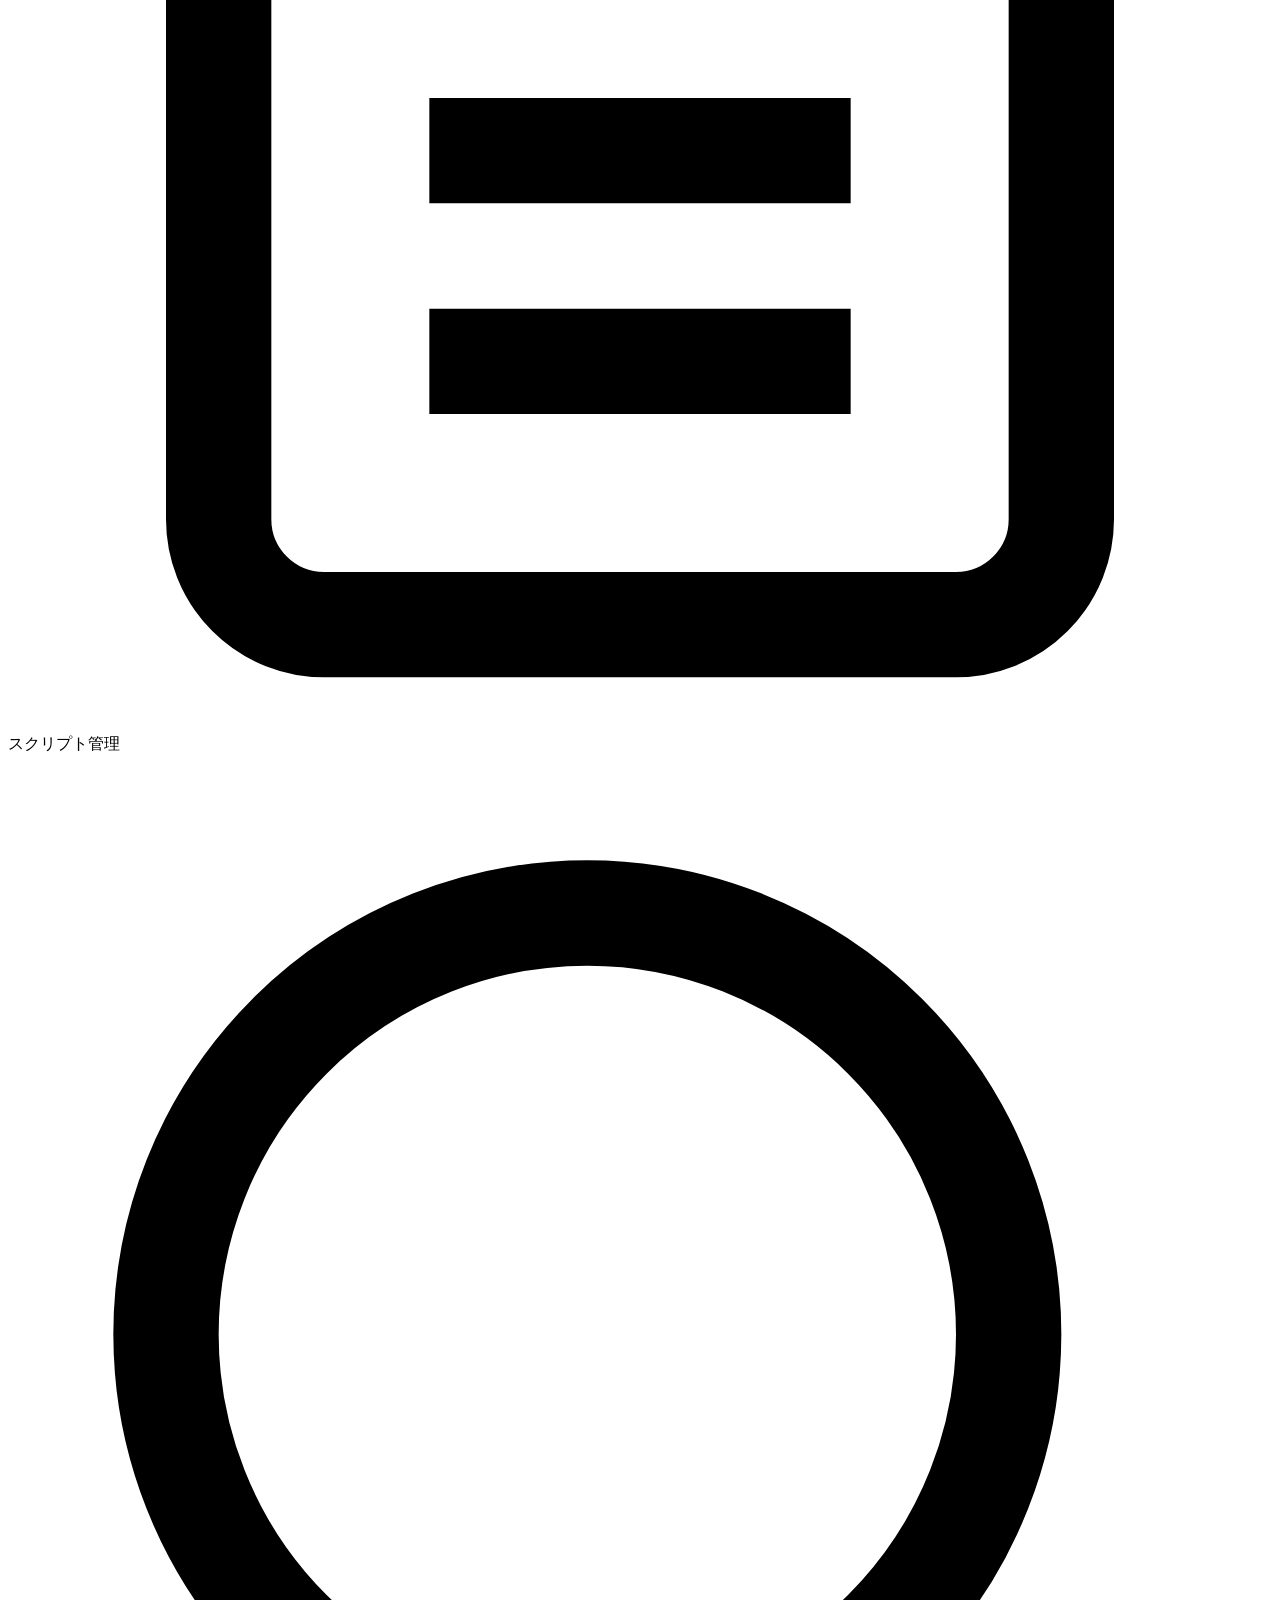
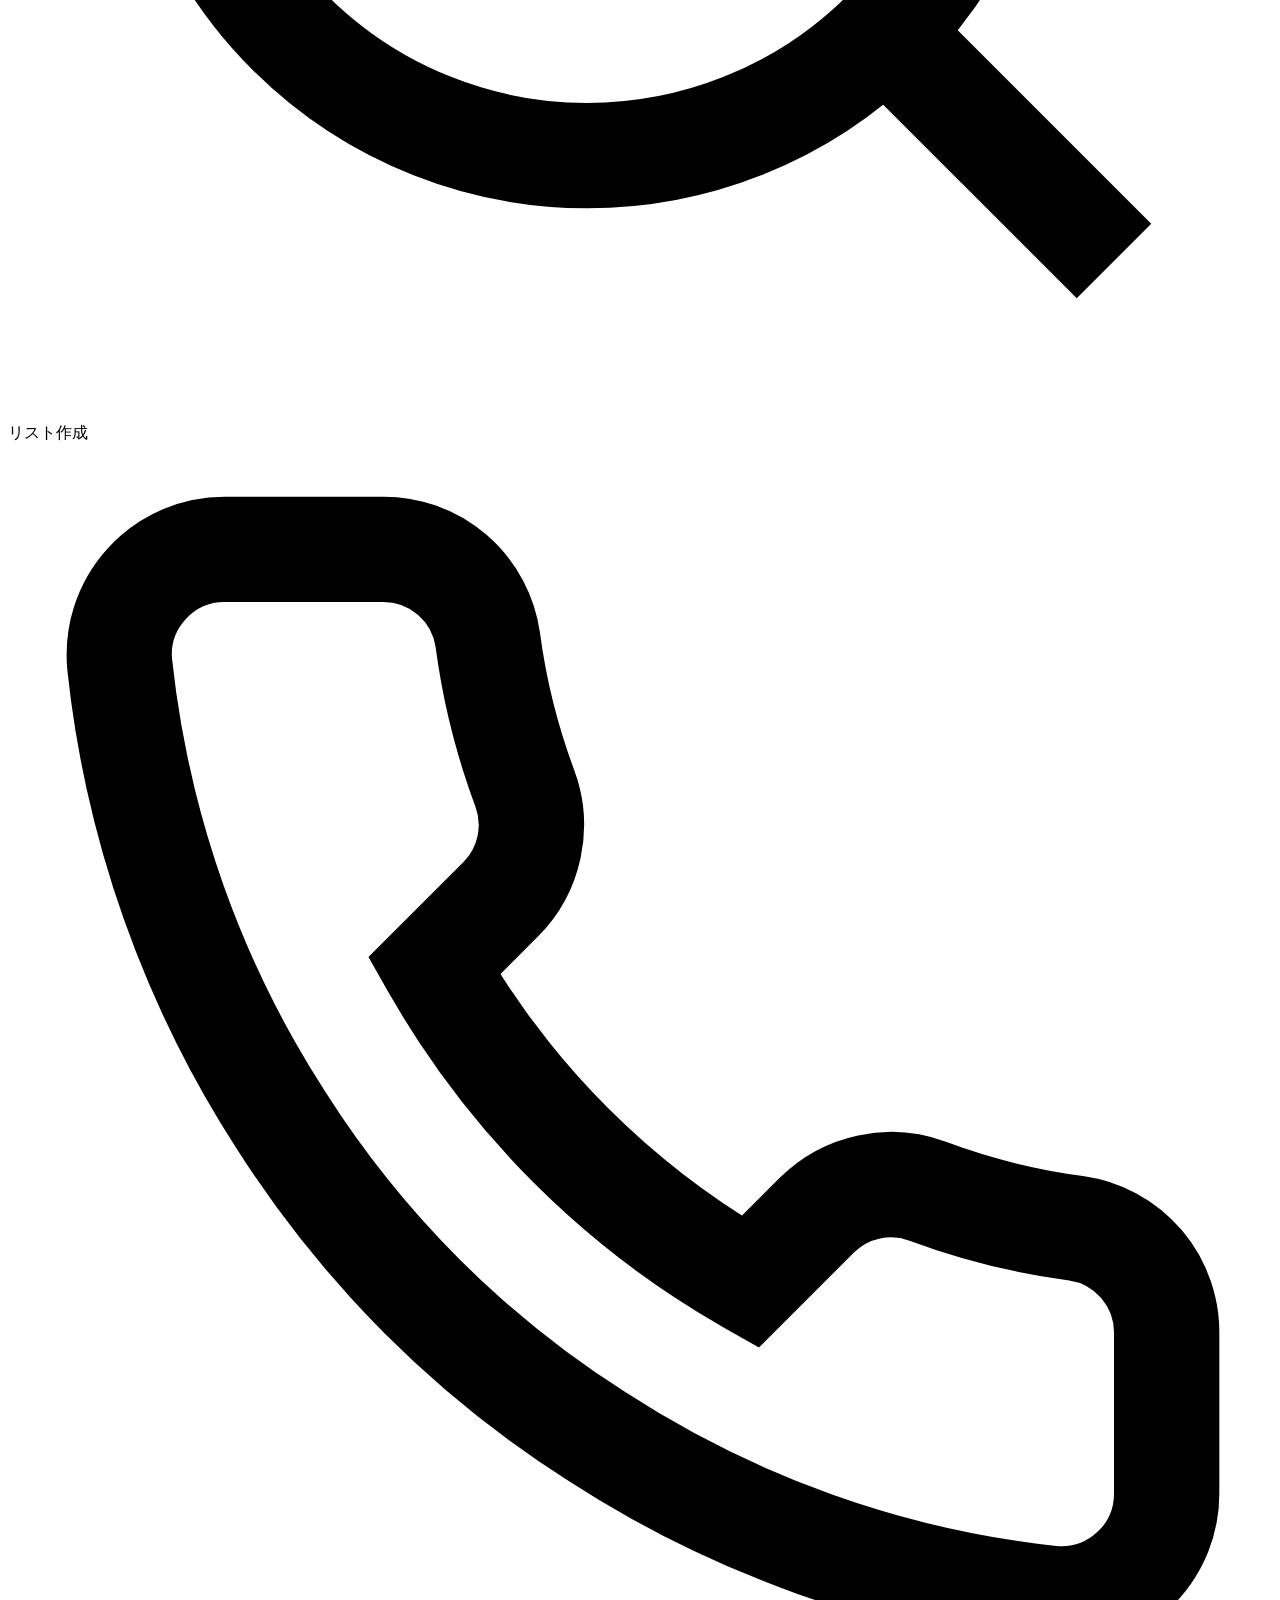
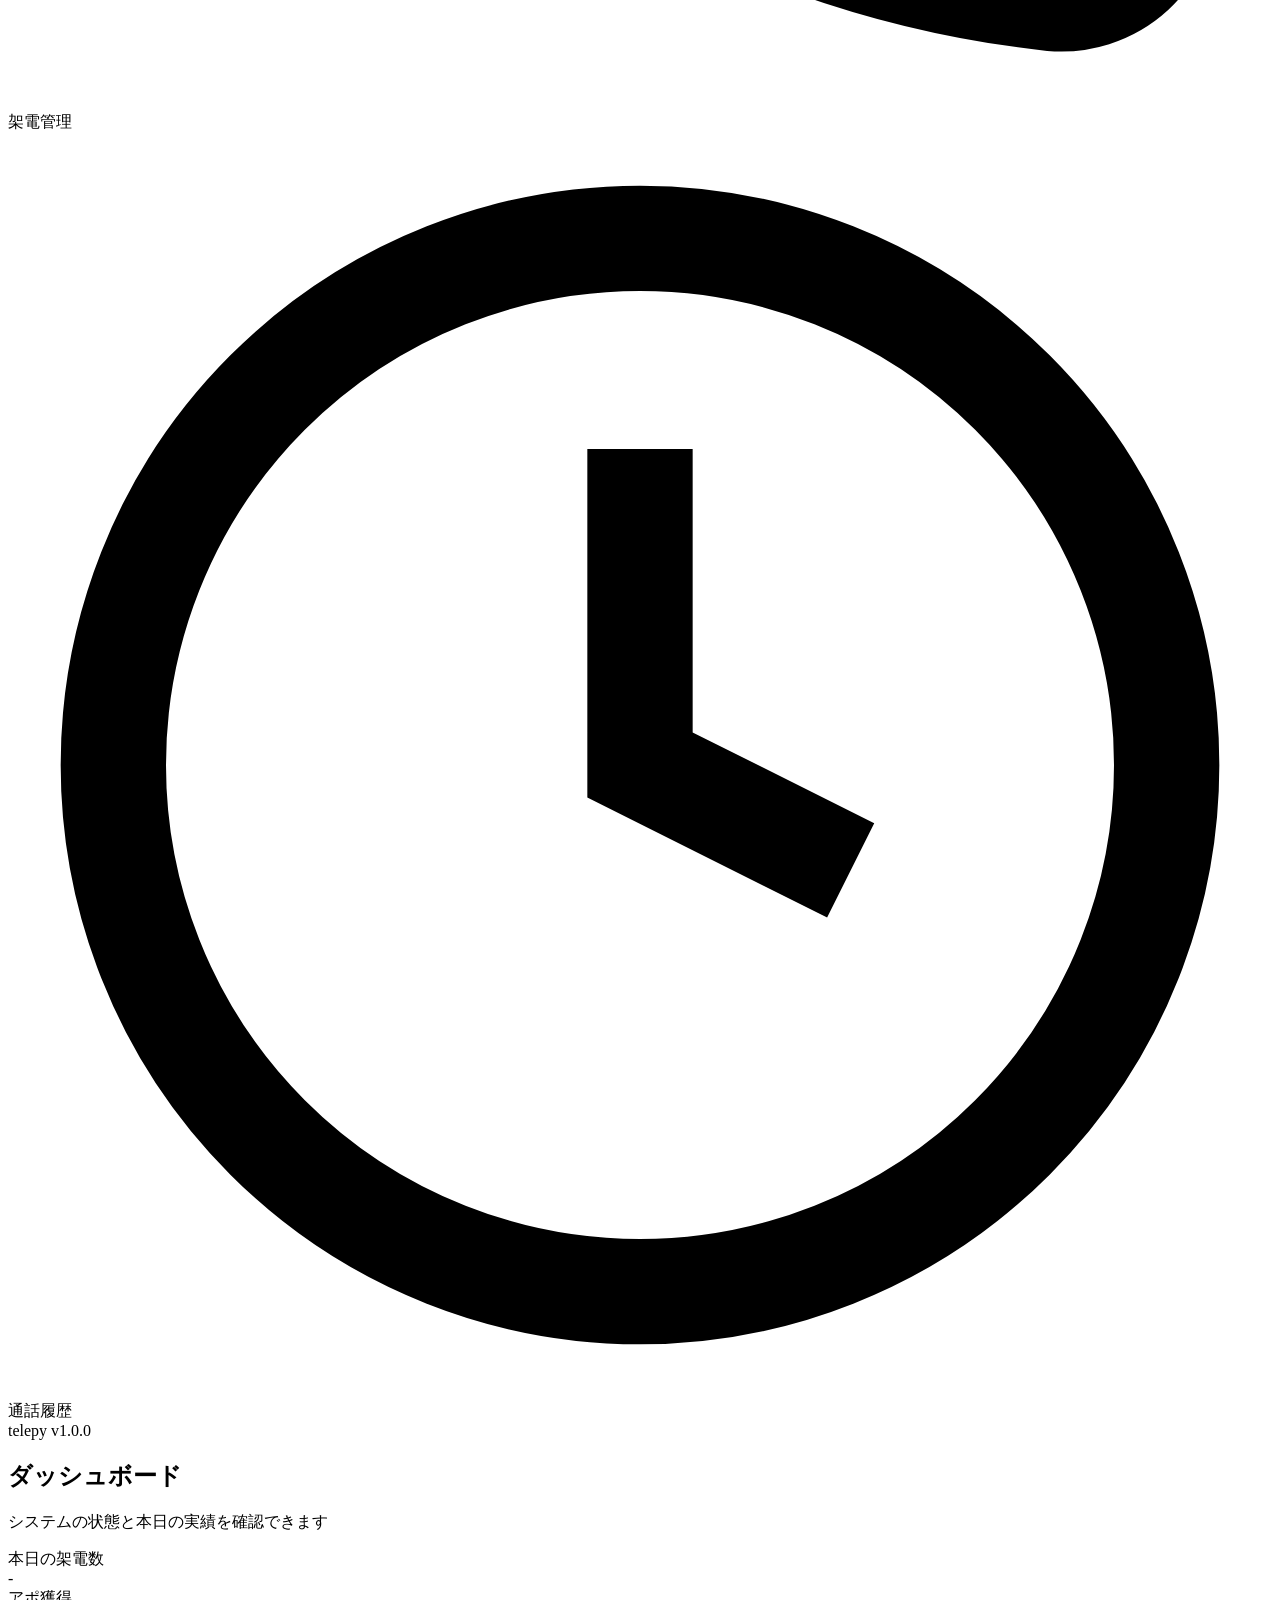
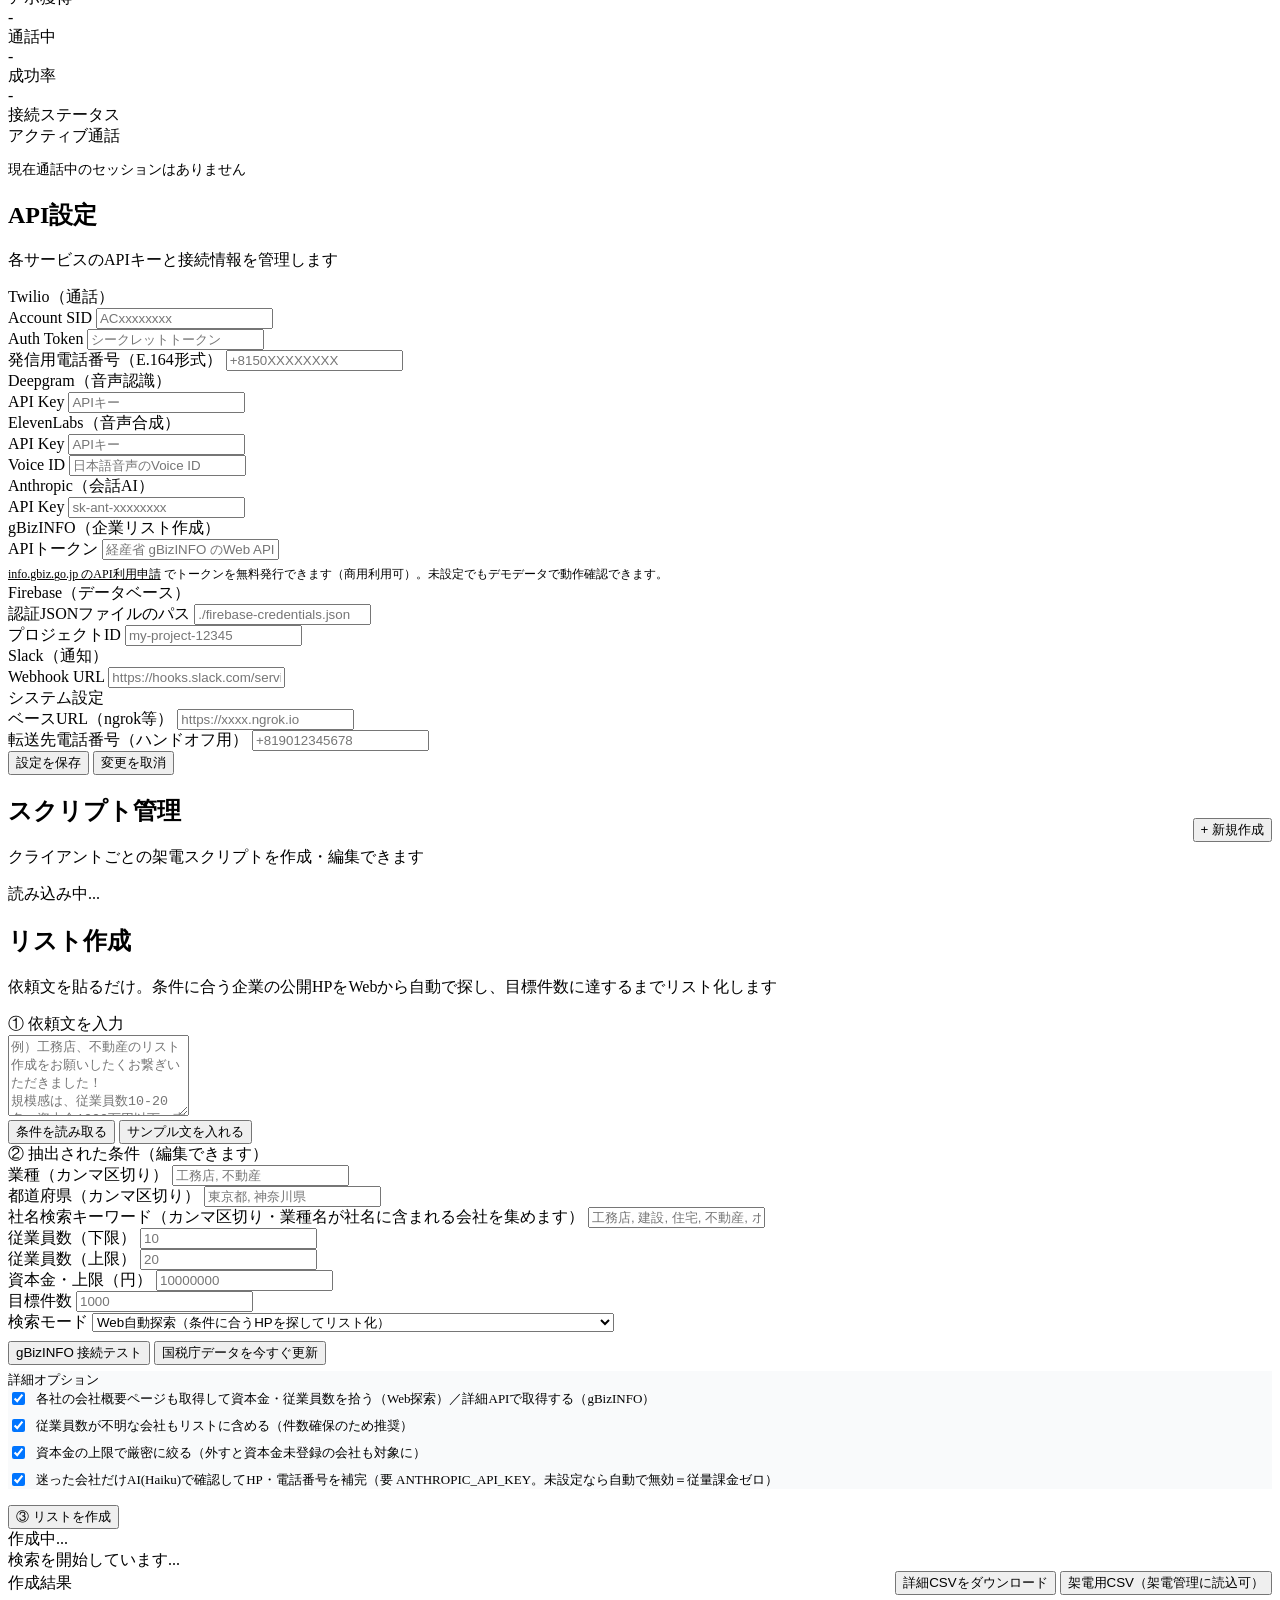
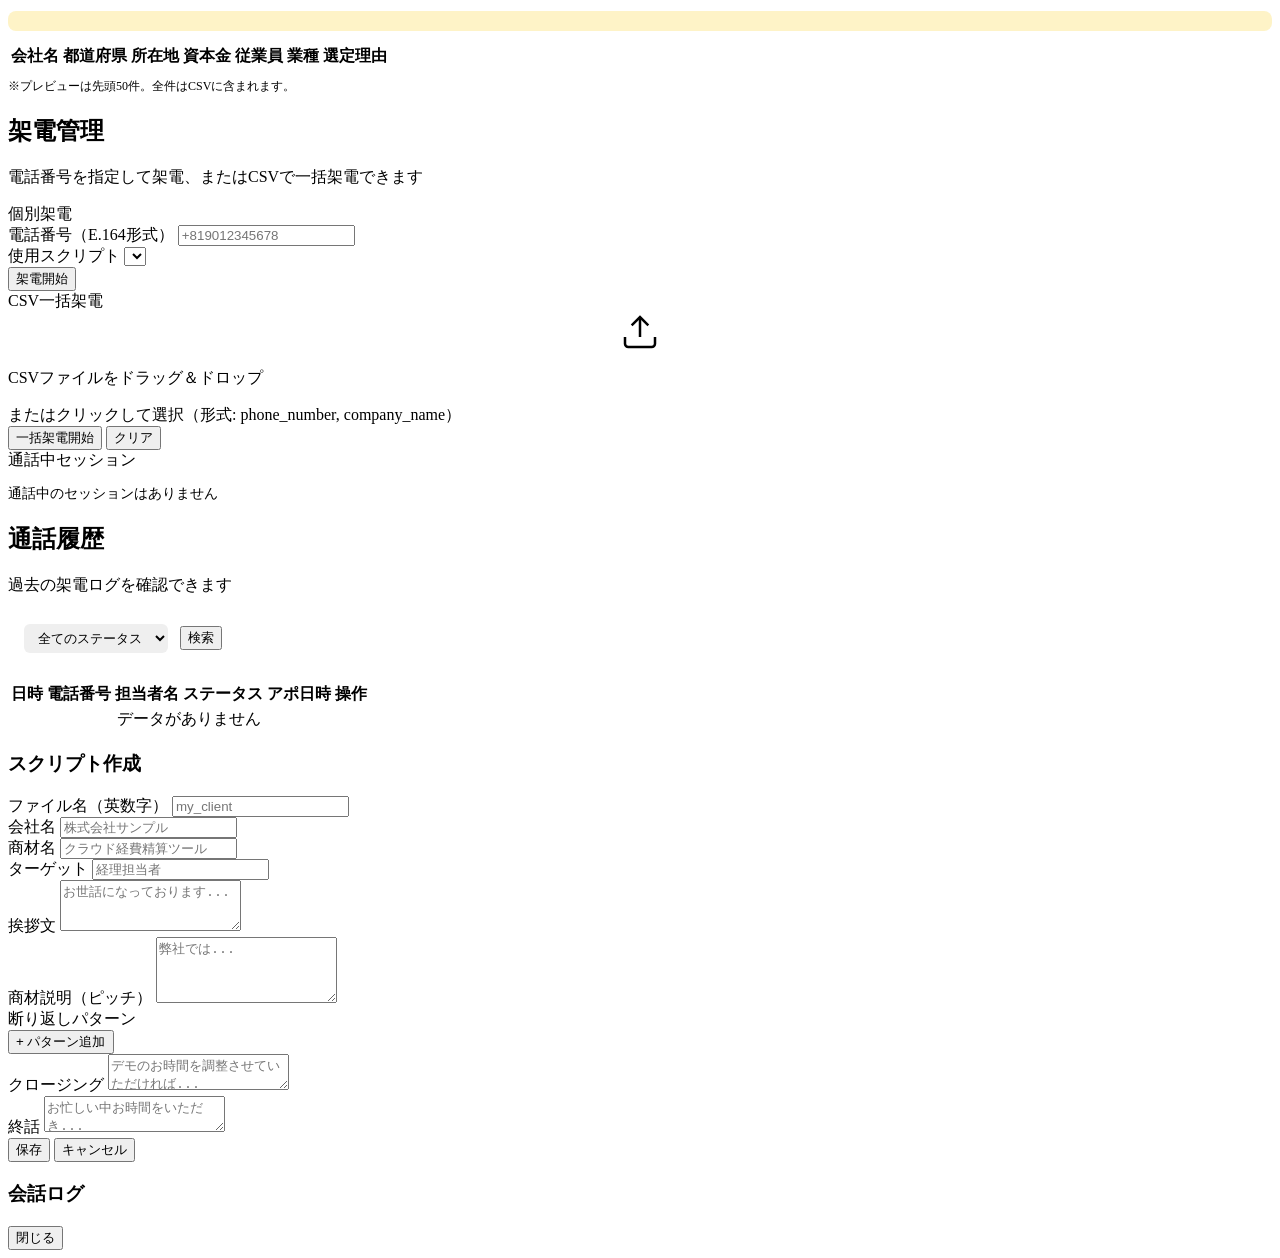
==== commit f52b0cb4: "国税庁データの自動取得・自動更新: 母集団を常に最新に保つ 「CSVを手で入れるのは面倒。国税庁が更新したら勝手に最新化してほしい」に対応。 python main.py を起動するだけで一都三県の母" ====
--- a/frontend/index.html
+++ b/frontend/index.html
@@ -287,9 +287,11 @@
             </select>
             <div style="margin-top:8px;">
               <button type="button" class="btn btn-sm btn-secondary" onclick="ListBuilder.testConnection()">gBizINFO 接続テスト</button>
+              <button type="button" class="btn btn-sm btn-secondary" id="lb-nta-update-btn" onclick="ListBuilder.ntaUpdate()">国税庁データを今すぐ更新</button>
               <span id="lb-conn-status" style="margin-left:8px;font-size:12px;"></span>
             </div>
-            <span class="hint" id="lb-local-status" style="display:block;margin-top:6px;color:var(--gray-400);font-size:12px;"></span>
+            <span class="hint" id="lb-nta-status" style="display:block;margin-top:6px;color:var(--gray-400);font-size:12px;"></span>
+            <span class="hint" id="lb-local-status" style="display:block;margin-top:4px;color:var(--gray-400);font-size:12px;"></span>
           </div>
 
           <div class="card" style="background:var(--gray-50, #f9fafb);box-shadow:none;border:1px solid var(--gray-200);margin-bottom:16px;">
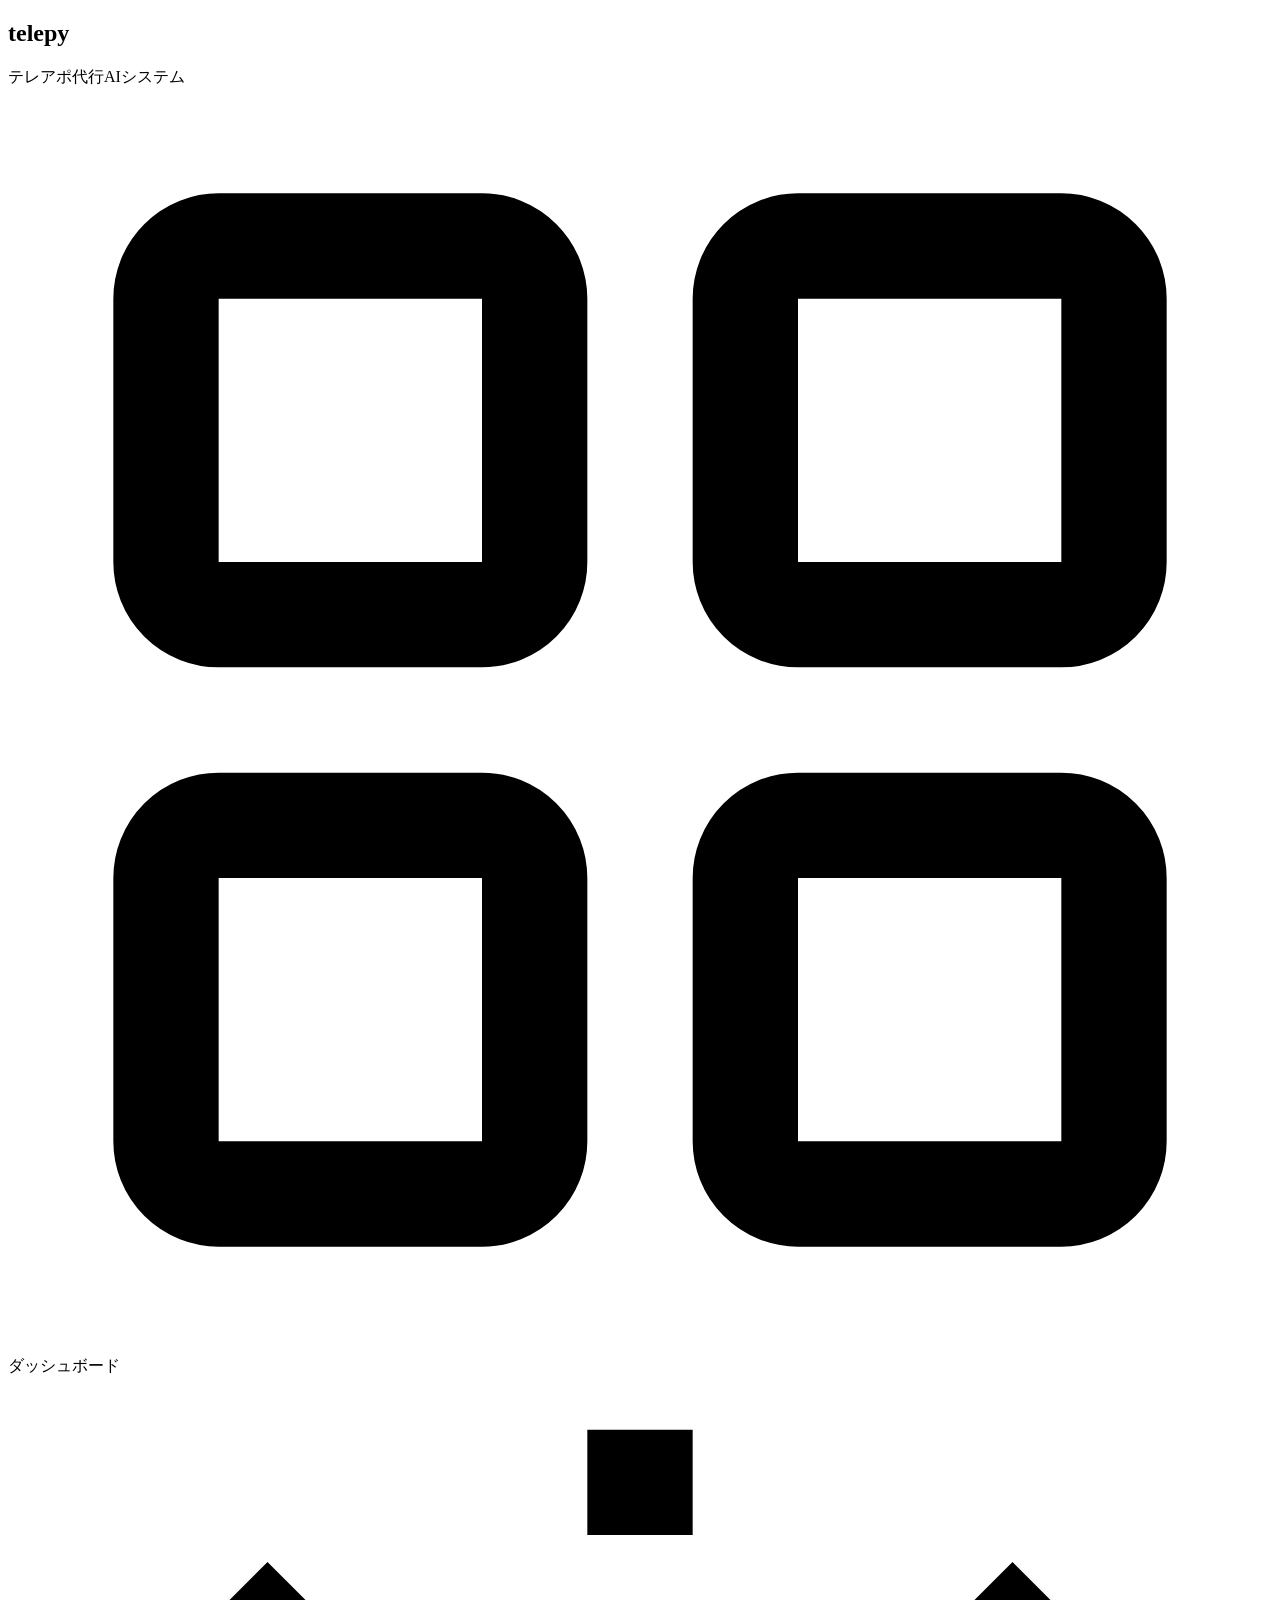
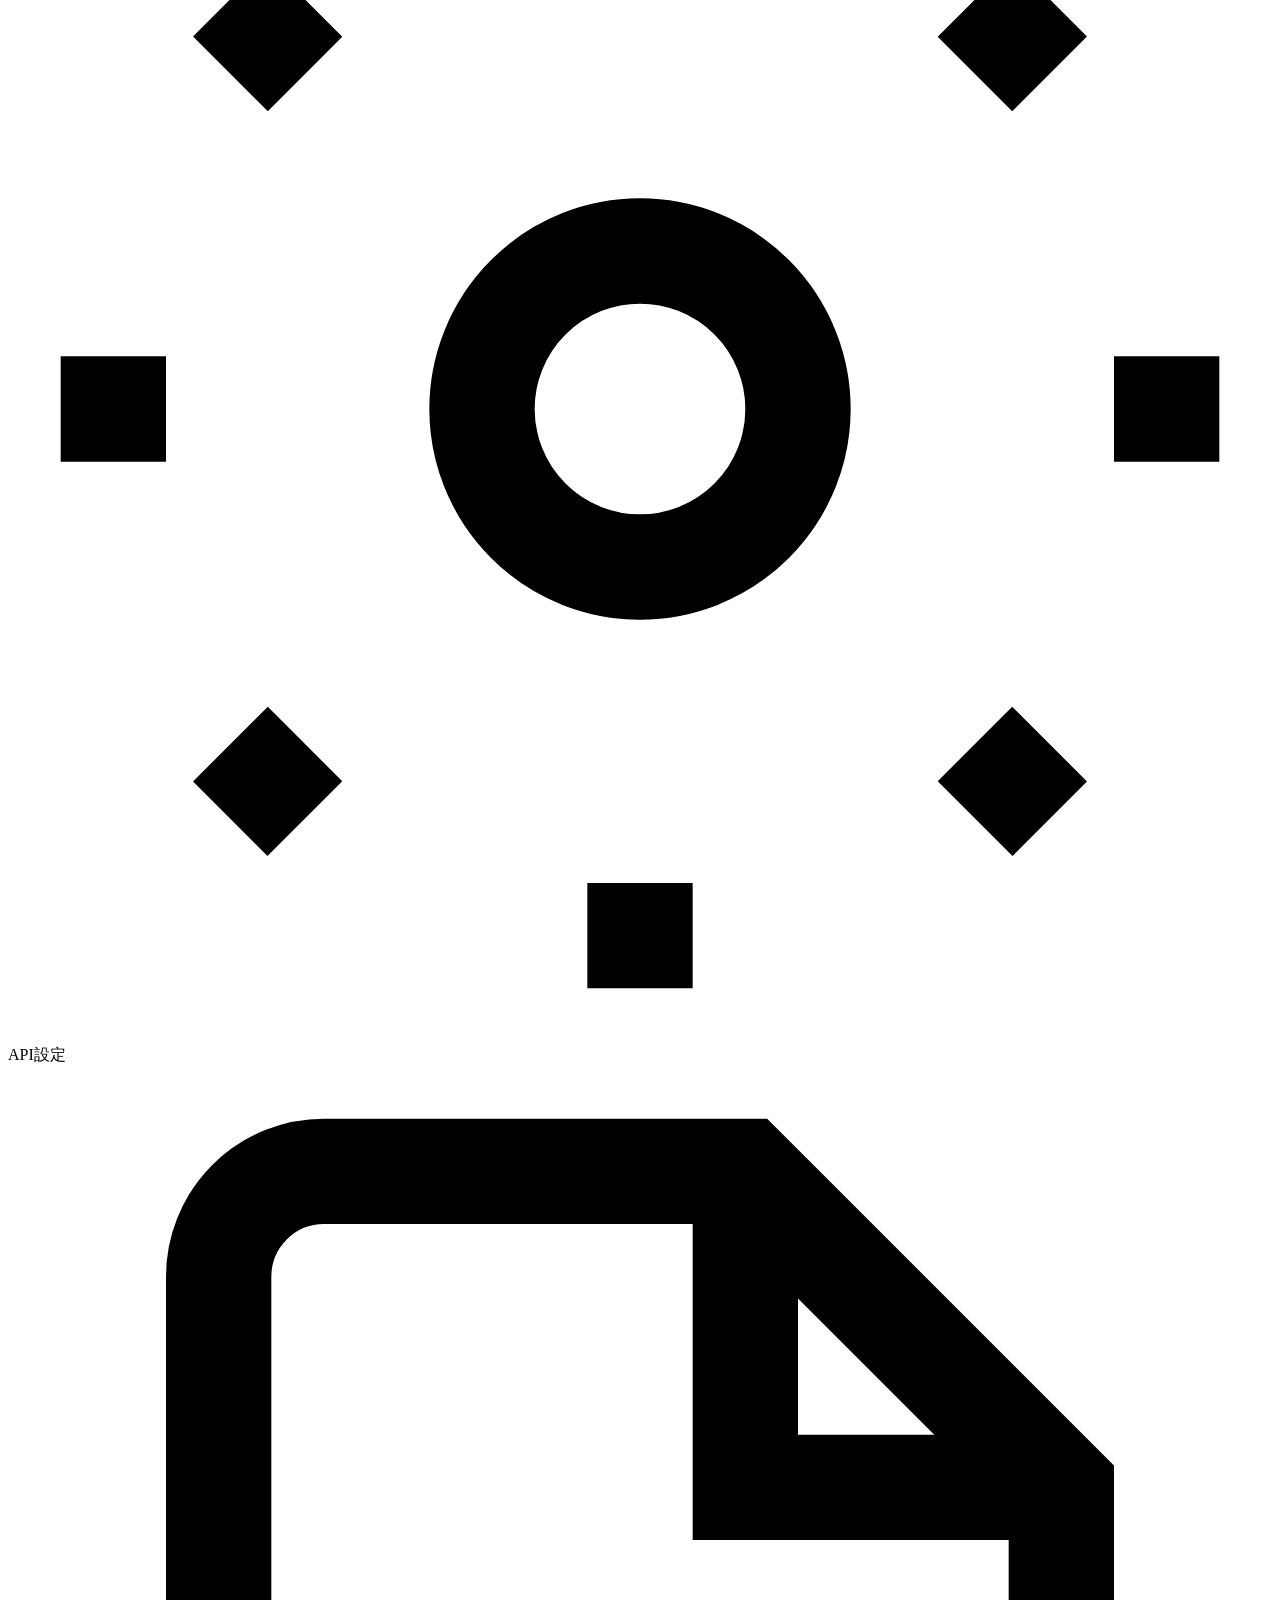
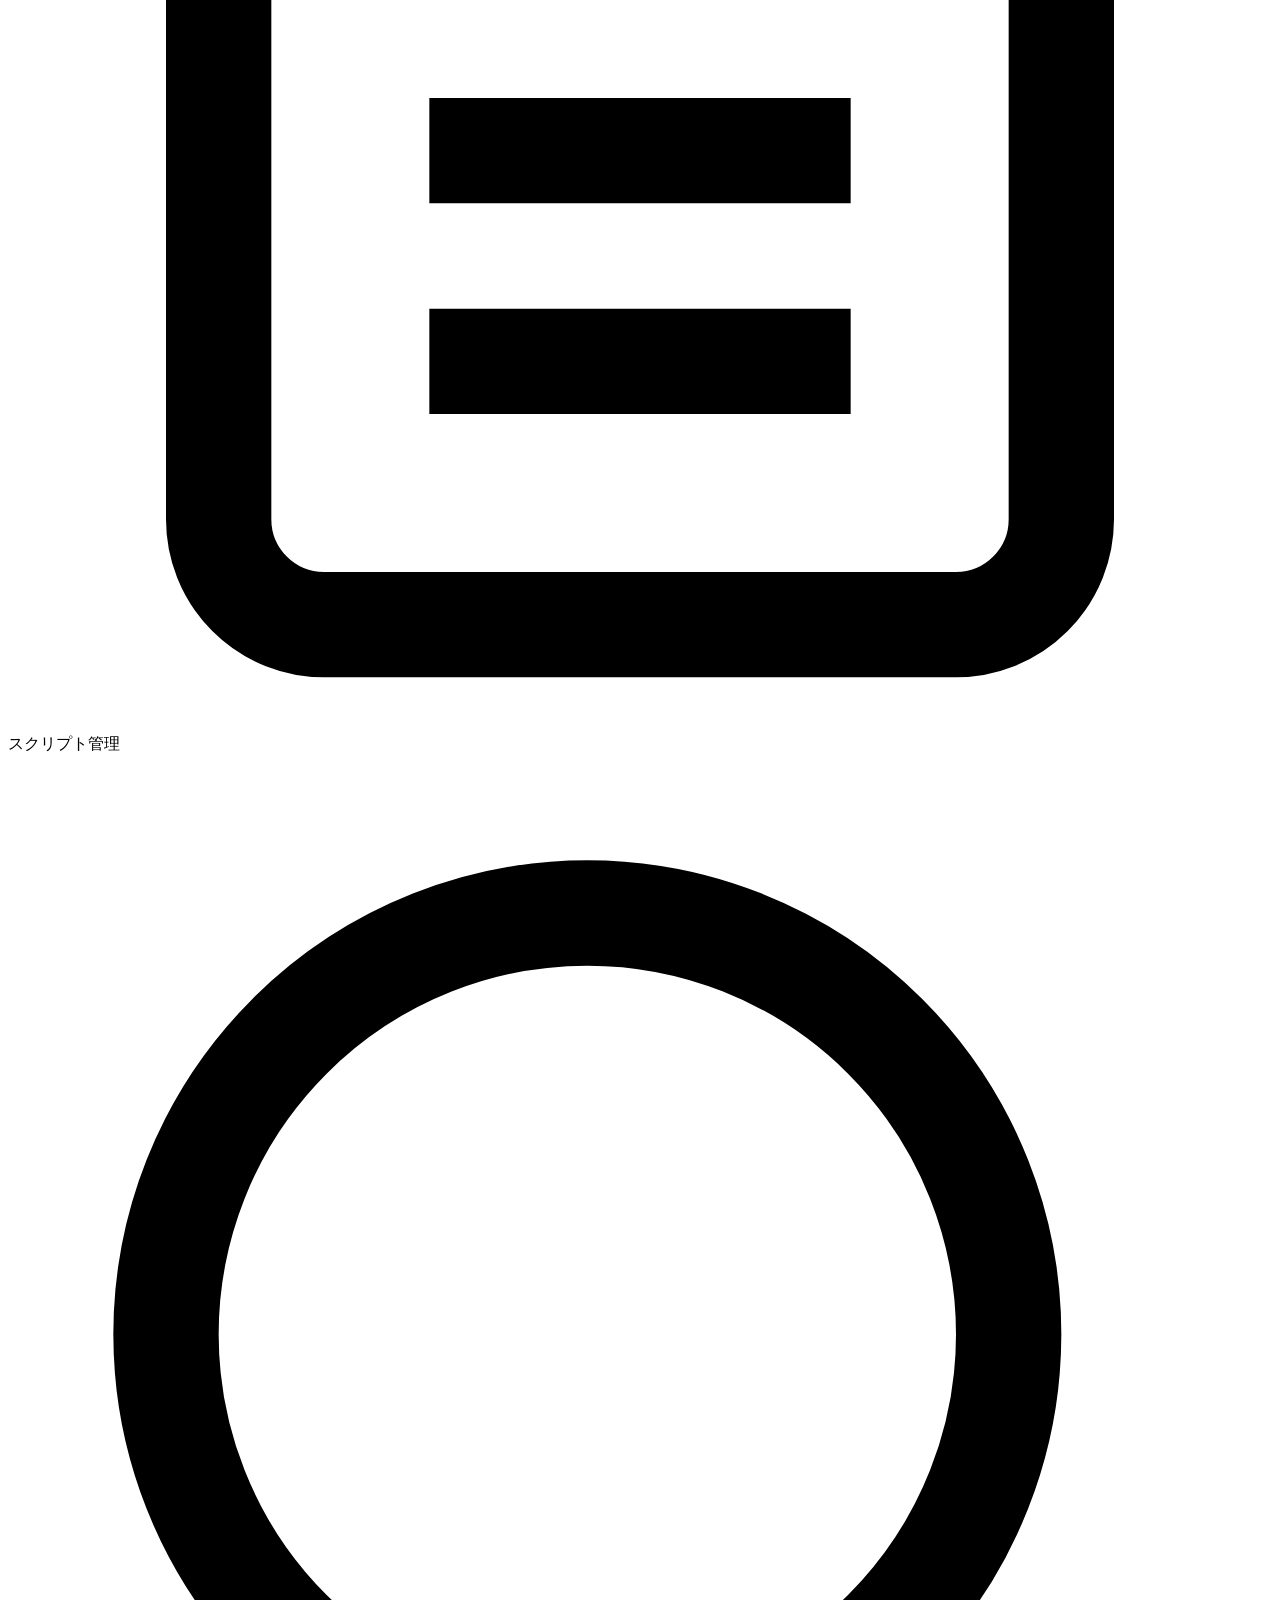
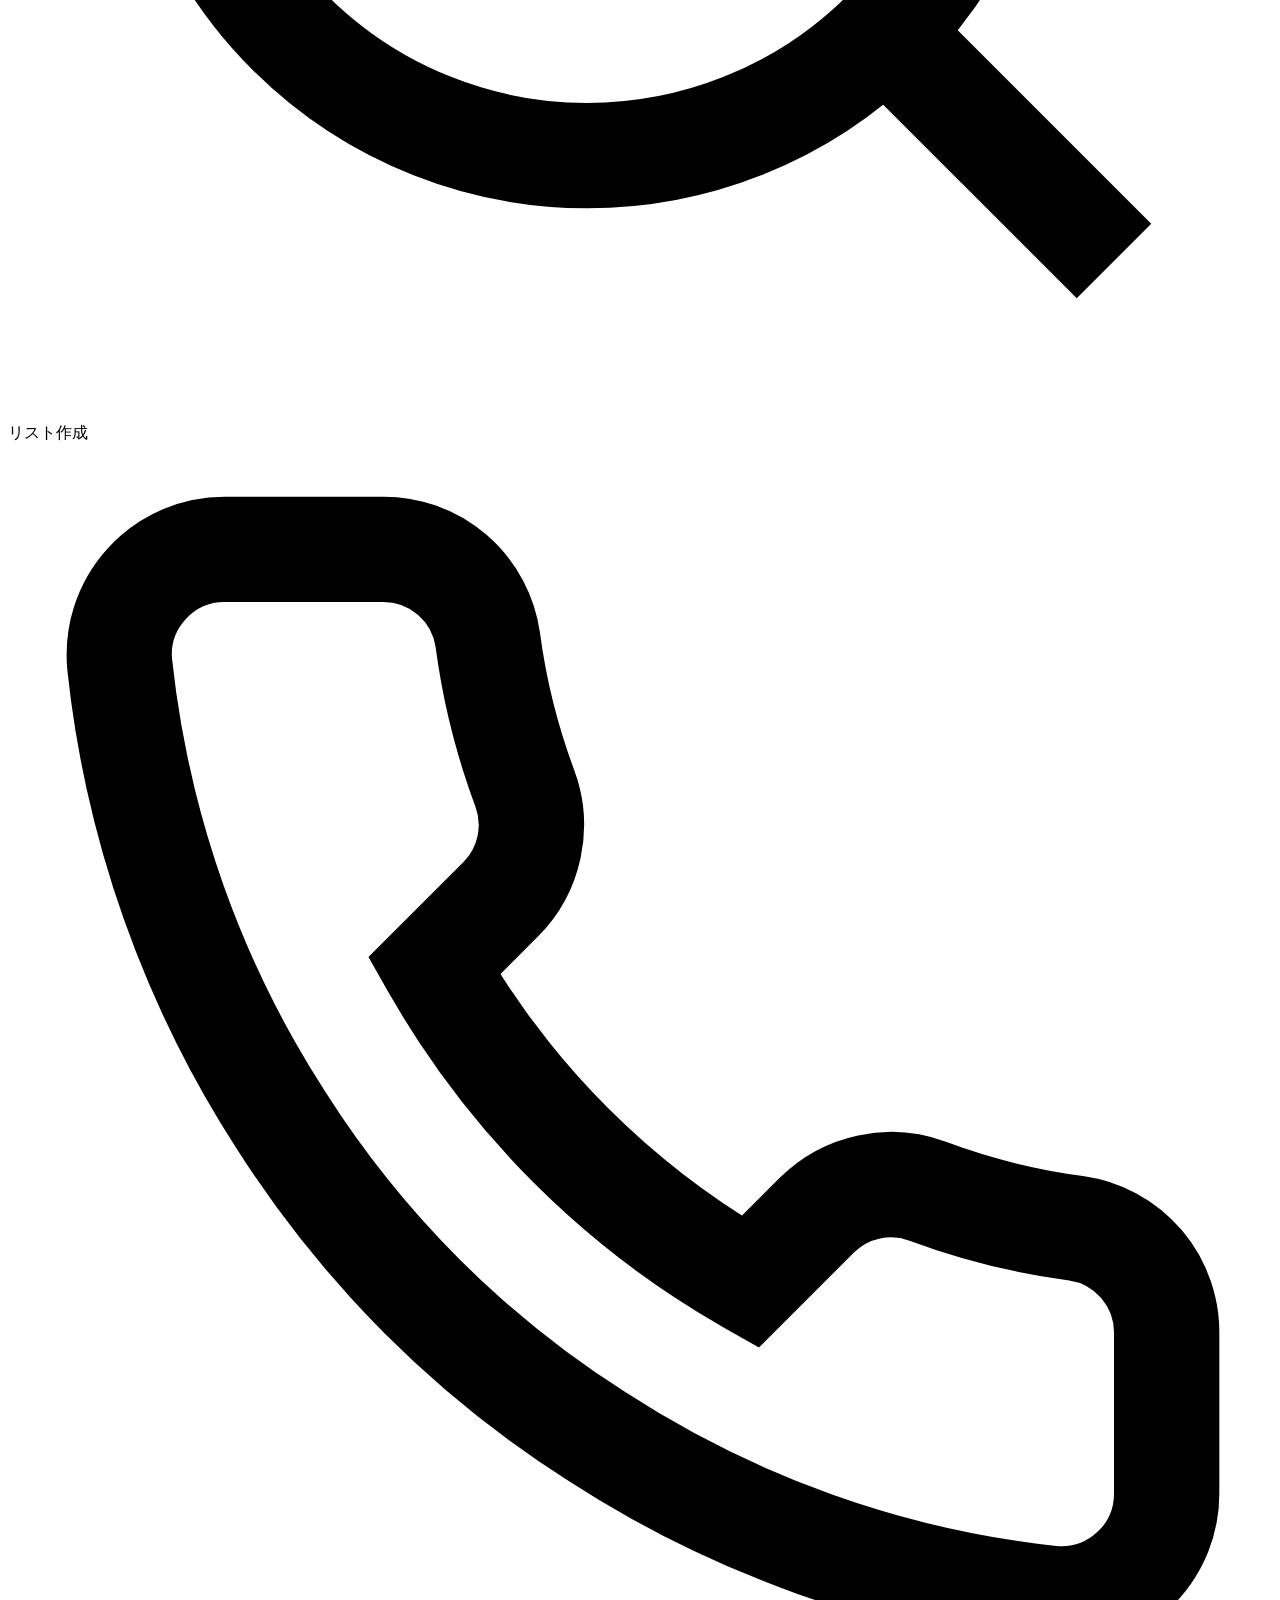
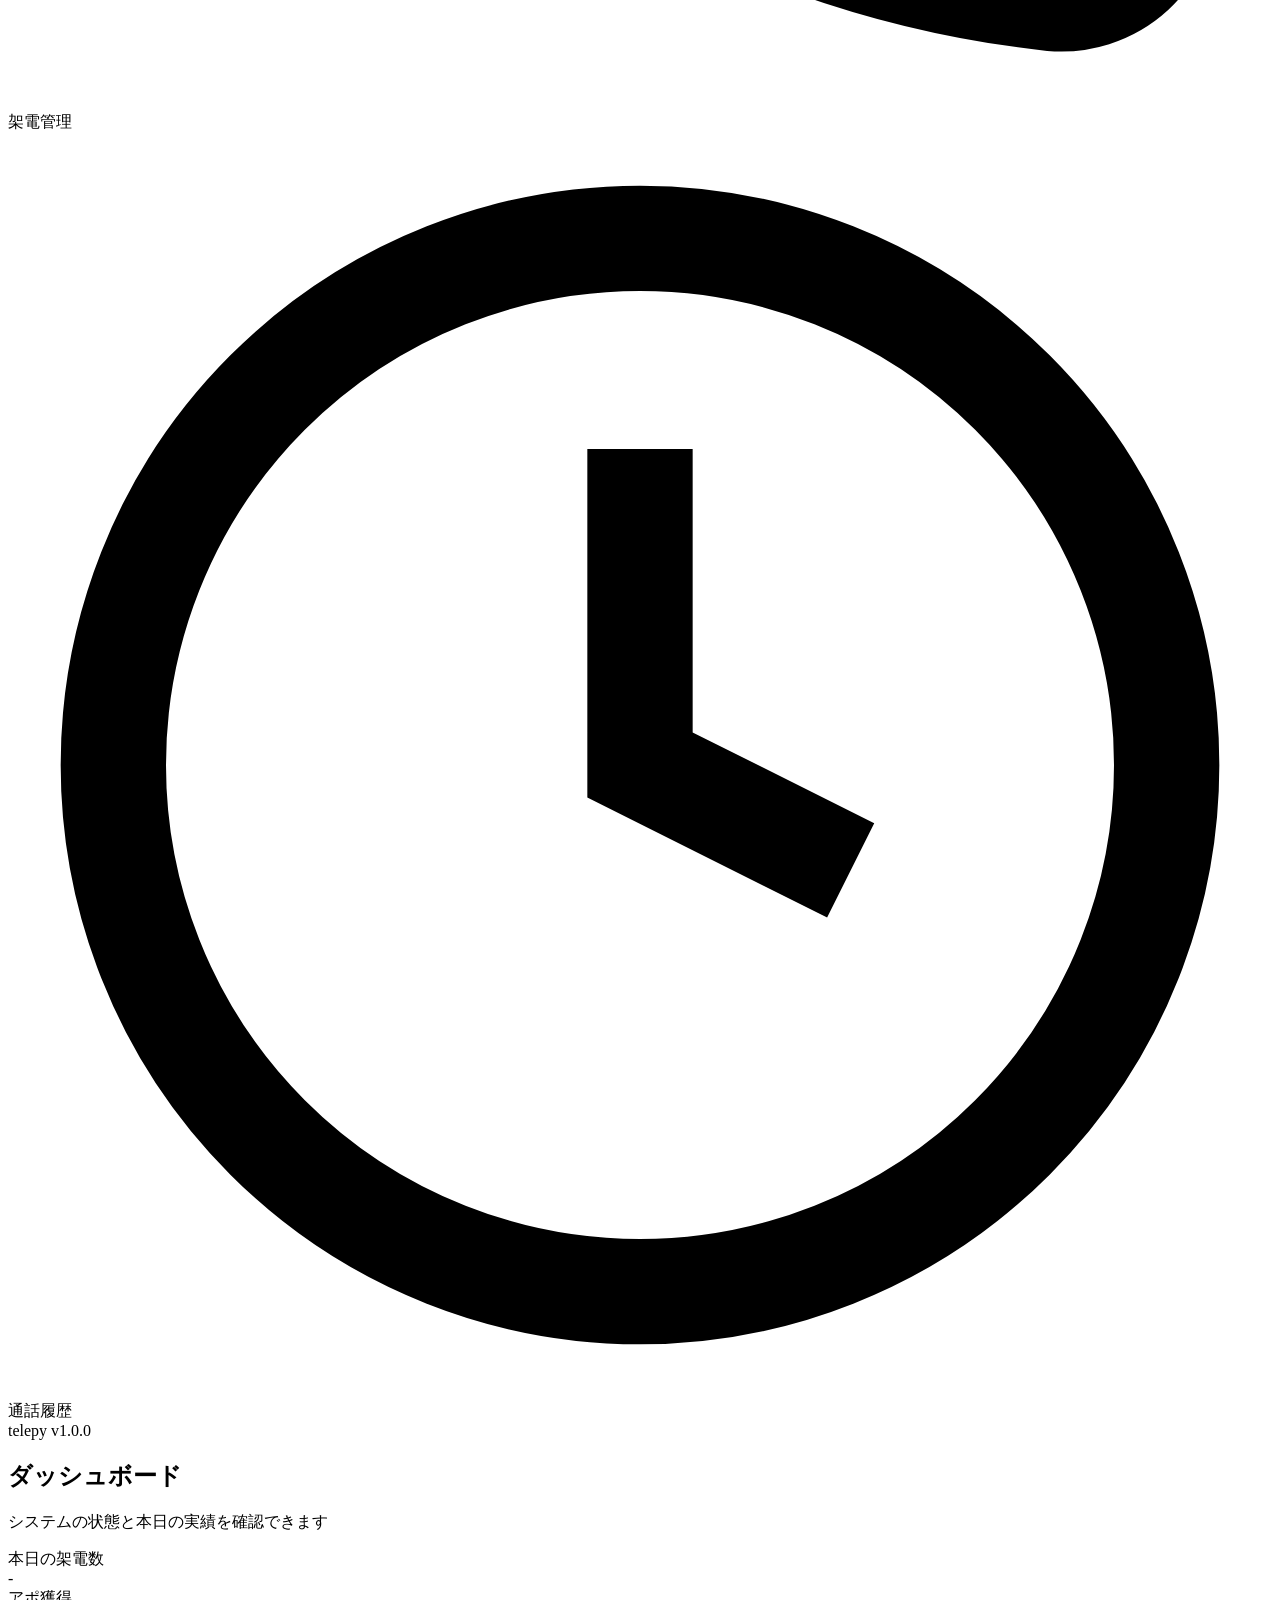
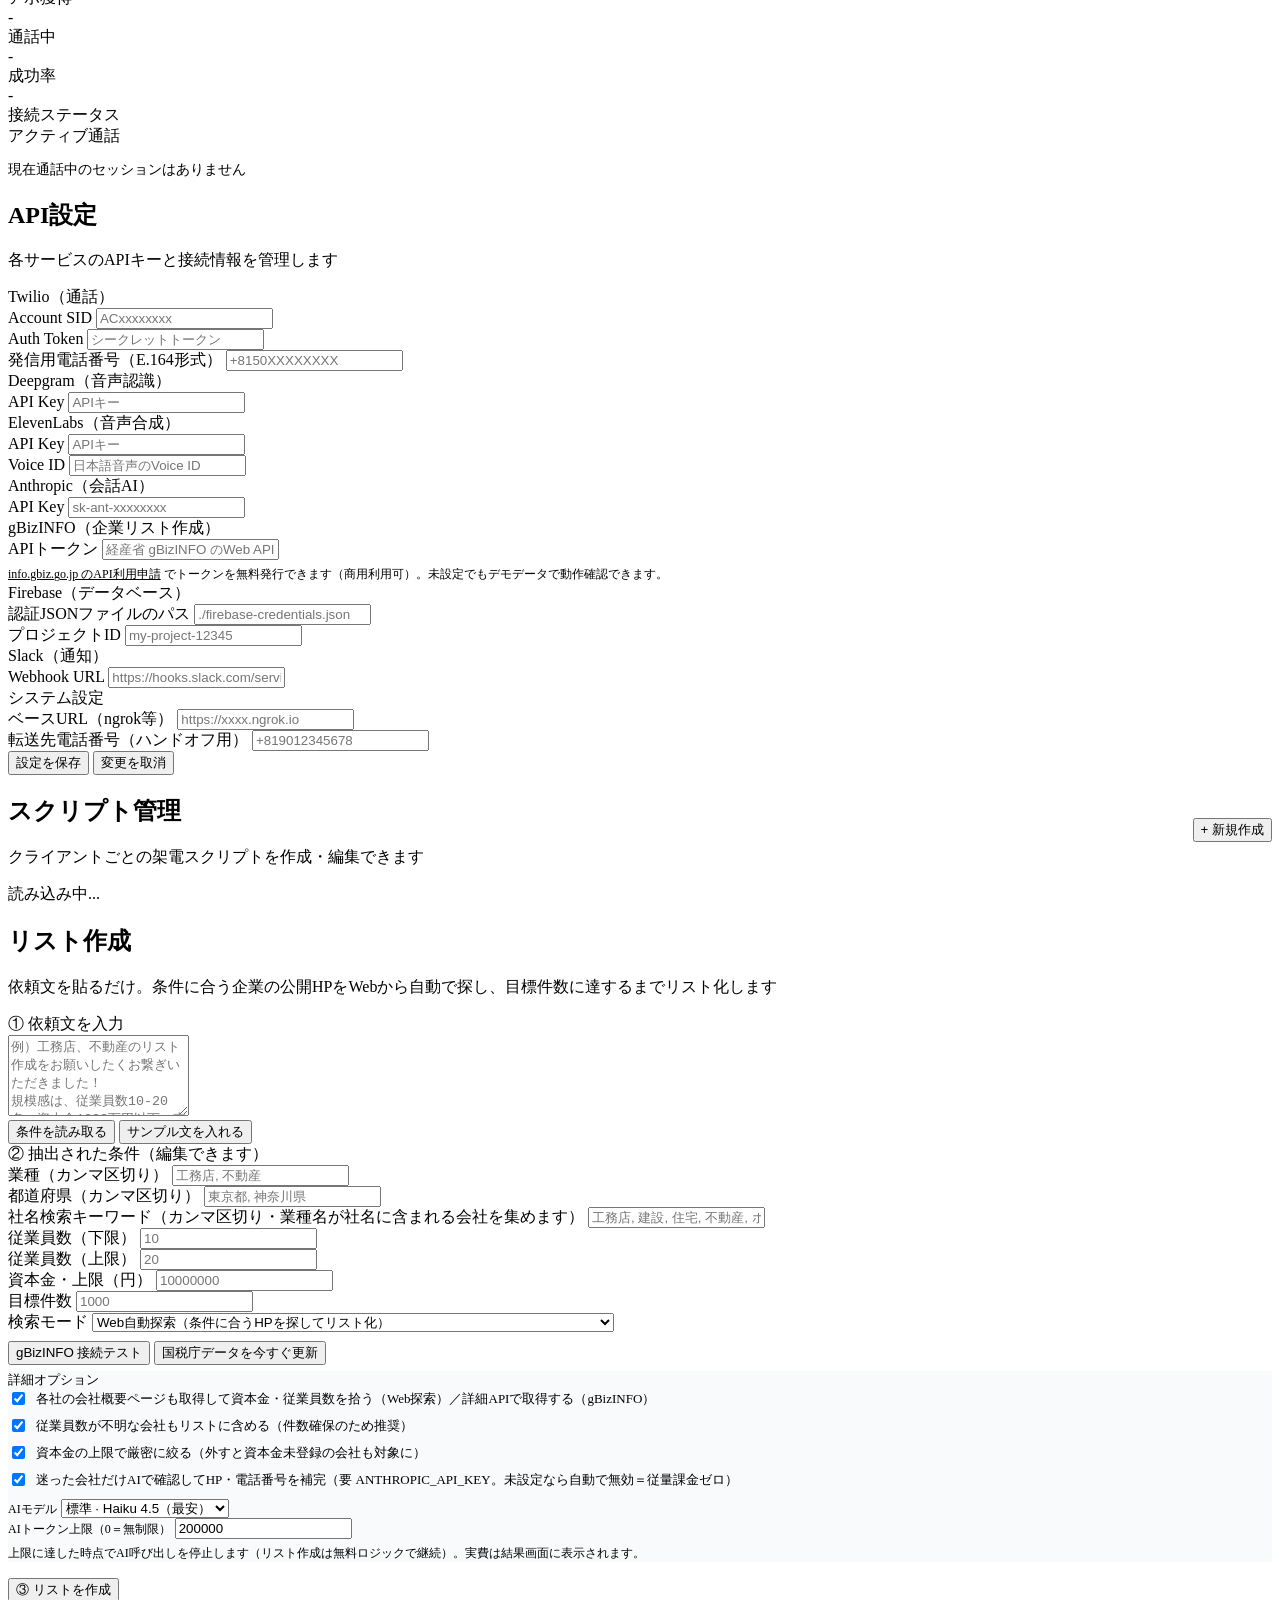
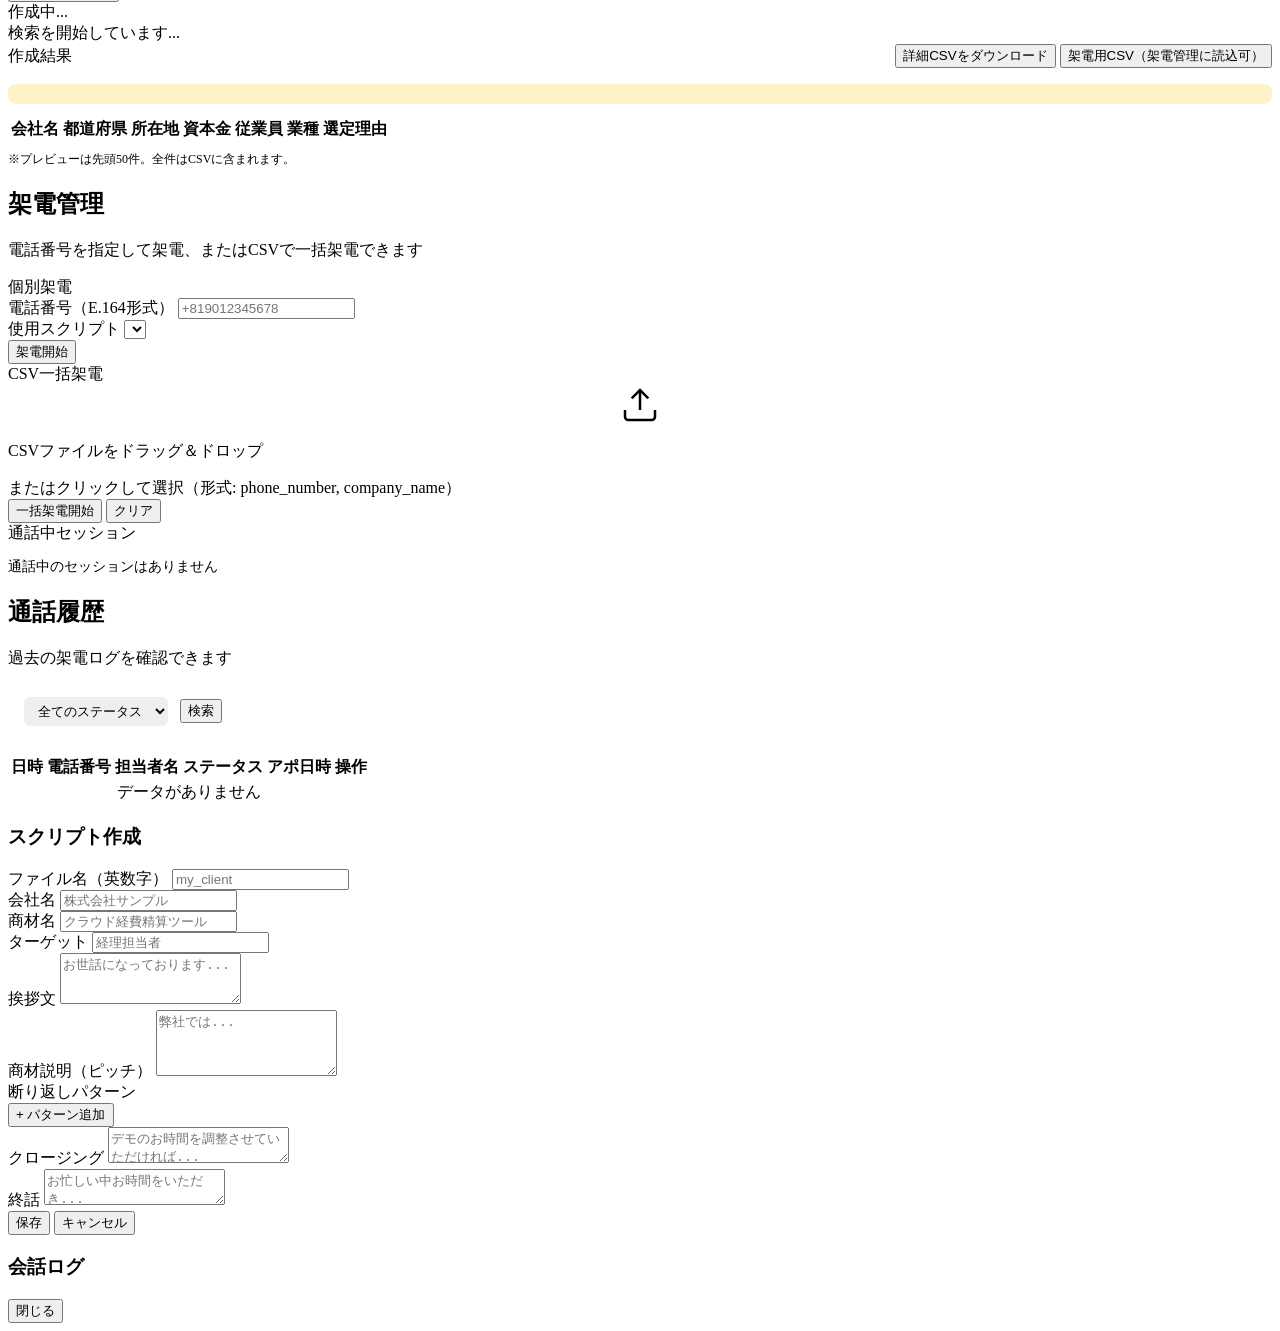
==== commit 1501a6e0: "AI費用のトークン上限を追加（上限超過での課金を構造的に防ぐ） 「トークンで制限をかけたい」に対応。ローカル版・ブラウザ版の両方で、AI補完に 使うトークンの上限とモデルを指定できるようにし、上限に達" ====
--- a/frontend/index.html
+++ b/frontend/index.html
@@ -310,8 +310,24 @@
             </label>
             <label style="display:flex;align-items:center;gap:8px;font-size:13px;cursor:pointer;">
               <input type="checkbox" id="lb-ai-fallback" checked style="width:auto;">
-              迷った会社だけAI(Haiku)で確認してHP・電話番号を補完（要 ANTHROPIC_API_KEY。未設定なら自動で無効＝従量課金ゼロ）
+              迷った会社だけAIで確認してHP・電話番号を補完（要 ANTHROPIC_API_KEY。未設定なら自動で無効＝従量課金ゼロ）
             </label>
+            <div class="form-row" style="margin-top:10px;">
+              <div class="form-group" style="margin-bottom:0;">
+                <label style="font-size:12px;">AIモデル</label>
+                <select id="lb-ai-model">
+                  <option value="claude-haiku-4-5">標準 · Haiku 4.5（最安）</option>
+                  <option value="claude-sonnet-5">高精度 · Sonnet 5</option>
+                </select>
+              </div>
+              <div class="form-group" style="margin-bottom:0;">
+                <label style="font-size:12px;">AIトークン上限（0＝無制限）</label>
+                <input type="number" id="lb-ai-budget" value="200000" min="0" step="10000">
+              </div>
+            </div>
+            <span class="hint" style="display:block;margin-top:6px;font-size:12px;color:var(--gray-400);">
+              上限に達した時点でAI呼び出しを停止します（リスト作成は無料ロジックで継続）。実費は結果画面に表示されます。
+            </span>
           </div>
 
           <div class="btn-group">
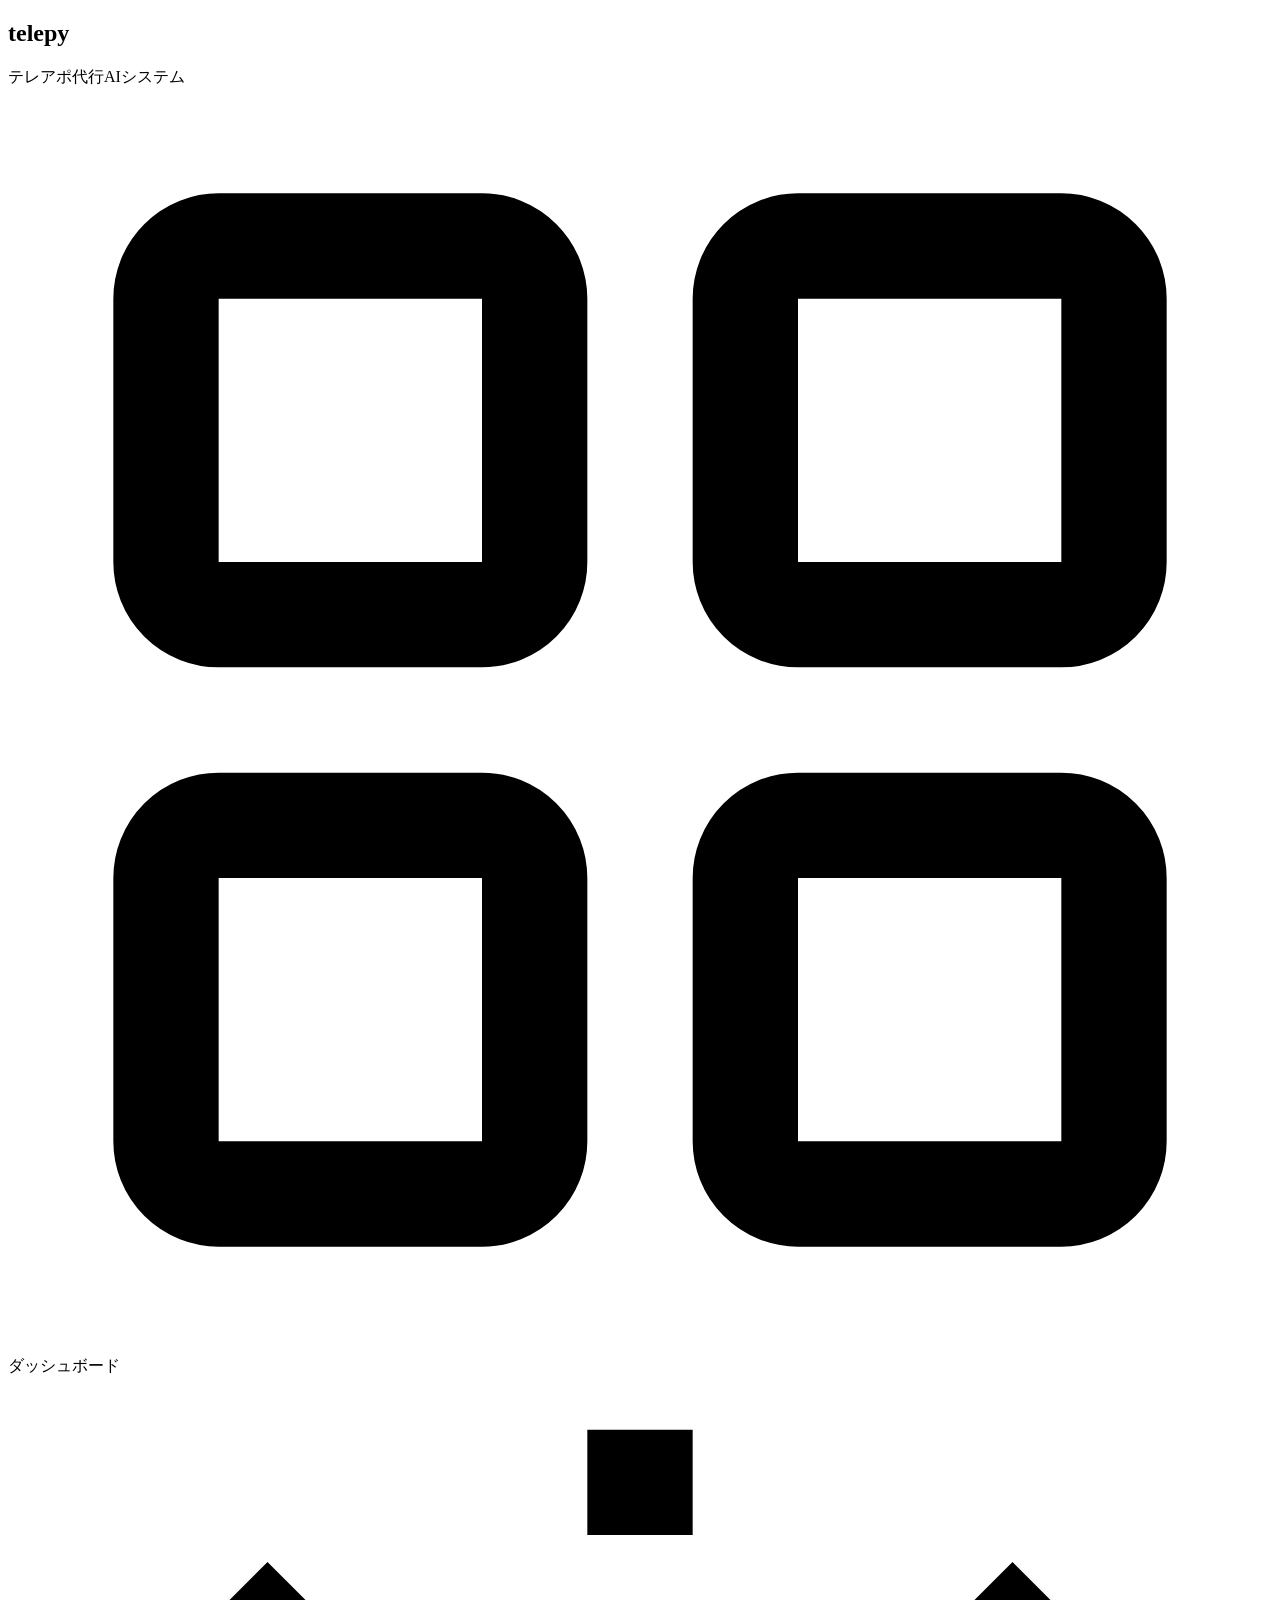
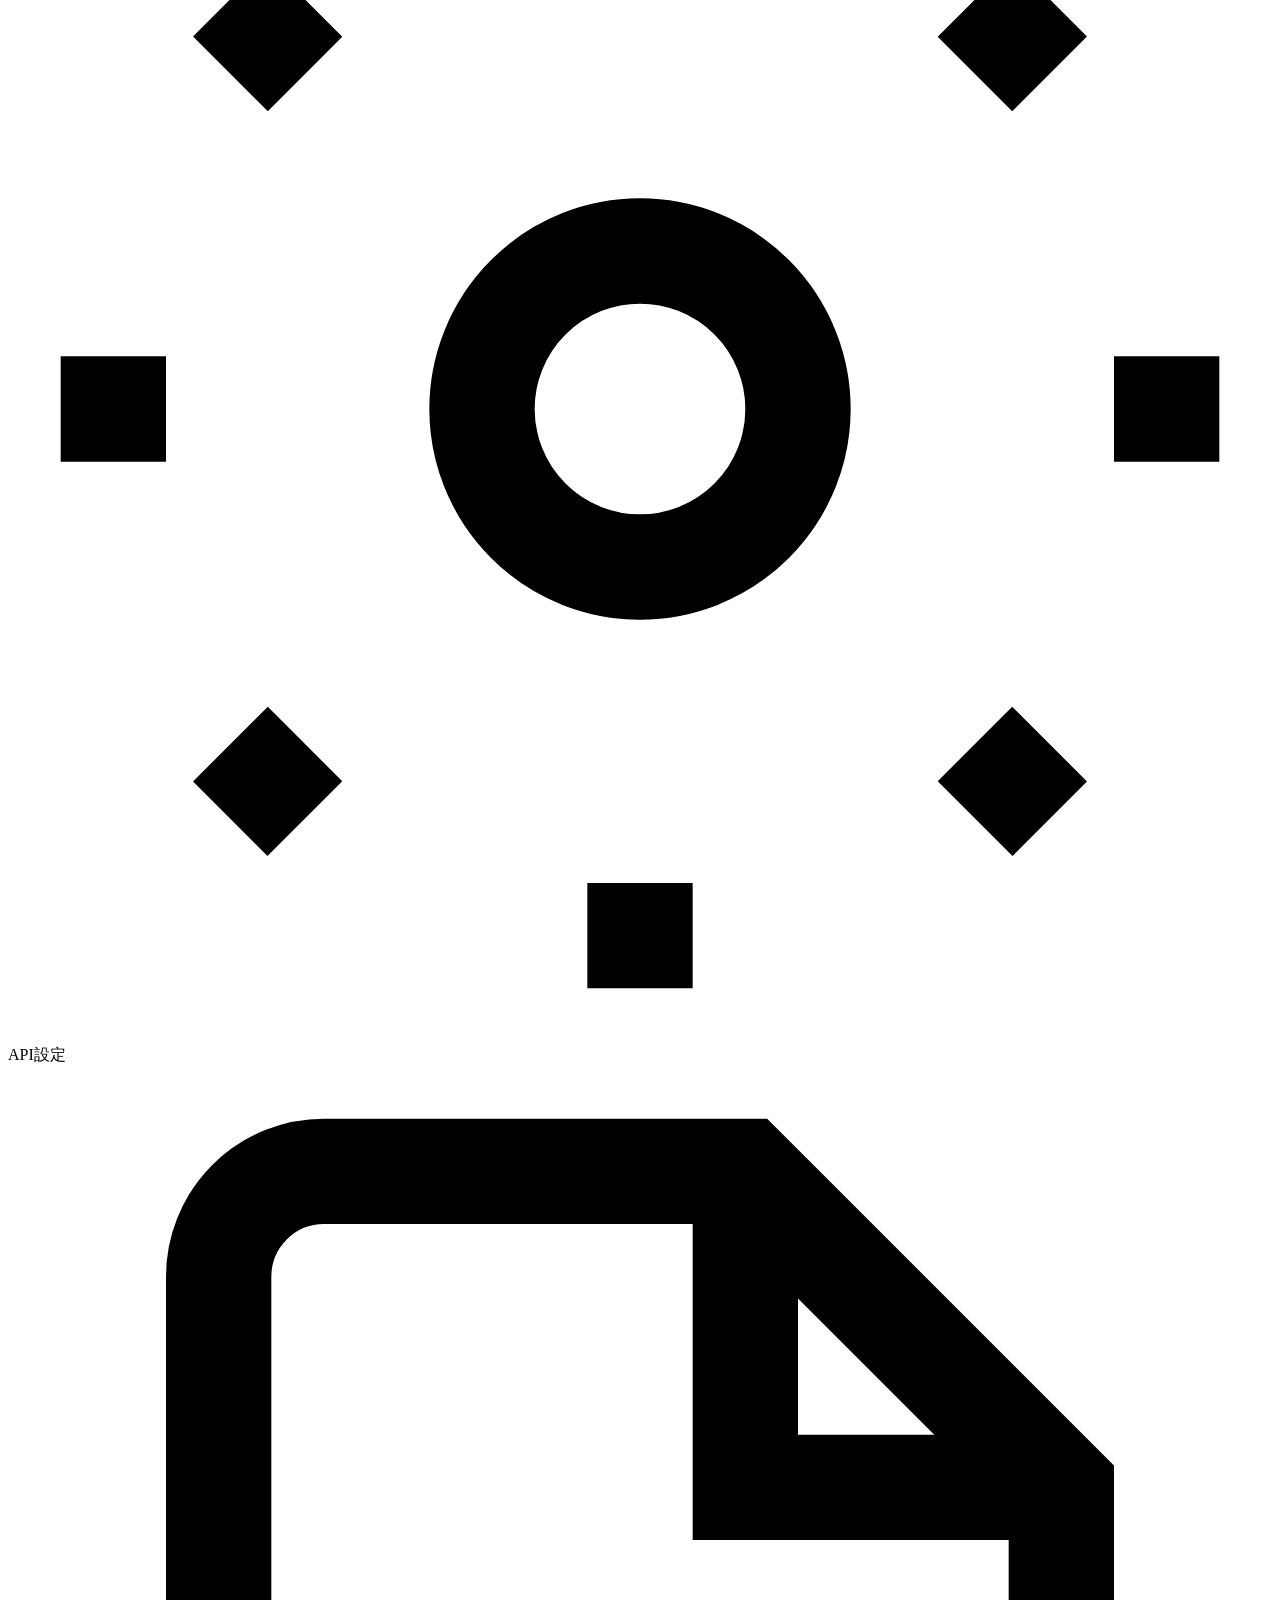
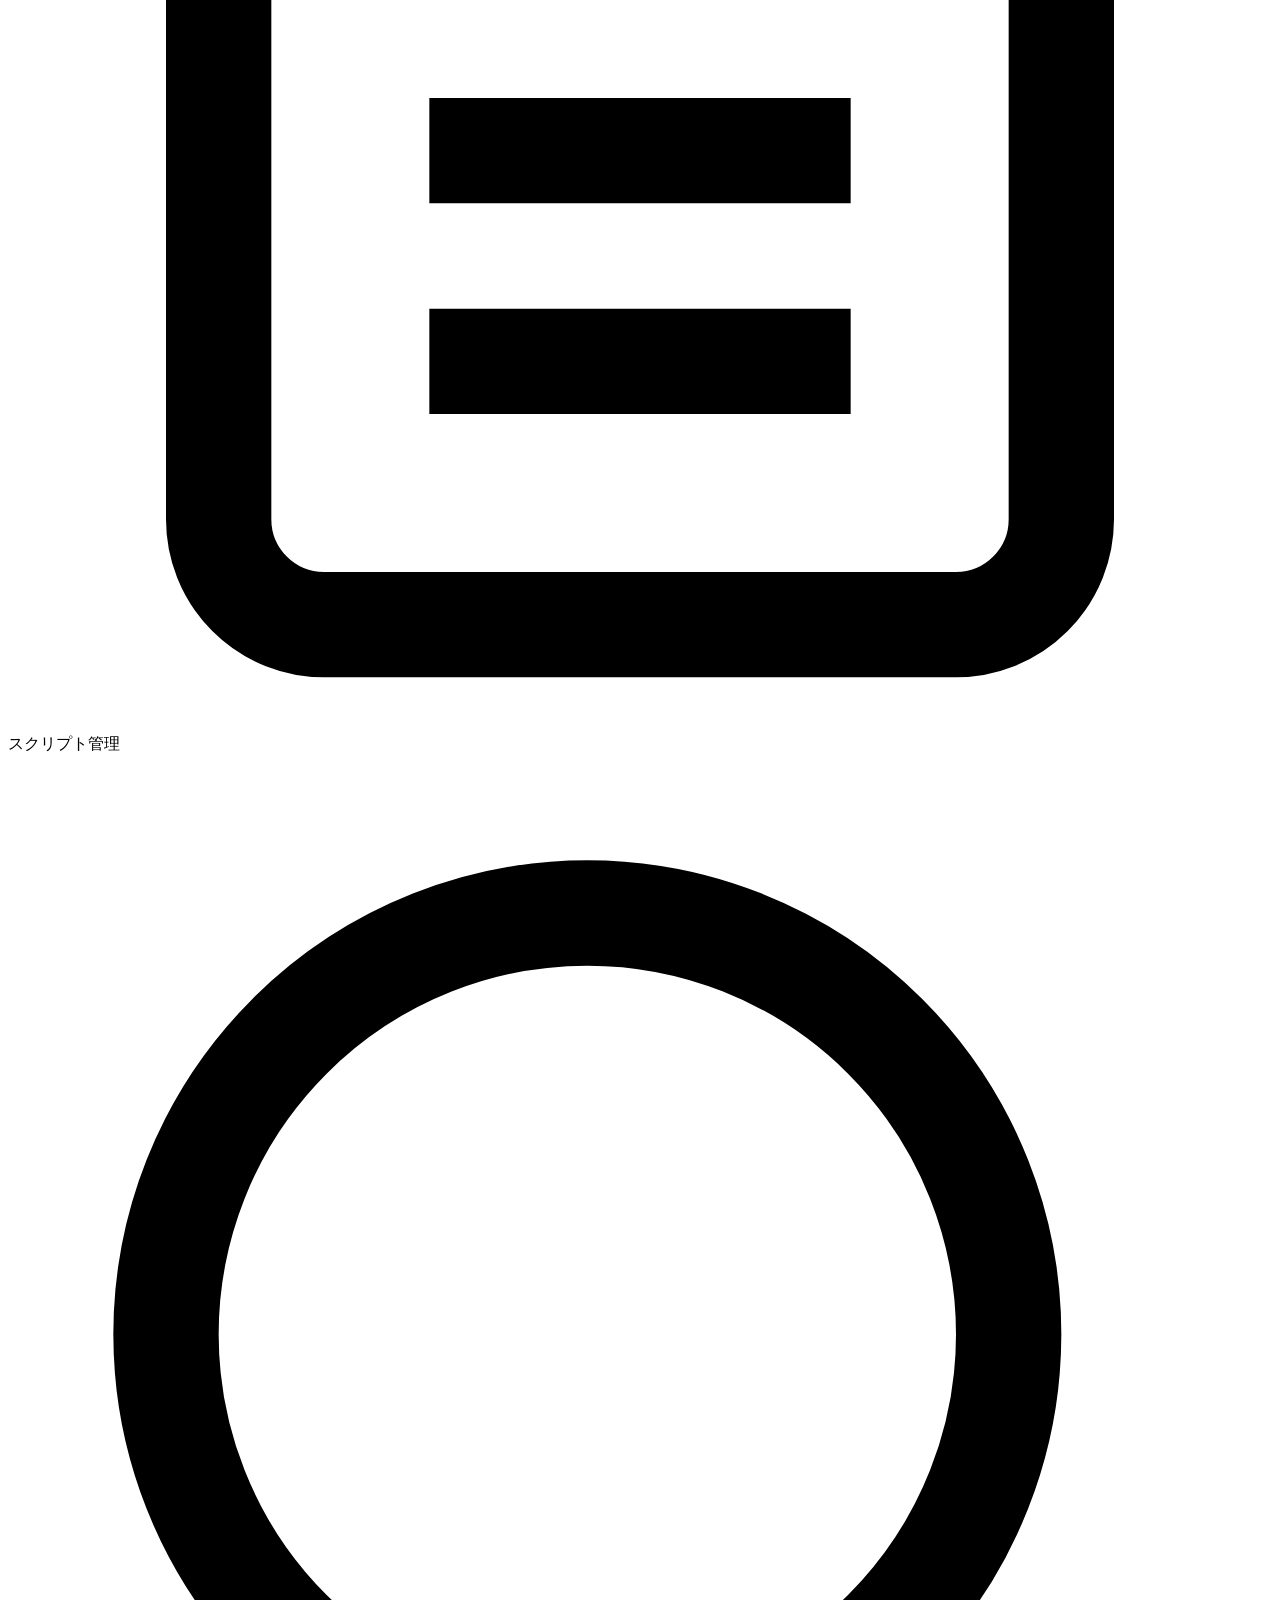
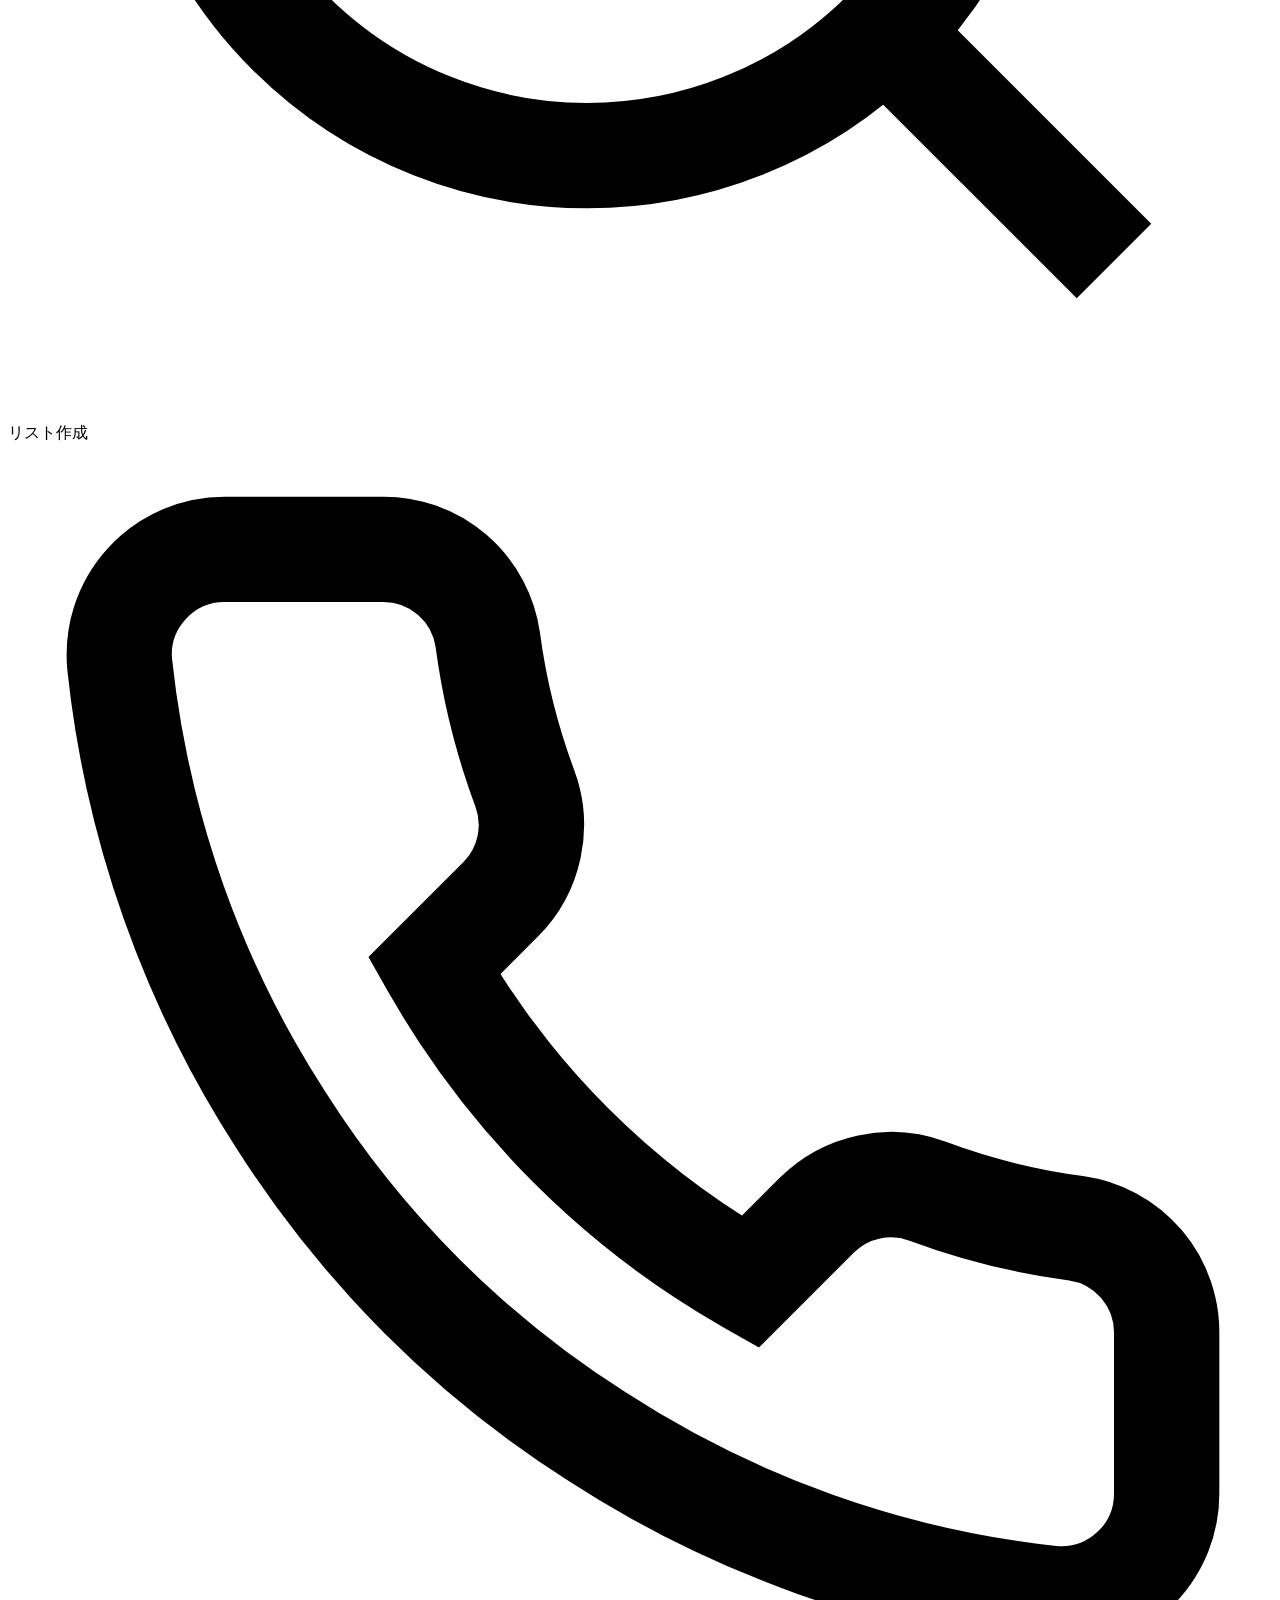
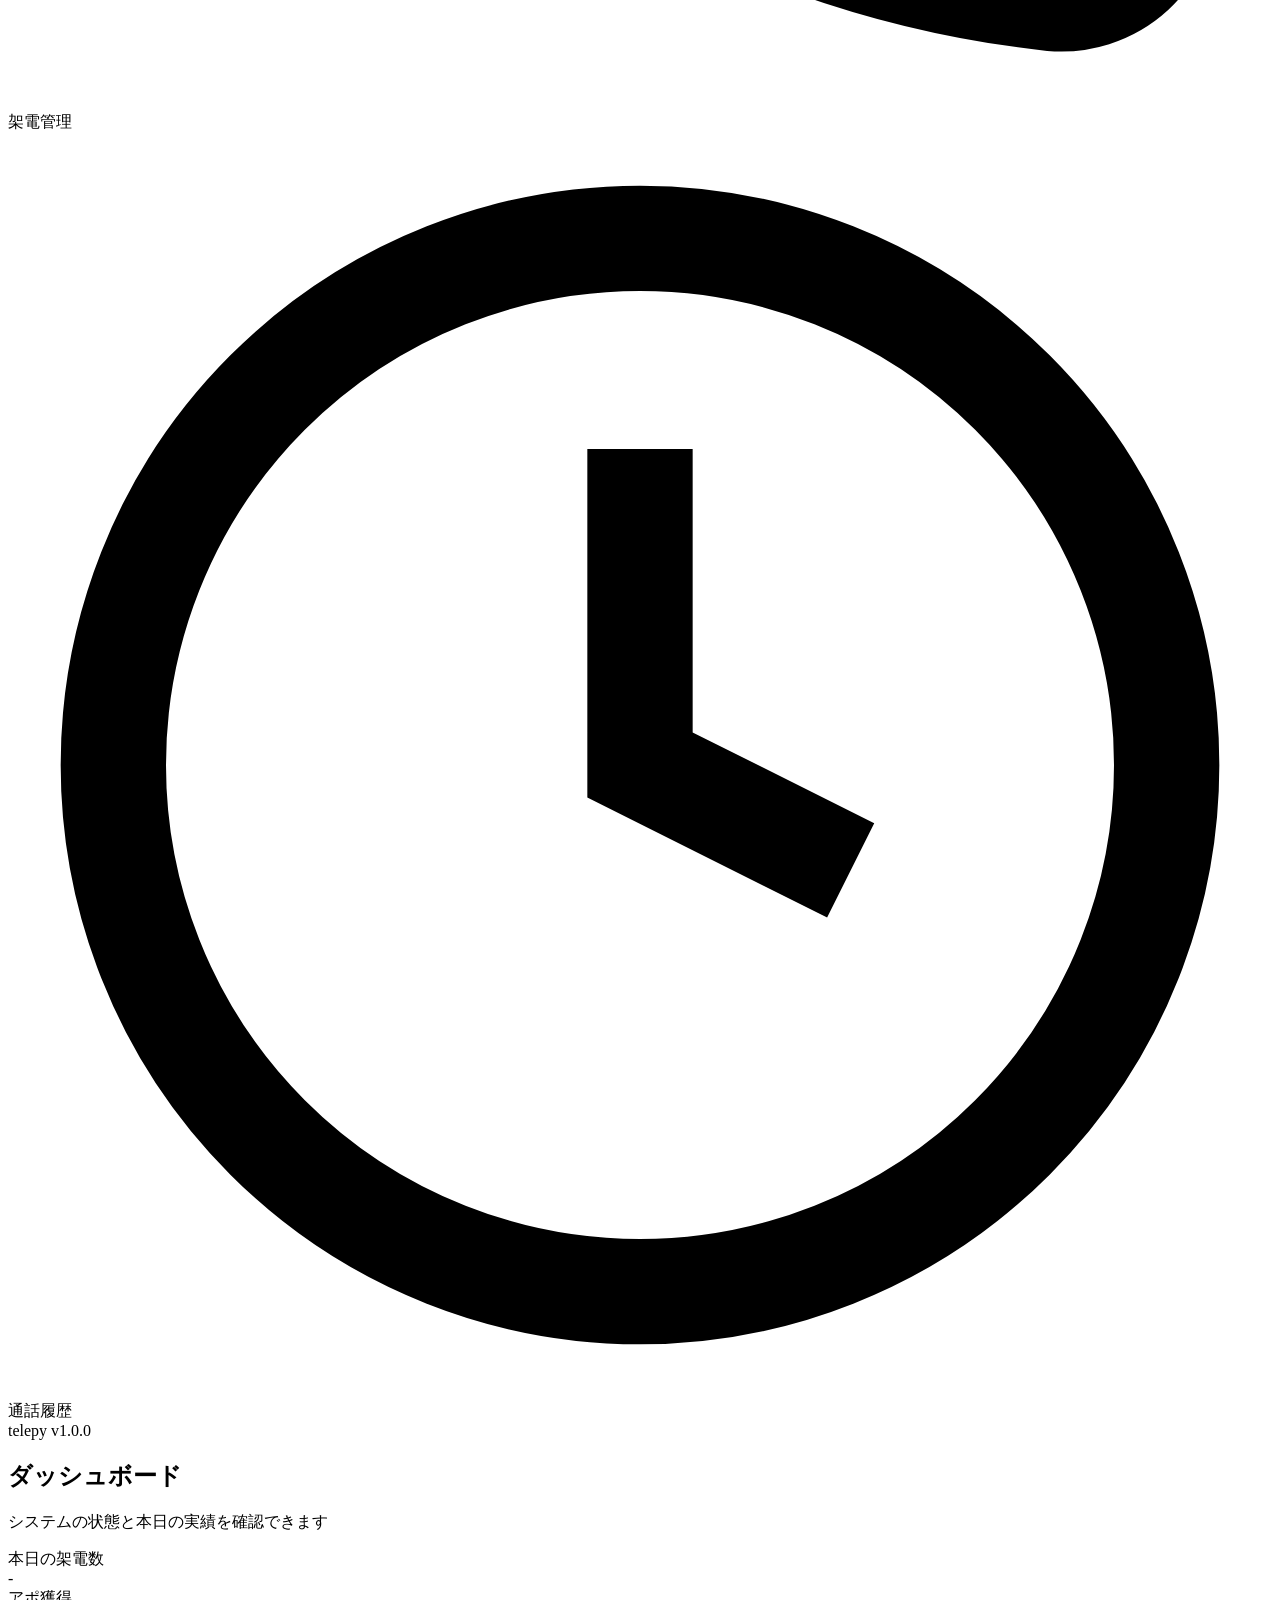
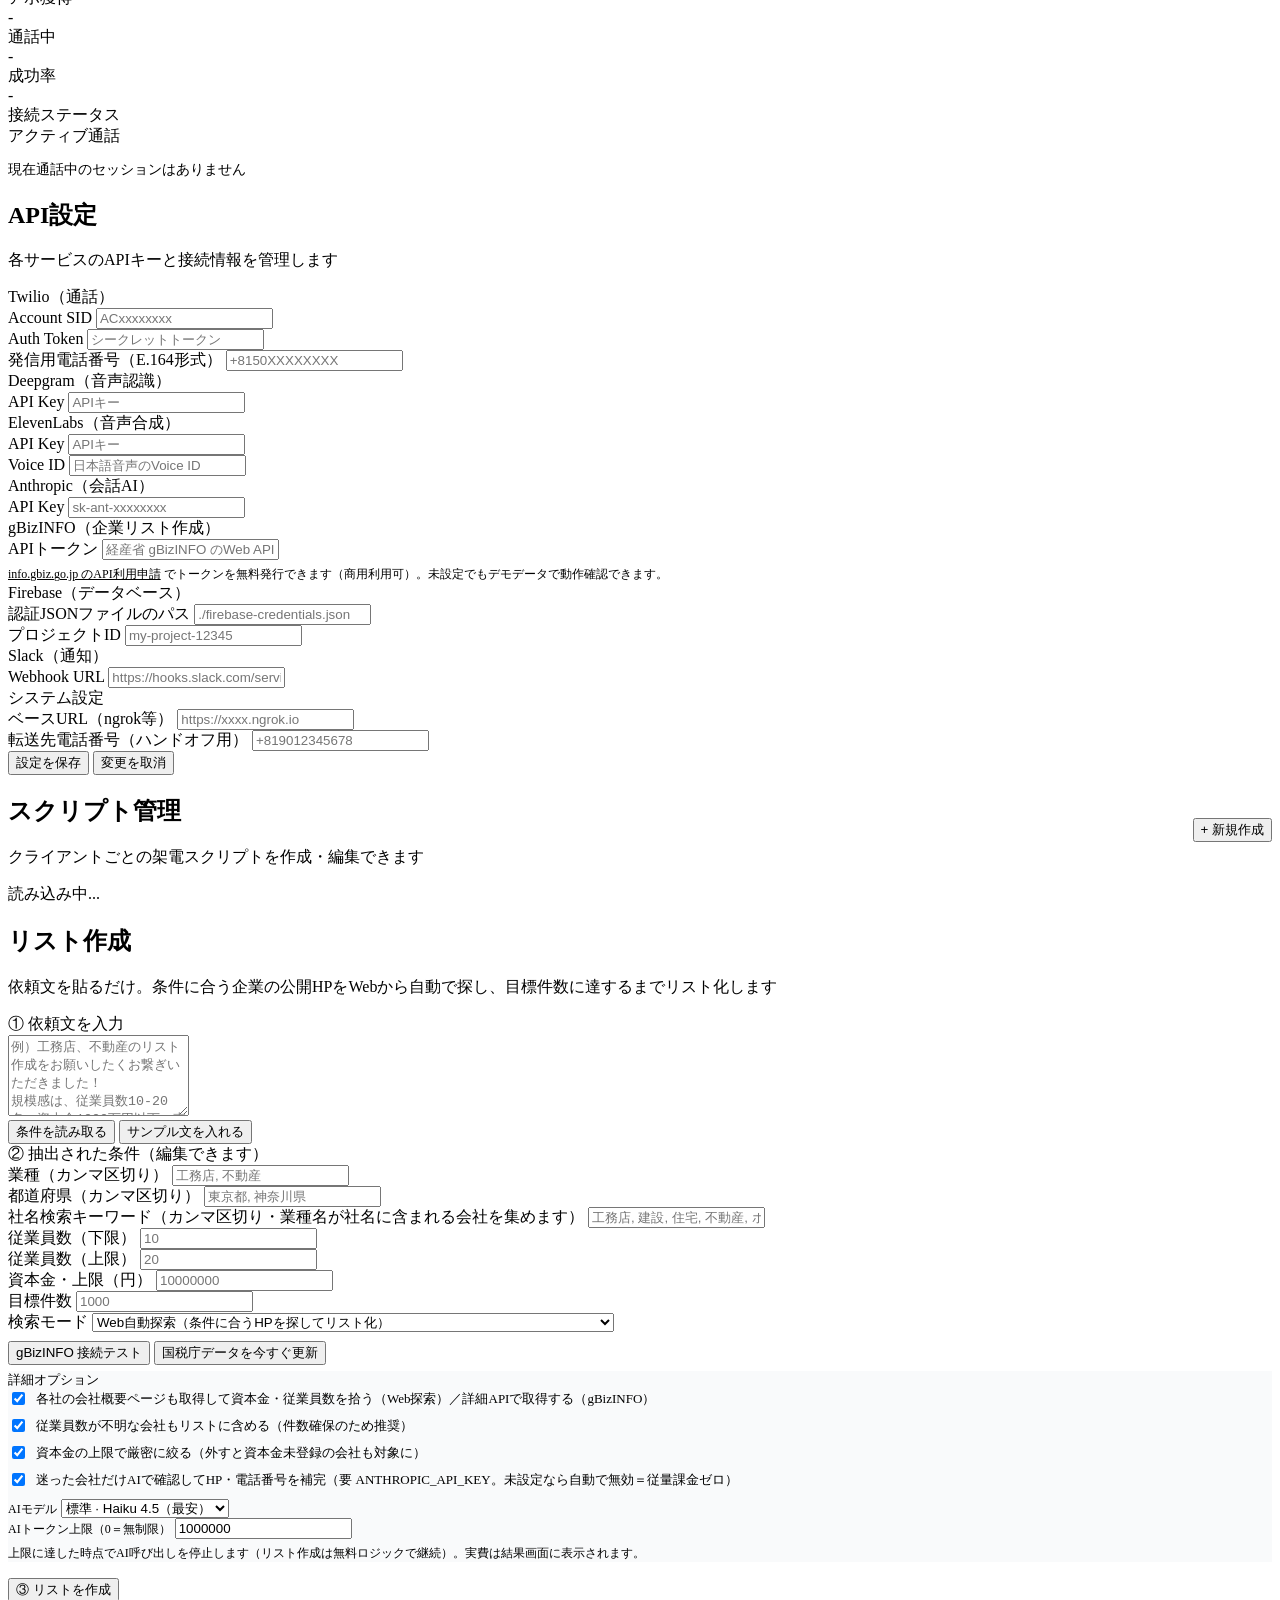
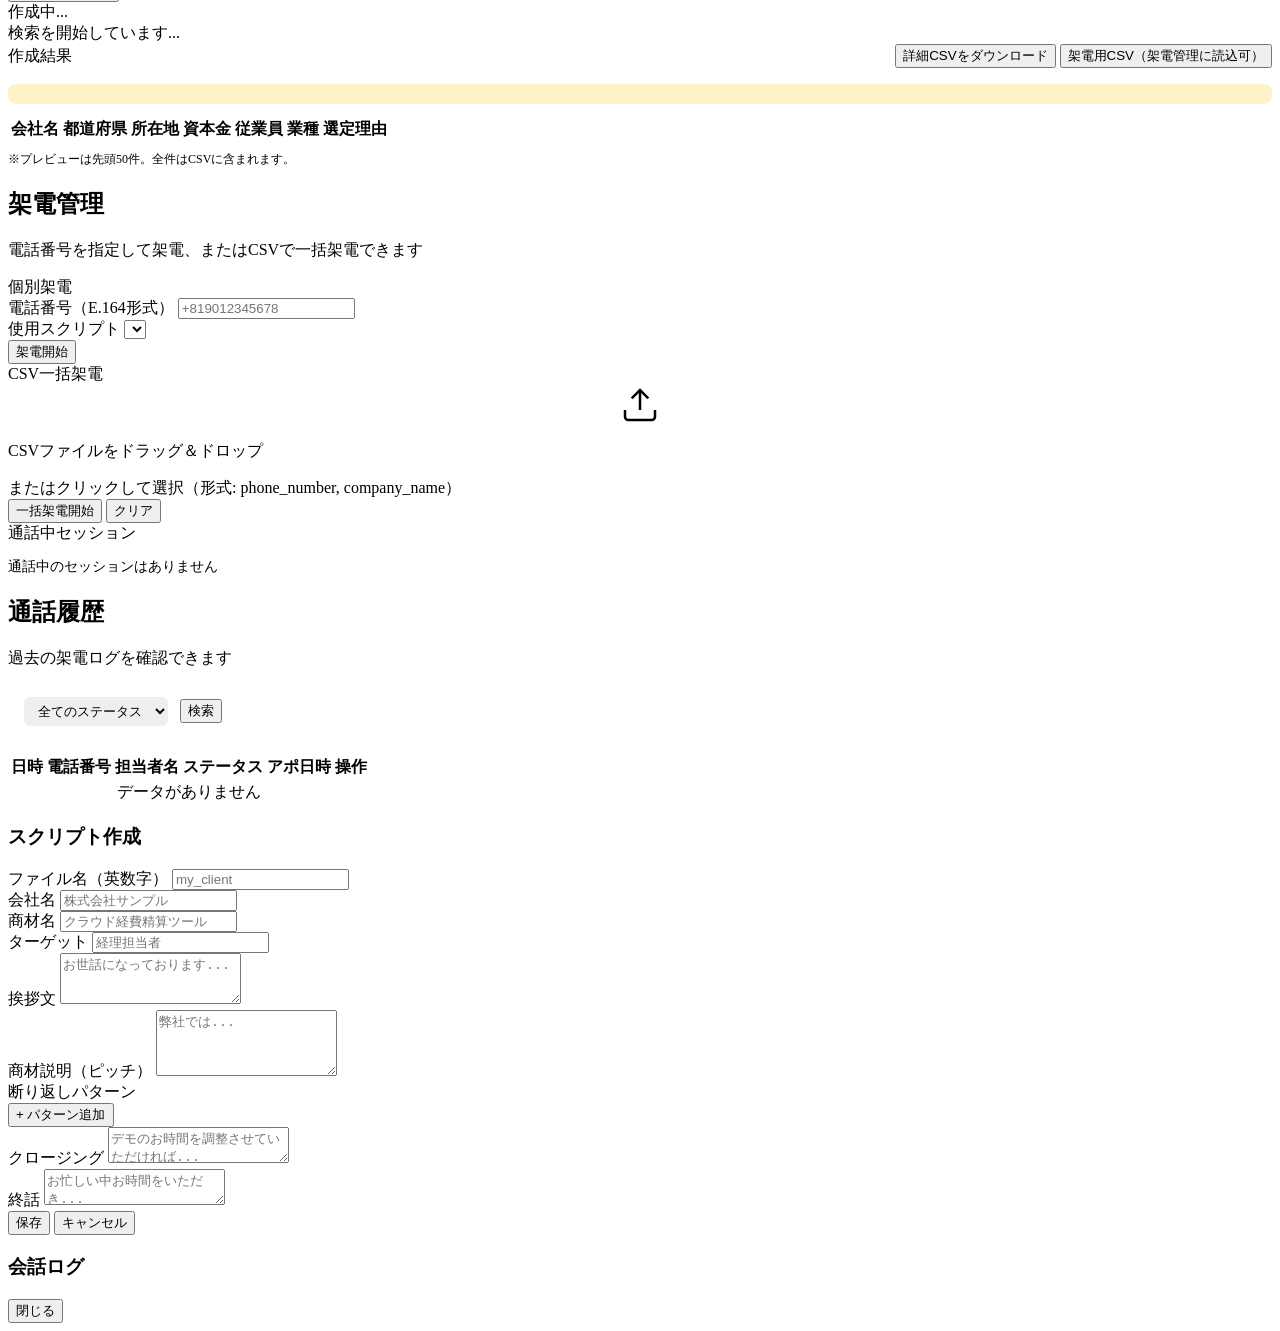
==== commit fe3a9d8d: "全体監査にもとづく重大不具合の修正（0件化・XSS・費用超過・データ混入ほか） 6分野の並列監査＋反証検証で見つかった実害のある不具合をまとめて修正。 すべて実際に再現を確認したうえで直し、再発防止テ" ====
--- a/frontend/index.html
+++ b/frontend/index.html
@@ -322,7 +322,7 @@
               </div>
               <div class="form-group" style="margin-bottom:0;">
                 <label style="font-size:12px;">AIトークン上限（0＝無制限）</label>
-                <input type="number" id="lb-ai-budget" value="200000" min="0" step="10000">
+                <input type="number" id="lb-ai-budget" value="1000000" min="0" step="100000">
               </div>
             </div>
             <span class="hint" style="display:block;margin-top:6px;font-size:12px;color:var(--gray-400);">
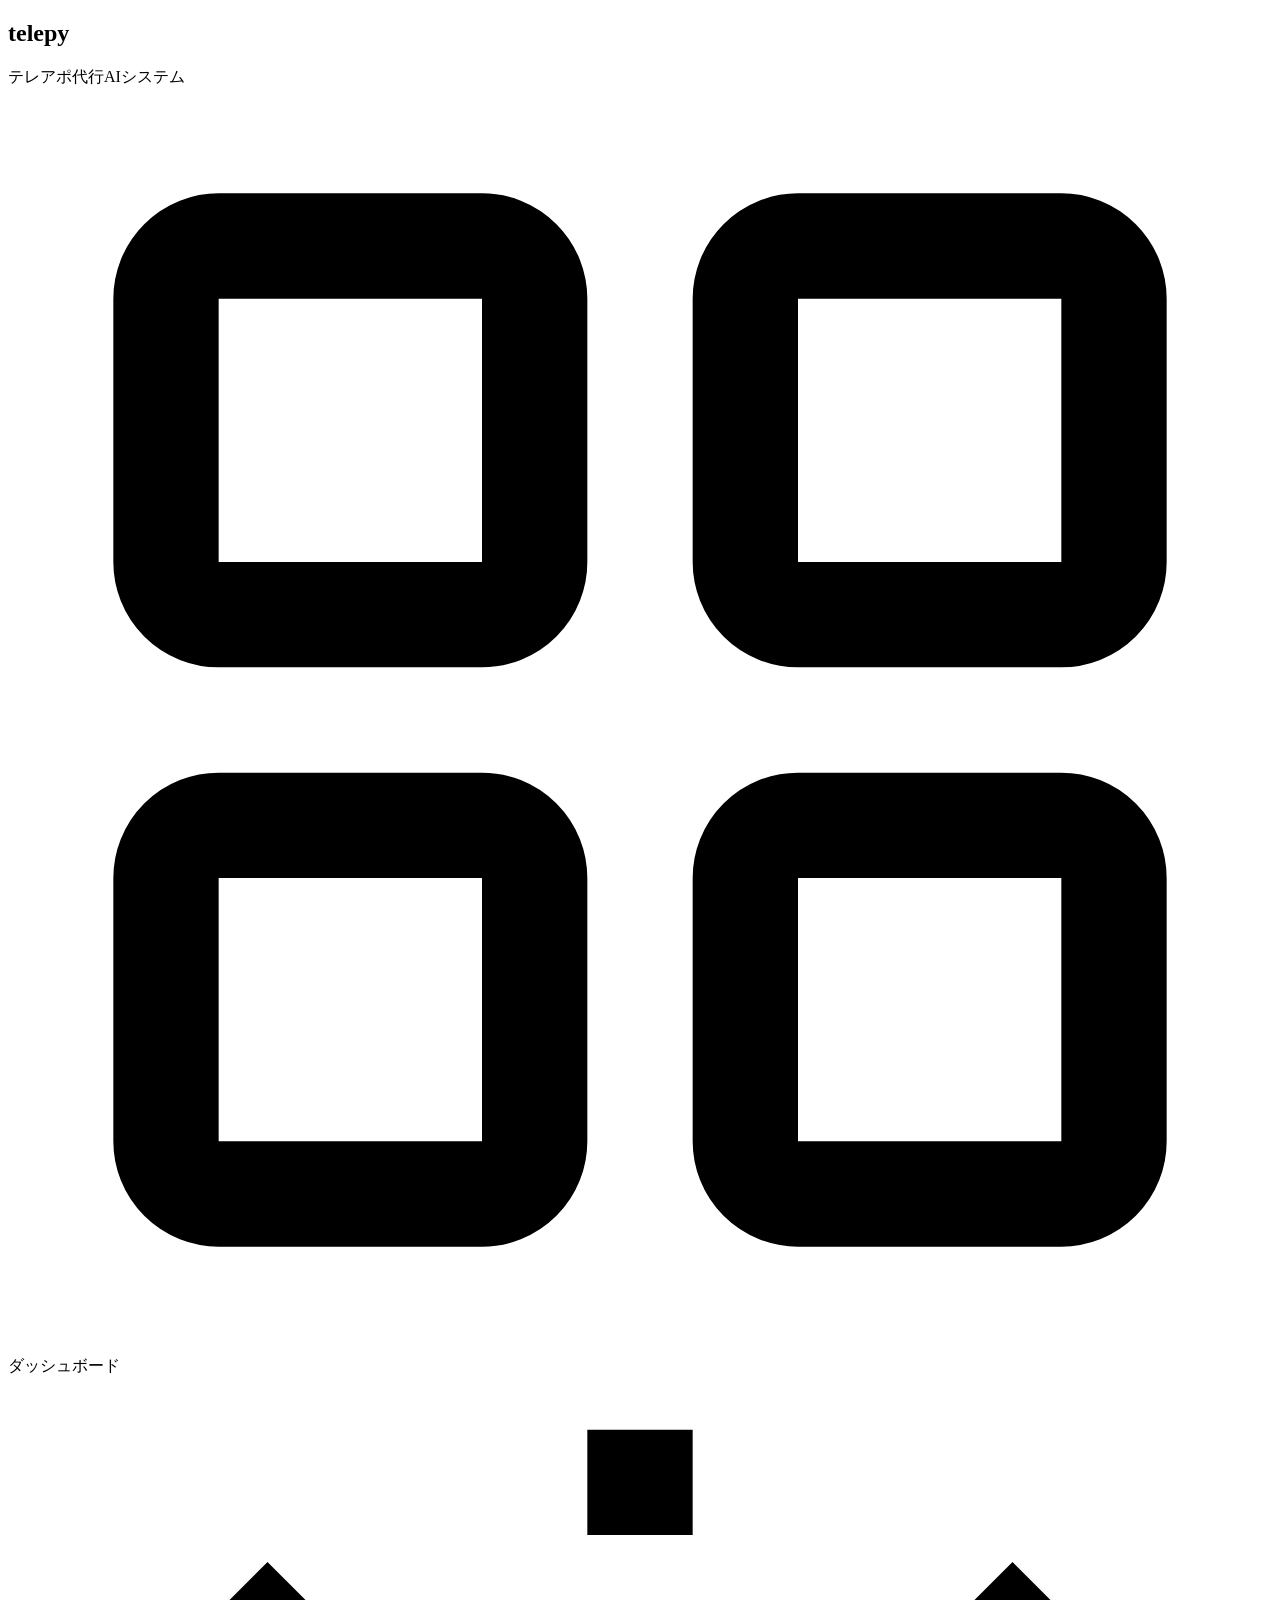
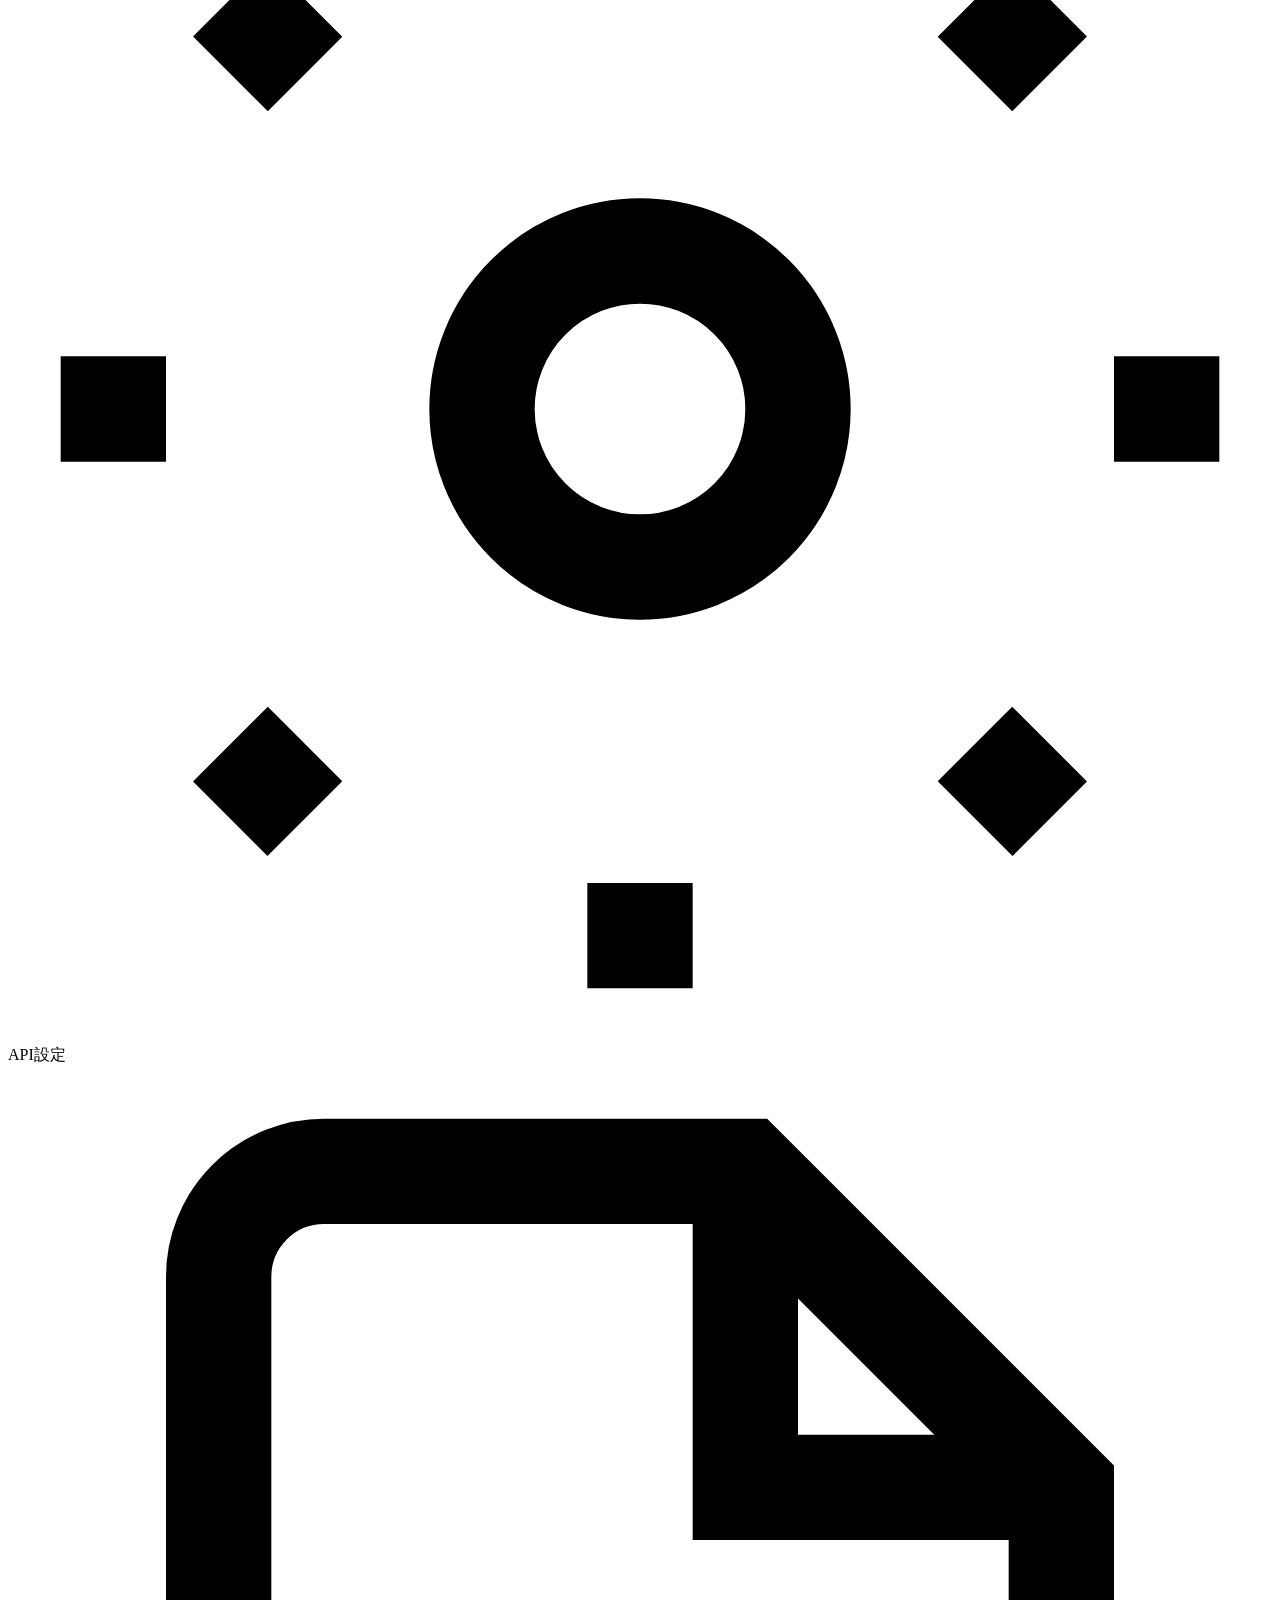
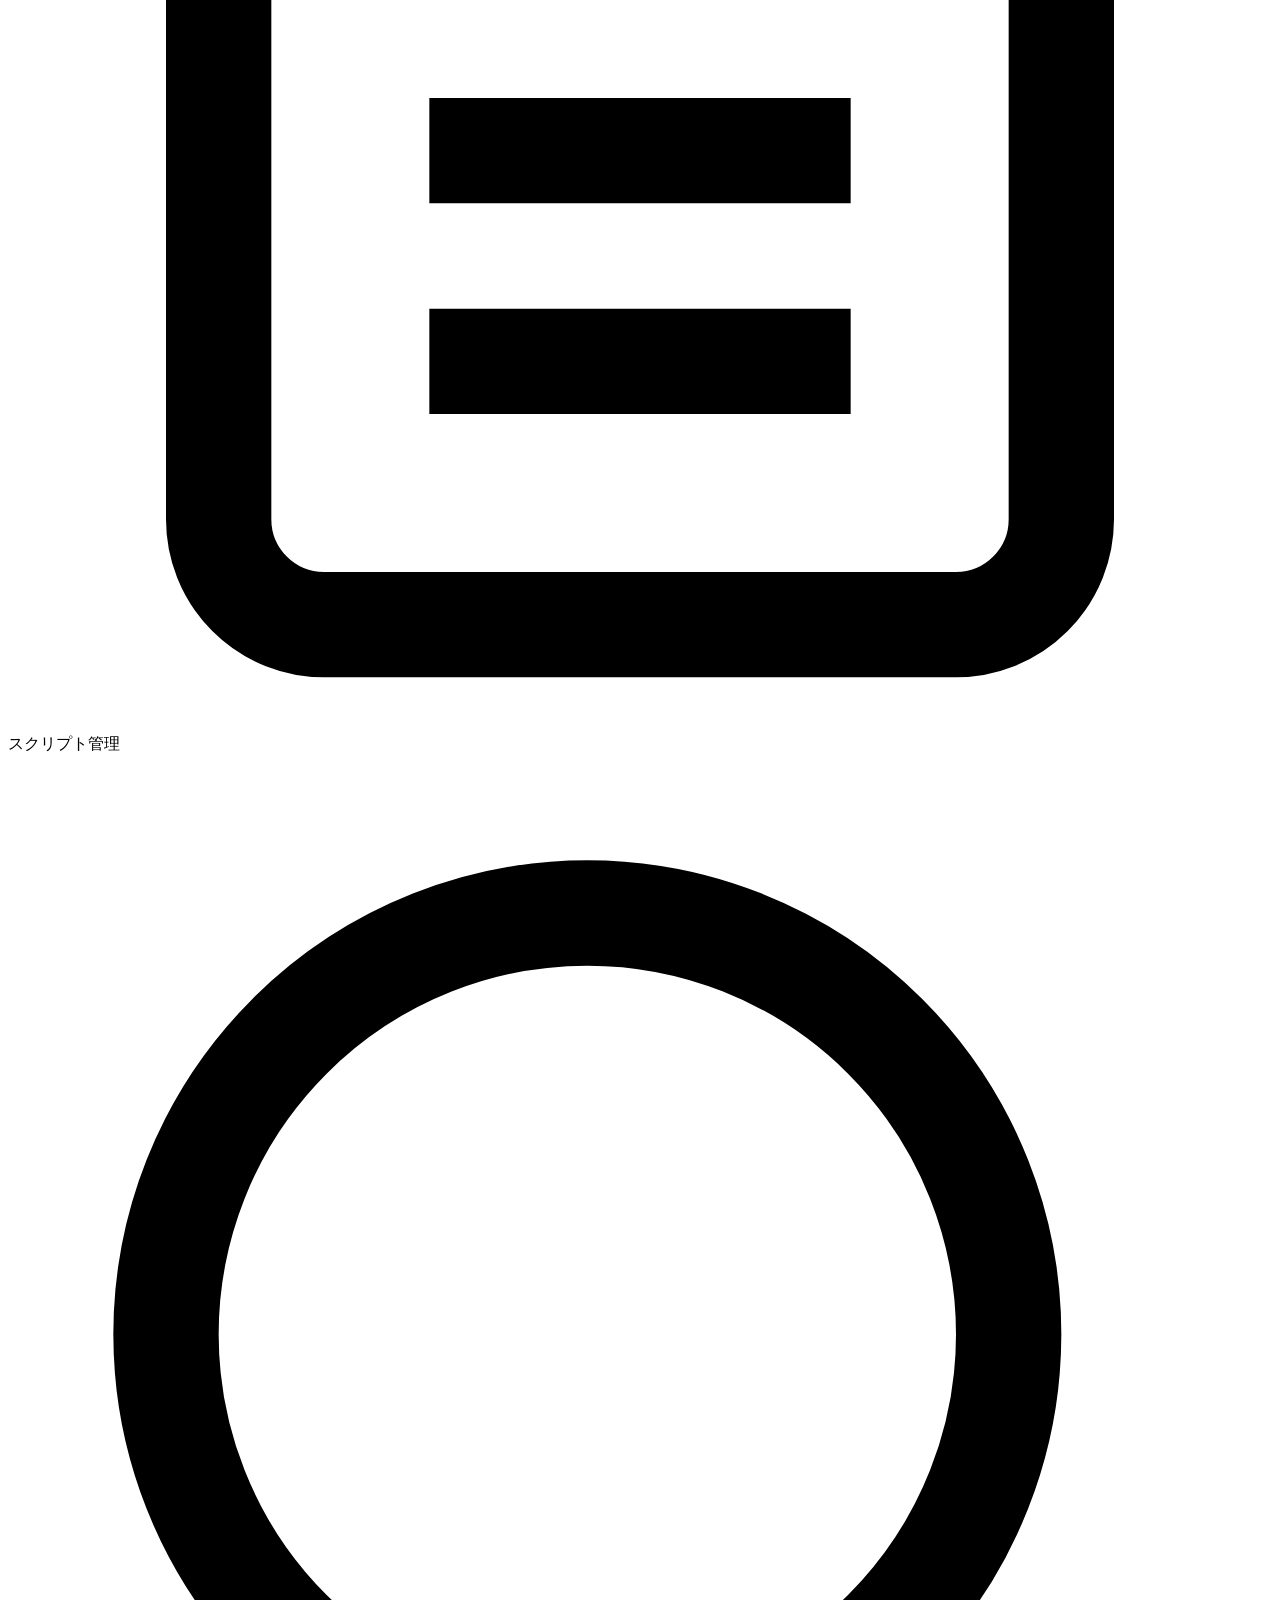
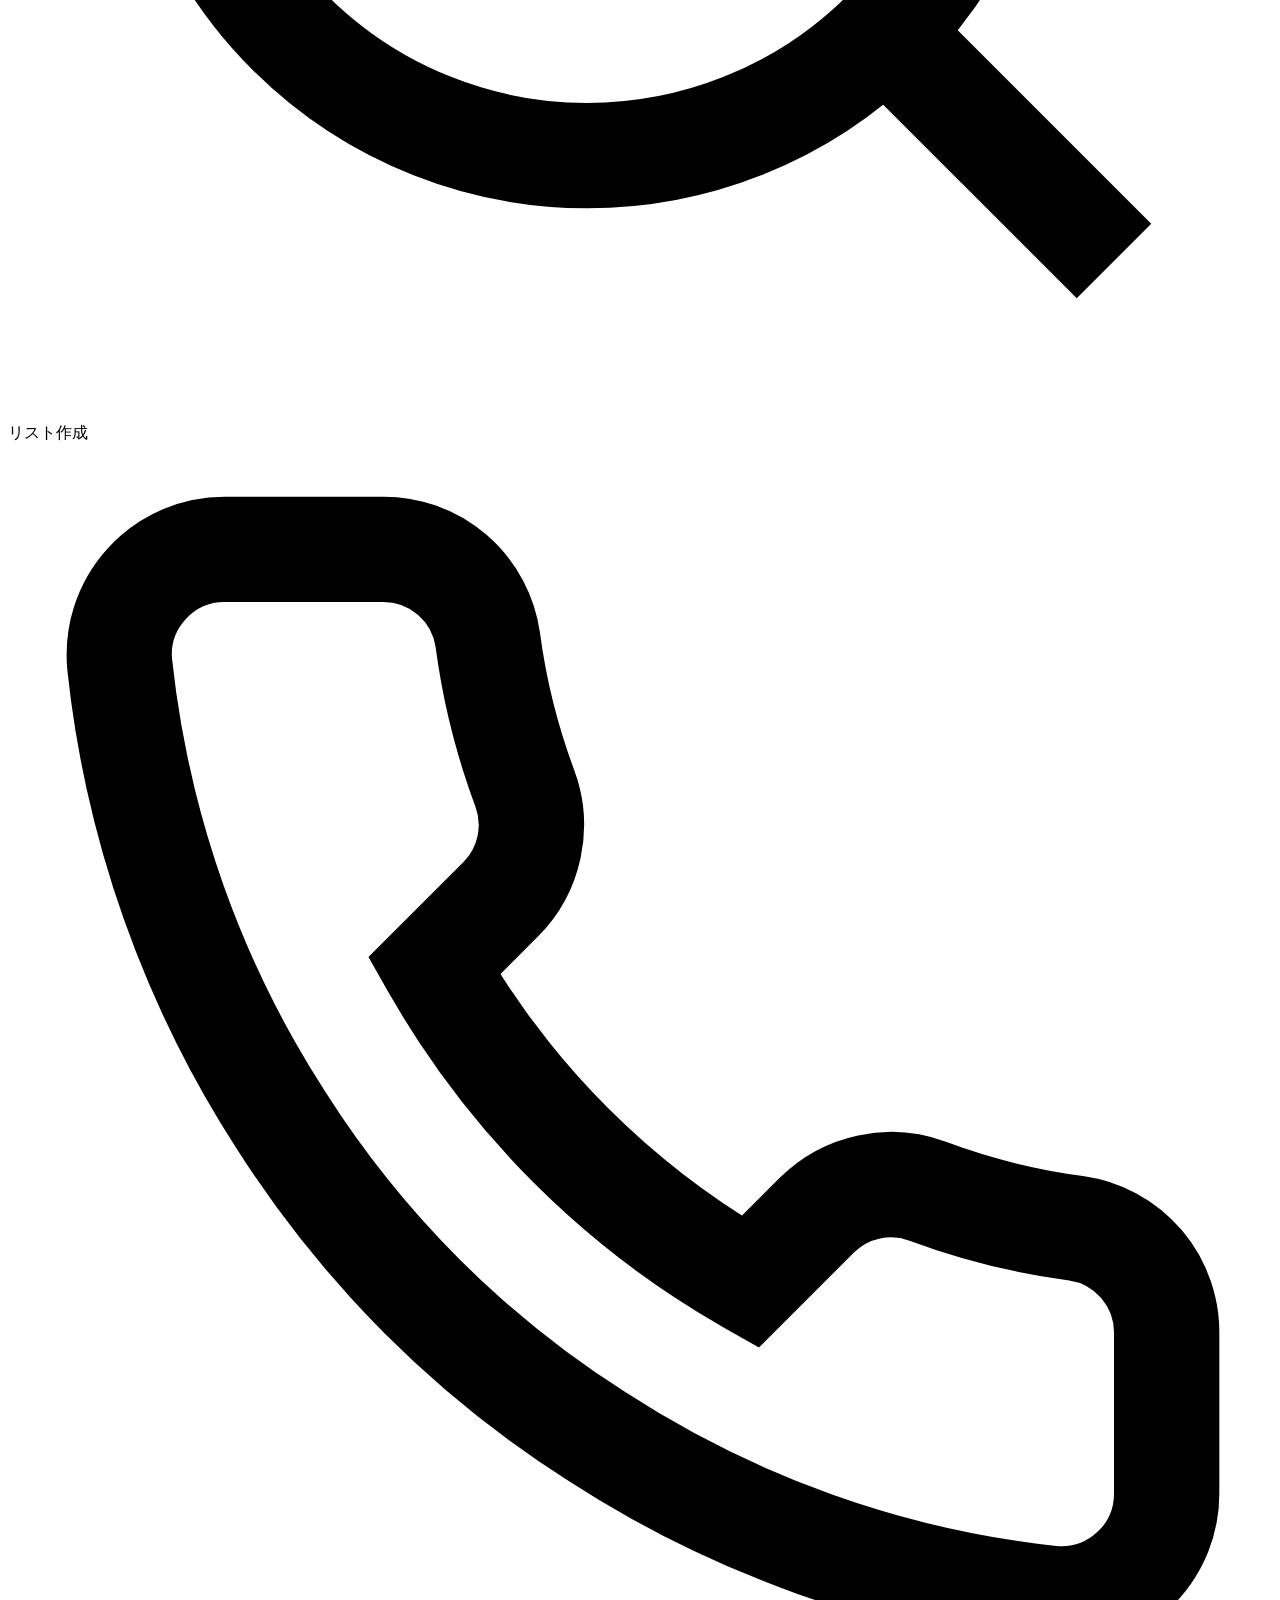
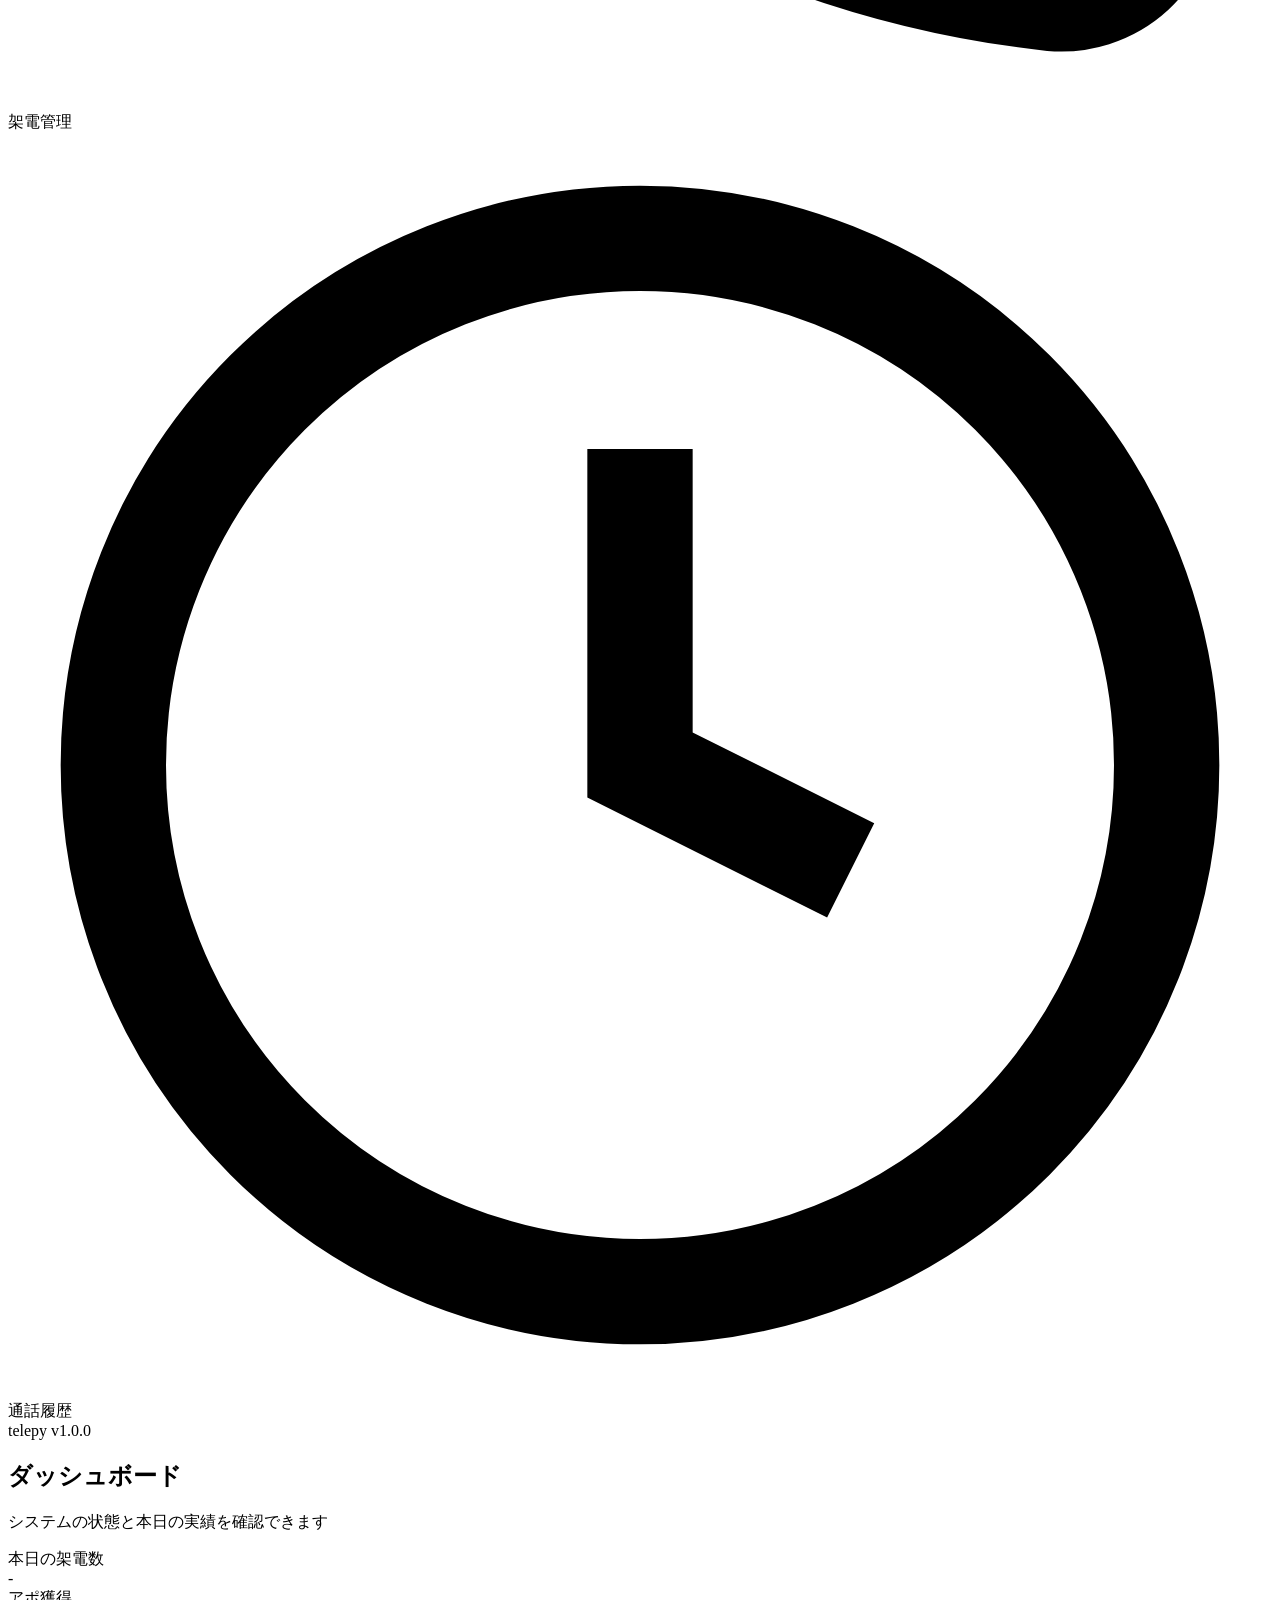
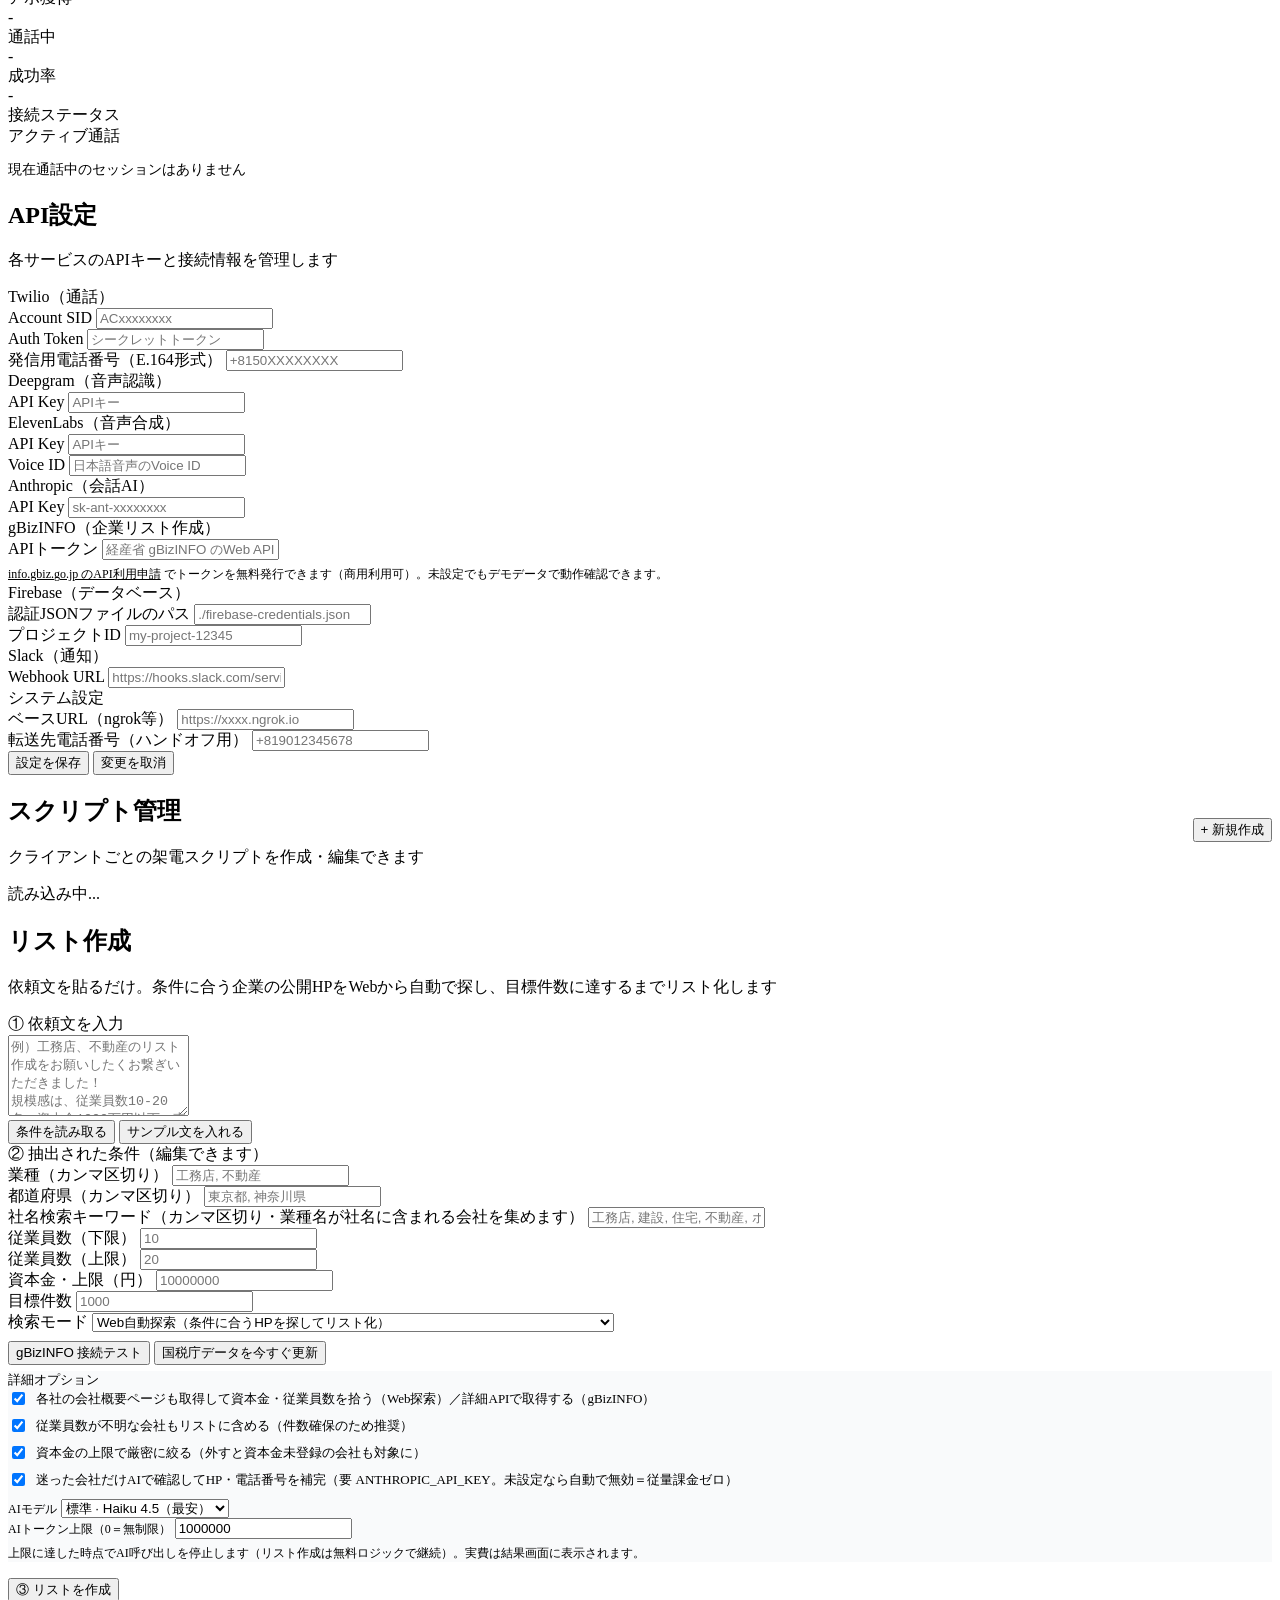
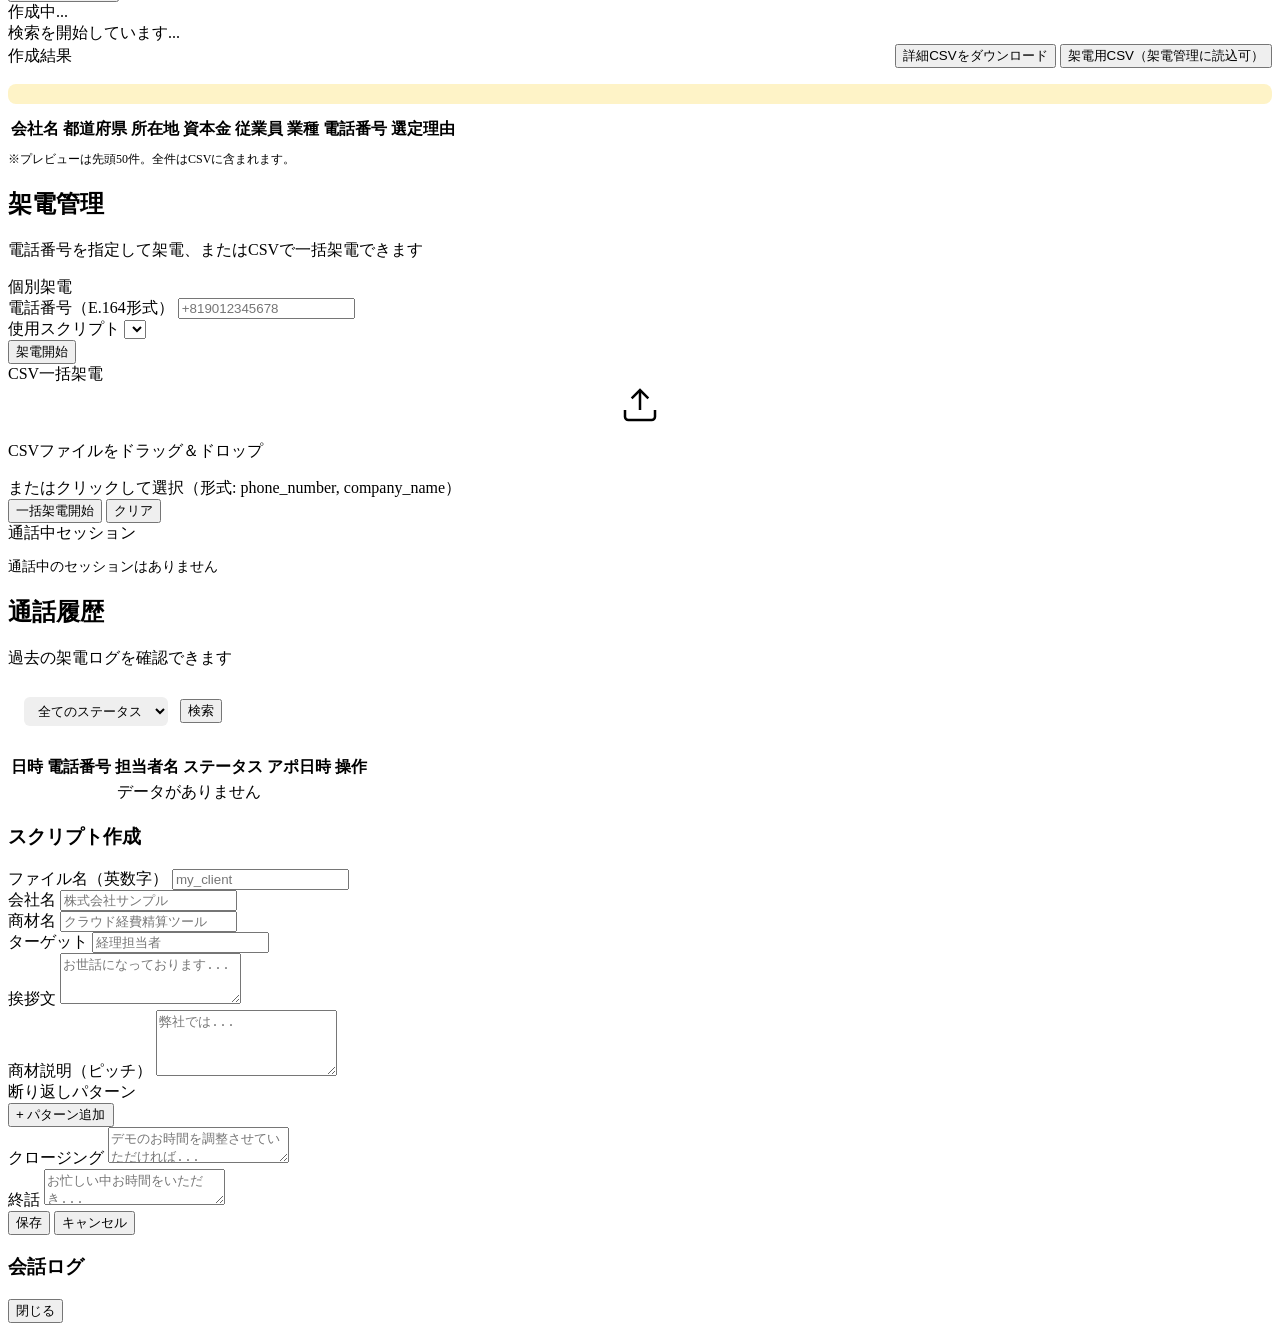
==== commit e33227d4: "UX監査の指摘を修正（詰まる・気づけない・損する箇所をなくす） - zipのまま読み込ませようとすると即座に警告する。国税庁データはzip配布のため、   これまでは数分走査した末に0件で終わり原因も" ====
--- a/frontend/index.html
+++ b/frontend/index.html
@@ -353,7 +353,7 @@
           <div class="table-wrap">
             <table>
               <thead>
-                <tr><th>会社名</th><th>都道府県</th><th>所在地</th><th>資本金</th><th>従業員</th><th>業種</th><th>選定理由</th></tr>
+                <tr><th>会社名</th><th>都道府県</th><th>所在地</th><th>資本金</th><th>従業員</th><th>業種</th><th>電話番号</th><th>選定理由</th></tr>
               </thead>
               <tbody id="lb-tbody"></tbody>
             </table>
